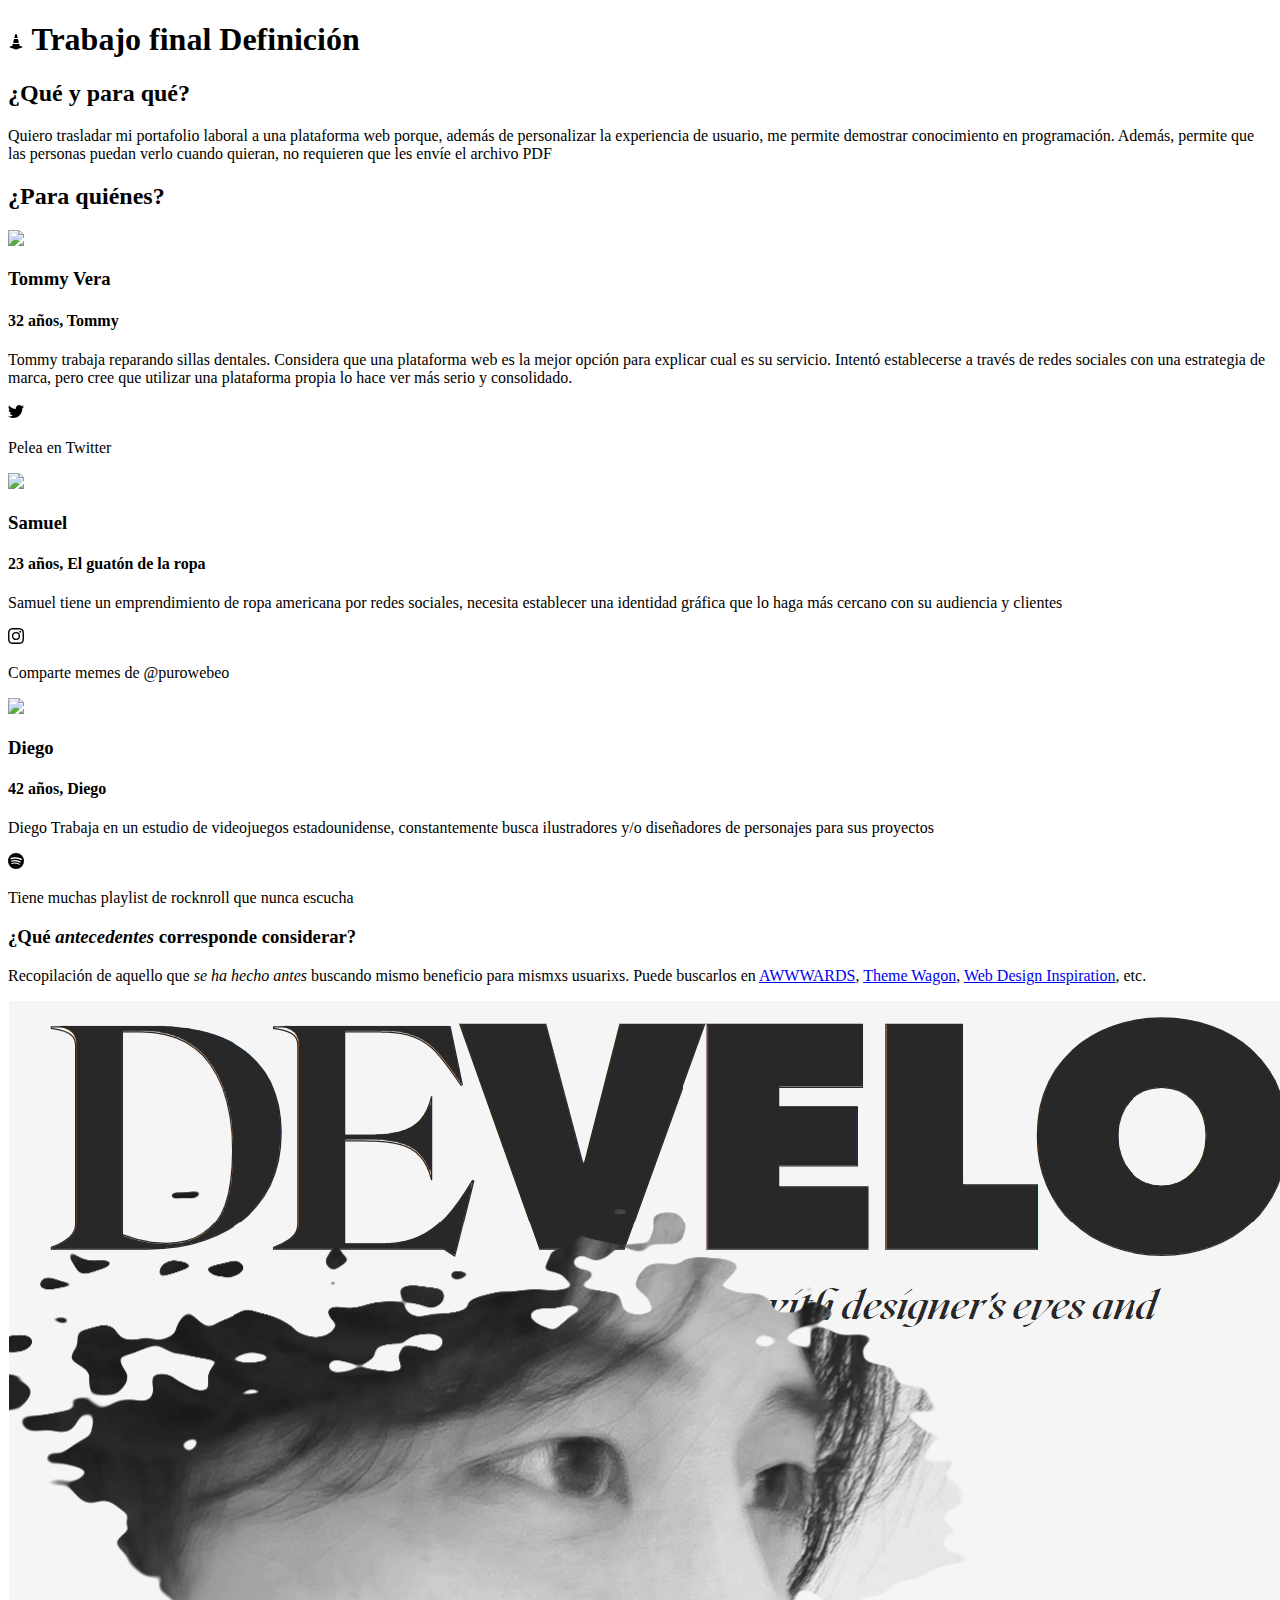
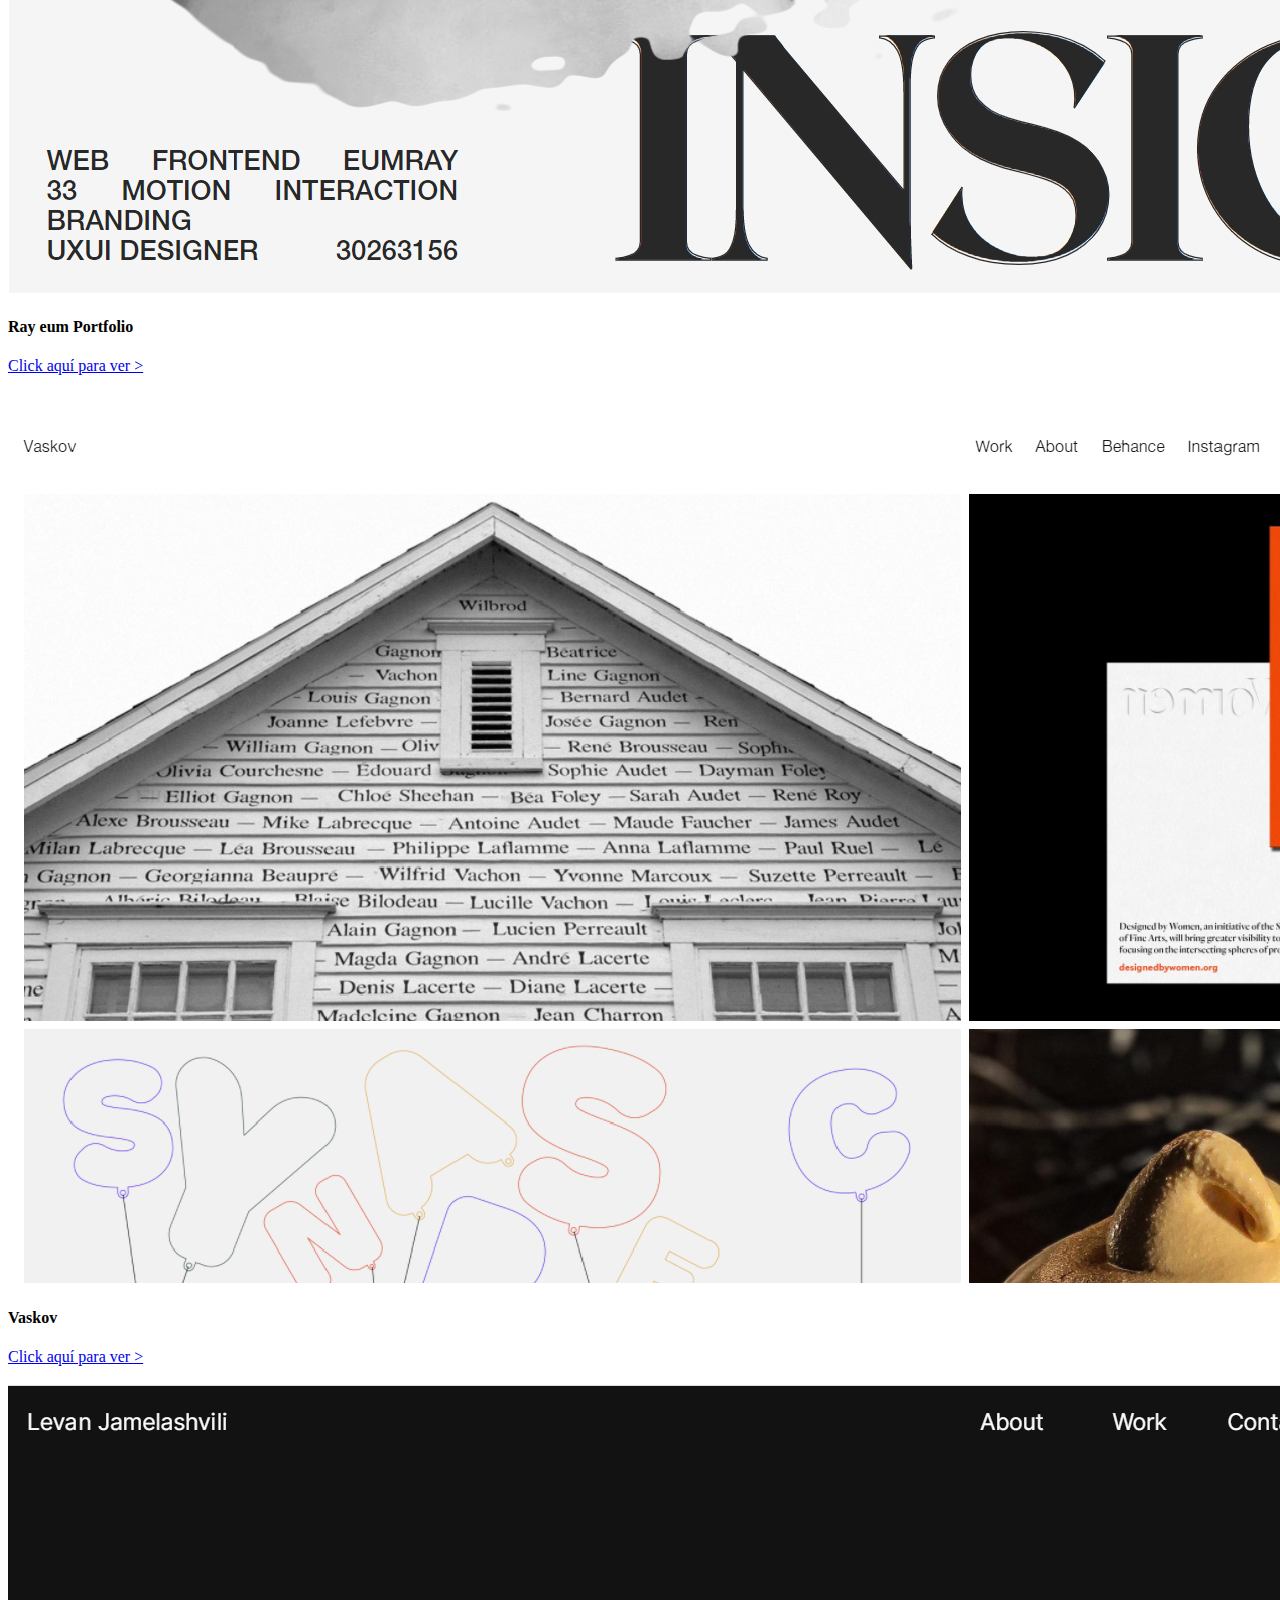
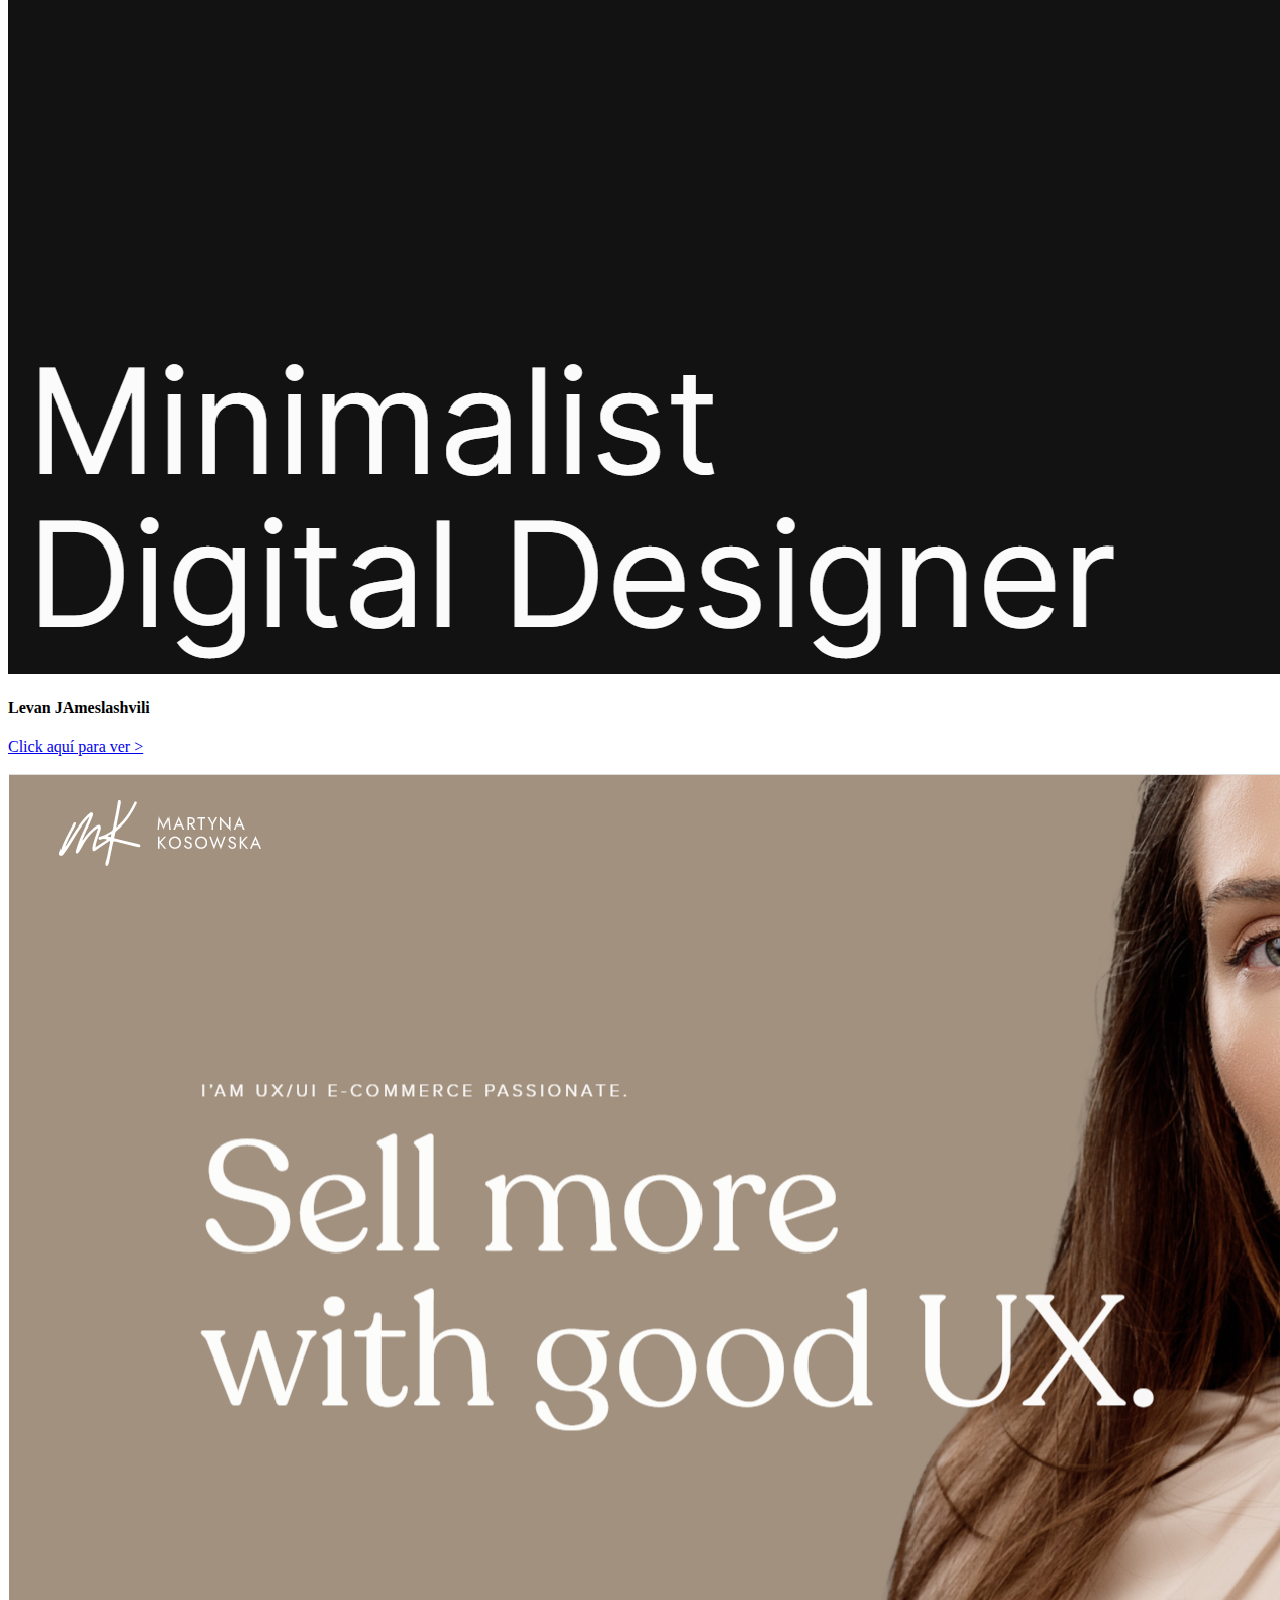
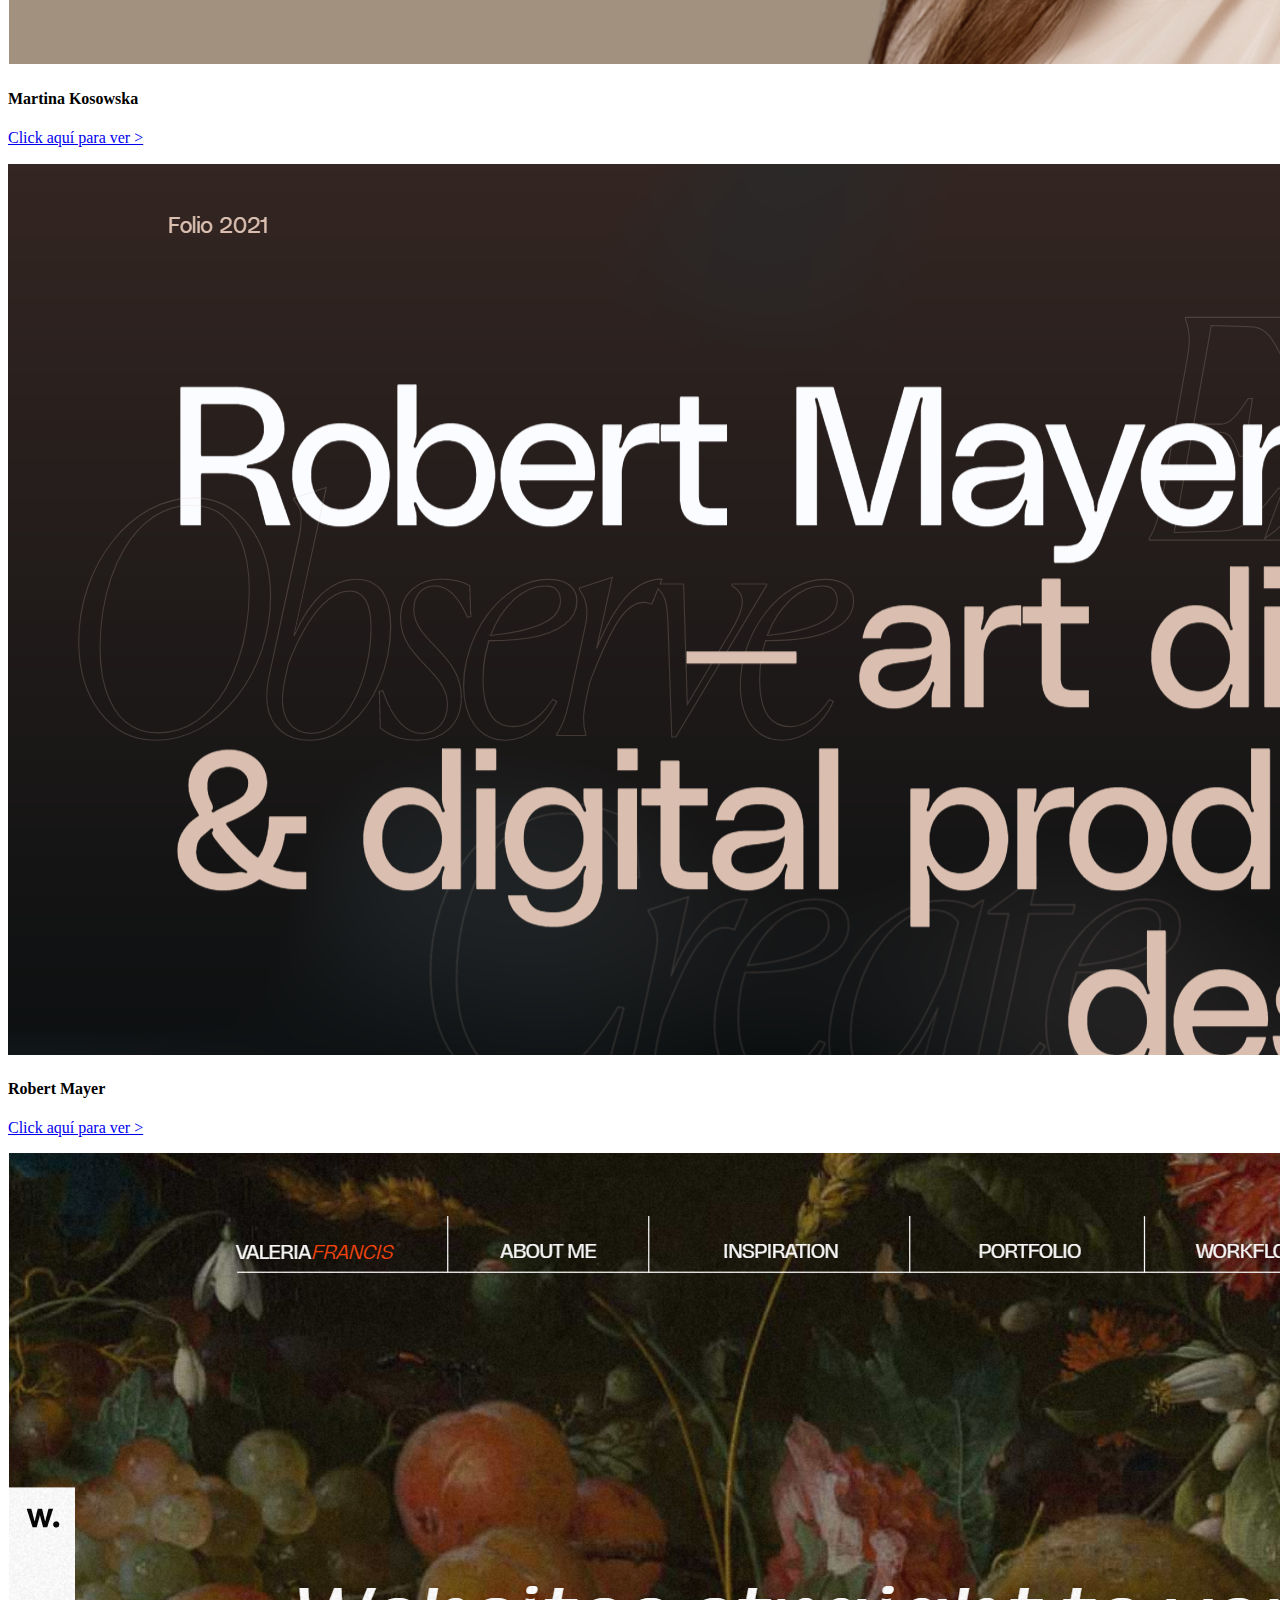
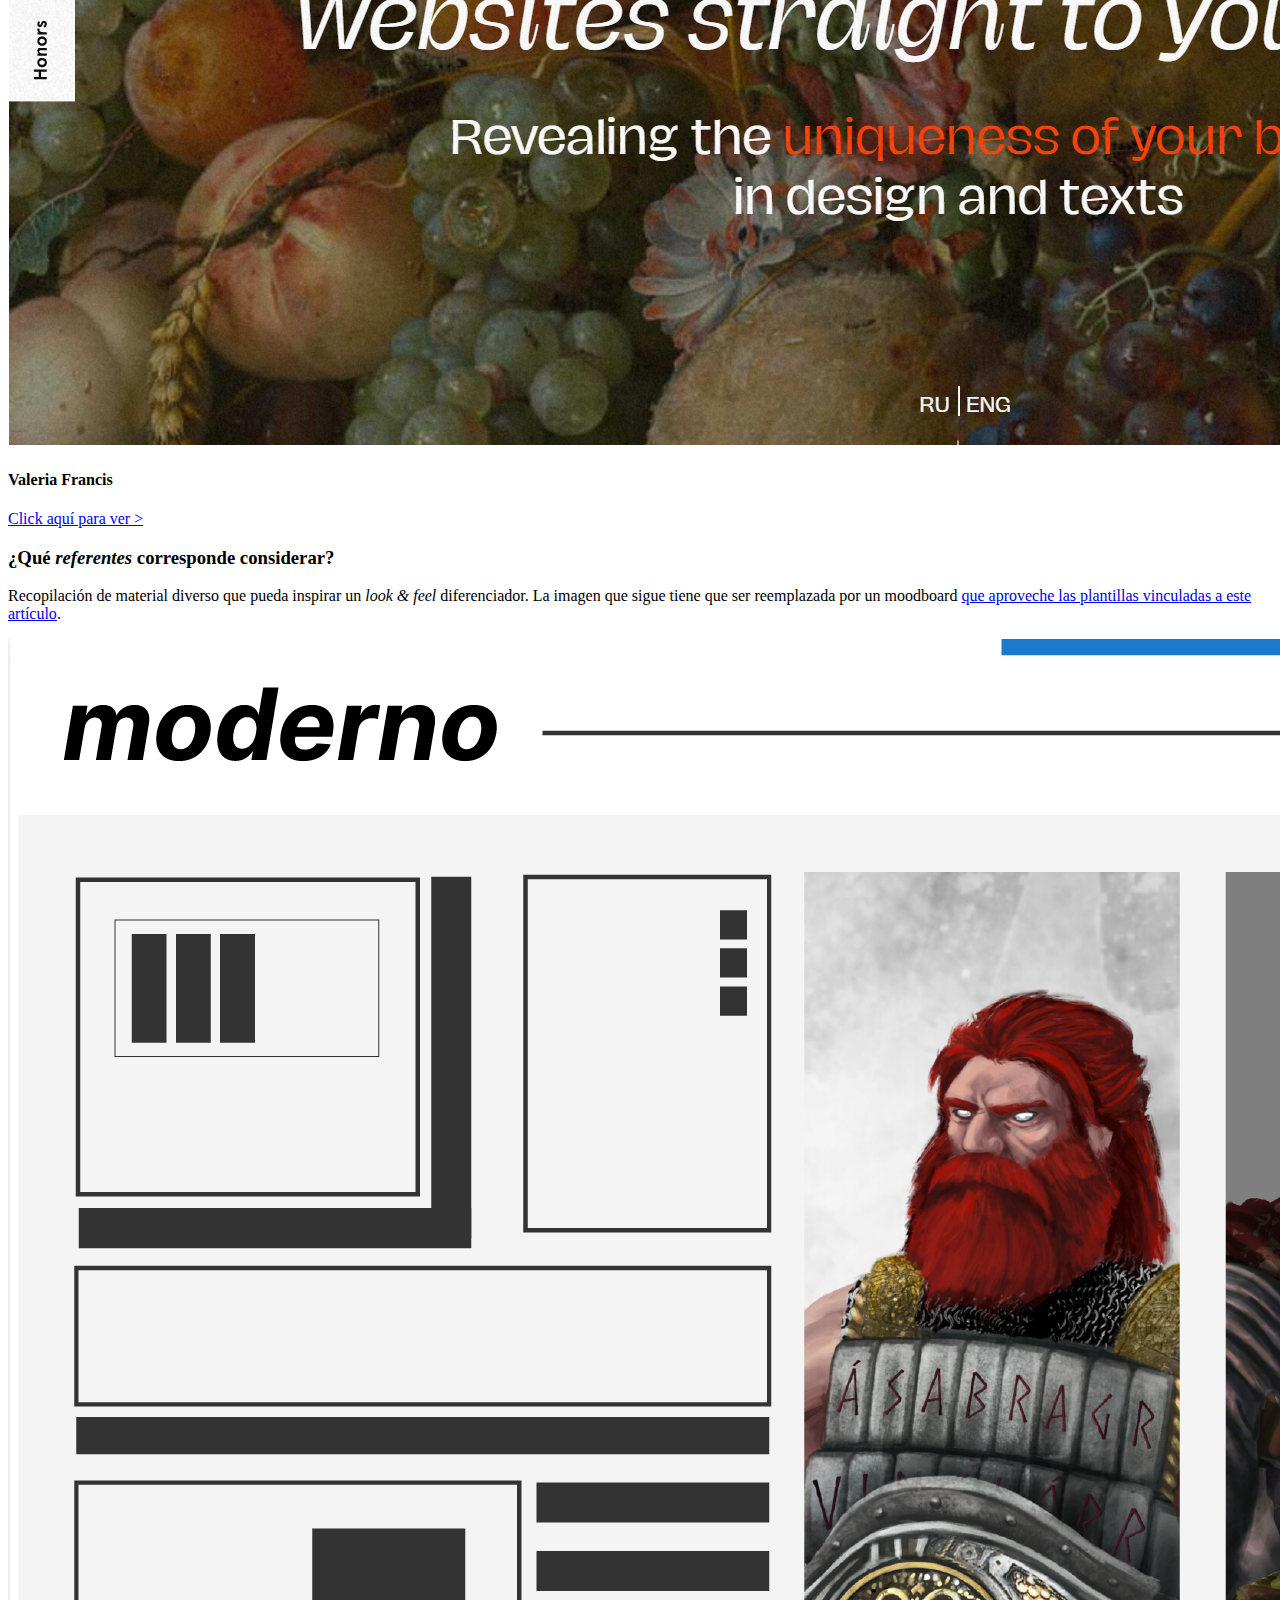
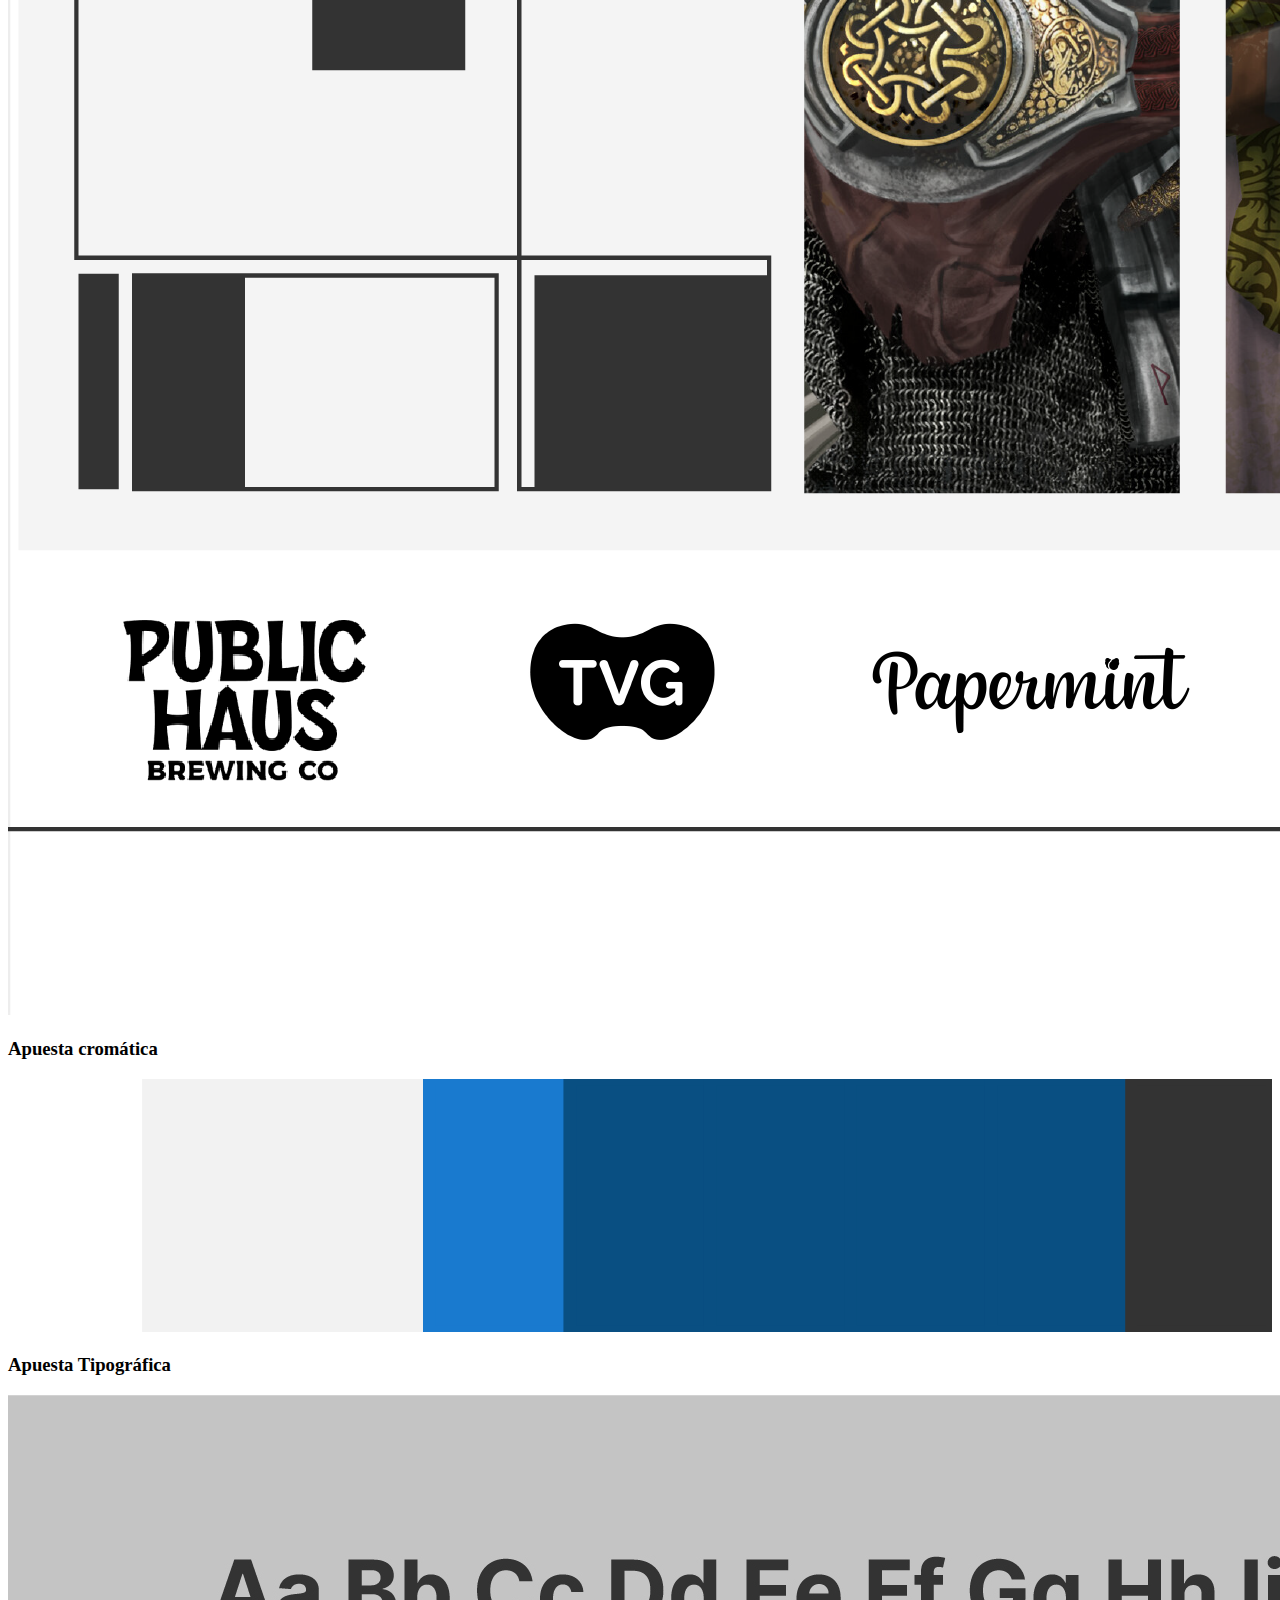
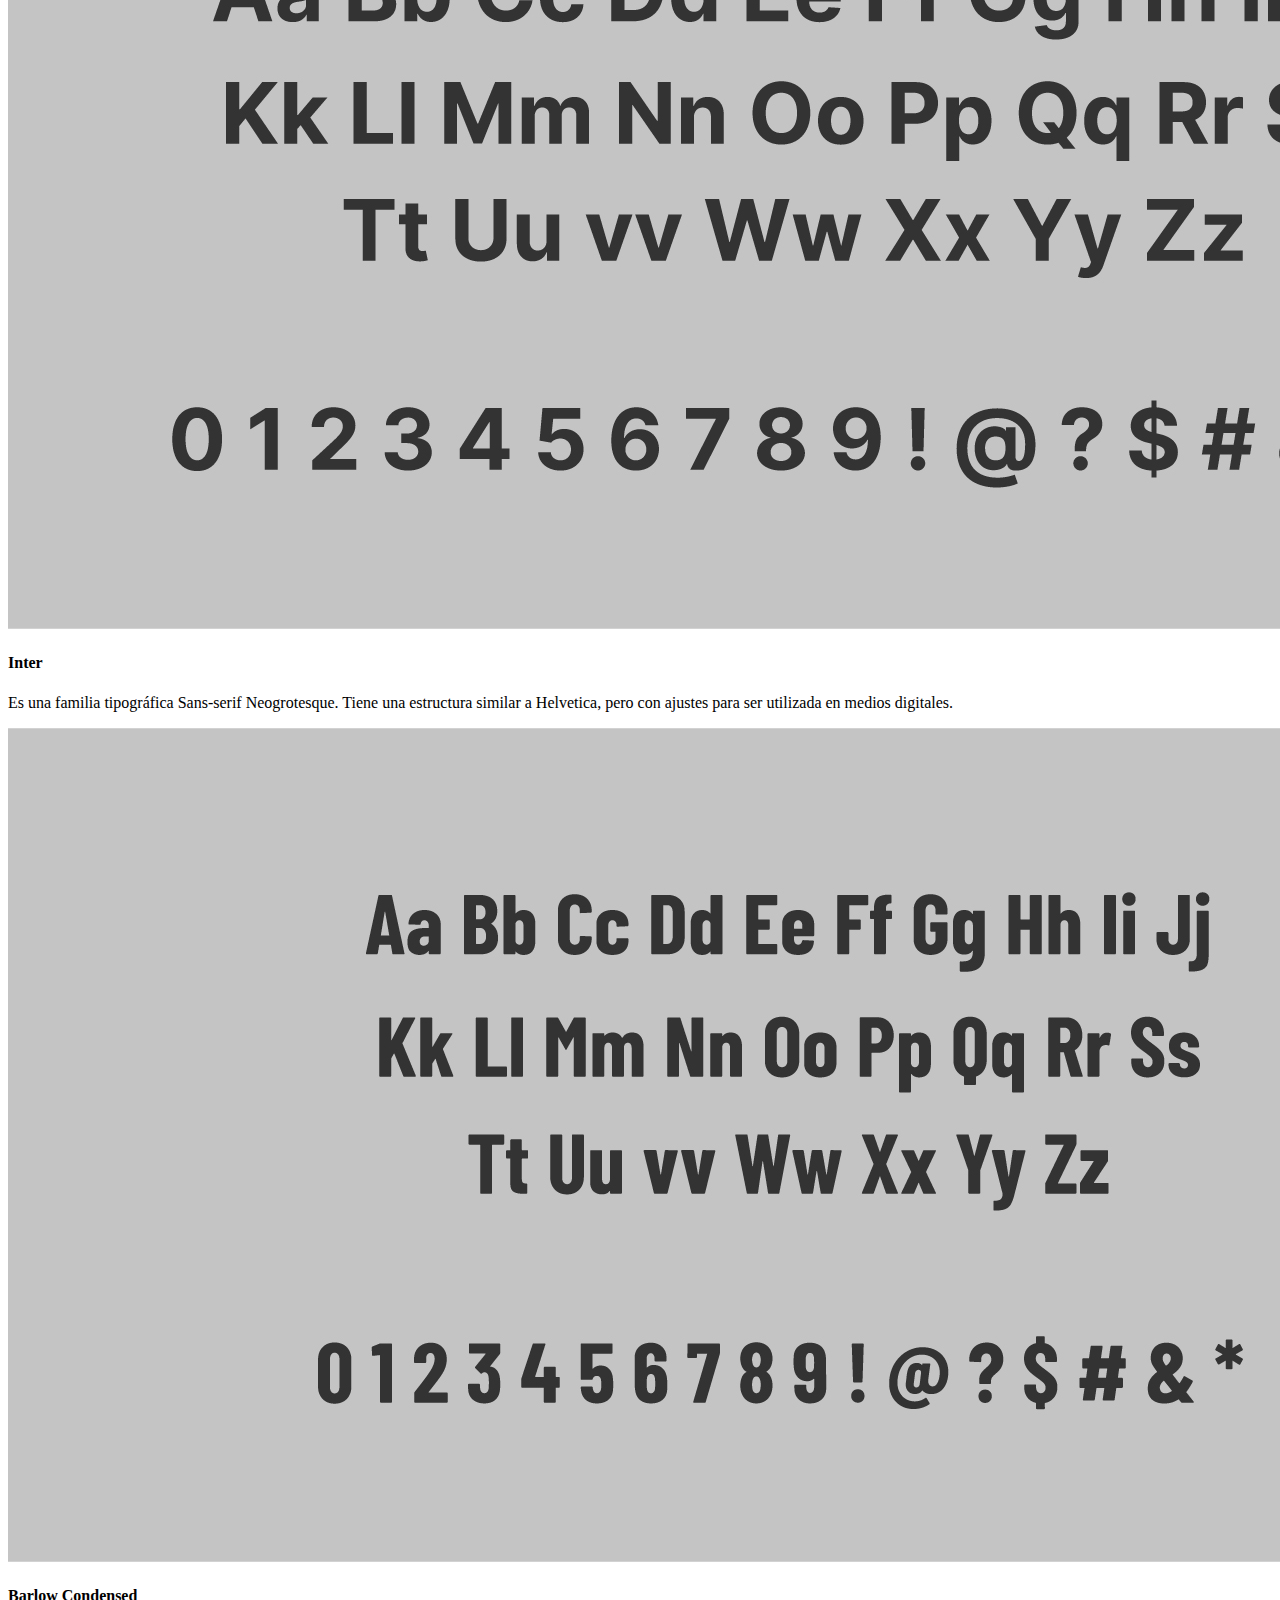
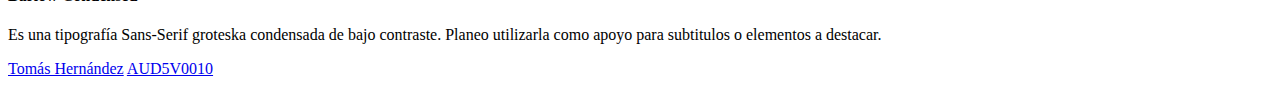
==== index.html @ 5e375512 "Add files via upload" ====
<!DOCTYPE html>
<html lang="es">
    <head>
        <meta charset="utf-8" />
        <meta name="viewport" content="width=device-width, initial-scale=1, shrink-to-fit=no" />
        <!--una vez tengas listo el trabajo en línea, ajusta lo que sigue-->
        <link href="https://cdn.jsdelivr.net/npm/bootstrap@5.1.3/dist/css/bootstrap.min.css" rel="stylesheet" integrity="sha384-1BmE4kWBq78iYhFldvKuhfTAU6auU8tT94WrHftjDbrCEXSU1oBoqyl2QvZ6jIW3" crossorigin="anonymous" />
        <!--para ese ajuste, aprovecha https://purifycss.online/ -->
        <title>Definiciones</title>
    </head>
    <body class="bg-light">
        <header class="container-fluid fixed-top bg-light">
            <div class="container">
                <div class="row">
                    <div class="col">
                        <h1 class="pt-3 pb-1 fs-5 d-flex justify-content-between align-items-center">
                            <span>
                                <svg xmlns="http://www.w3.org/2000/svg" width="16" height="16" fill="currentColor" class="bi bi-cone-striped" viewBox="0 0 16 16">
                                    <path
                                        d="m9.97 4.88.953 3.811C10.159 8.878 9.14 9 8 9c-1.14 0-2.158-.122-2.923-.309L6.03 4.88C6.635 4.957 7.3 5 8 5s1.365-.043 1.97-.12zm-.245-.978L8.97.88C8.718-.13 7.282-.13 7.03.88L6.275 3.9C6.8 3.965 7.382 4 8 4c.618 0 1.2-.036 1.725-.098zm4.396 8.613a.5.5 0 0 1 .037.96l-6 2a.5.5 0 0 1-.316 0l-6-2a.5.5 0 0 1 .037-.96l2.391-.598.565-2.257c.862.212 1.964.339 3.165.339s2.303-.127 3.165-.339l.565 2.257 2.391.598z"
                                    />
                                </svg>
                                Trabajo final
                            </span>
                            <span>Definición</span>
                        </h1>
                    </div>
                </div>
            </div>
        </header>

        <main class="container text-center py-5 mt-5">
            <!--objetivos-->
            <div class="row py-3">
                <div class="col-sm-11 col-md-10 col-lg-9 mx-auto">
                    <h2 class="mt-3 mb-5">¿Qué y para qué?</h2>
                    <p class="lead text-center">Quiero  trasladar mi portafolio laboral a una plataforma web porque, además de personalizar la experiencia de usuario, me permite demostrar conocimiento en programación. Además, permite que las personas puedan verlo cuando quieran, no requieren que les envíe el archivo PDF</p>
                </div>
            </div>
            <!--usos-->
            <div class="row g-5 pt-3 pb-5">
                <div class="col-md-12 text-center">
                    <h2 class="mt-5">¿Para quiénes?</h2>
                </div>
                <div class="col-md-4 text-center">
                    <img src="https://randomuser.me/api/portraits/men/20.jpg" class="rounded-circle w-50 mb-4 shadow-sm" />
                    <h3 class="fs-5">Tommy Vera</h3>
                    <h4 class="fs-6">32 años, Tommy</h4>
                    <p class="small">
                        Tommy trabaja reparando sillas dentales. Considera que una plataforma web es la mejor opción para explicar cual es su servicio. Intentó establecerse a través de redes sociales con una estrategia de marca, pero cree que utilizar una plataforma propia lo hace ver más serio y consolidado.
                    </p>
                    <div class="text-muted">
                        <svg xmlns="http://www.w3.org/2000/svg" width="16" height="16" fill="currentColor" class="bi bi-twitter" viewBox="0 0 16 16">
                            <path
                                d="M5.026 15c6.038 0 9.341-5.003 9.341-9.334 0-.14 0-.282-.006-.422A6.685 6.685 0 0 0 16 3.542a6.658 6.658 0 0 1-1.889.518 3.301 3.301 0 0 0 1.447-1.817 6.533 6.533 0 0 1-2.087.793A3.286 3.286 0 0 0 7.875 6.03a9.325 9.325 0 0 1-6.767-3.429 3.289 3.289 0 0 0 1.018 4.382A3.323 3.323 0 0 1 .64 6.575v.045a3.288 3.288 0 0 0 2.632 3.218 3.203 3.203 0 0 1-.865.115 3.23 3.23 0 0 1-.614-.057 3.283 3.283 0 0 0 3.067 2.277A6.588 6.588 0 0 1 .78 13.58a6.32 6.32 0 0 1-.78-.045A9.344 9.344 0 0 0 5.026 15z"
                            />
                        </svg>
                        <p class="small">Pelea en Twitter</p>
                    </div>
                </div>
                <div class="col-md-4 text-center">
                    <img src="https://randomuser.me/api/portraits/men/12.jpg" class="rounded-circle w-50 shadow-sm mb-4" />
                    <h3 class="fs-5">Samuel</h3>
                    <h4 class="fs-6">23 años, El guatón de la ropa</h4>
                    <p class="small">
                       Samuel tiene un emprendimiento de ropa americana por redes sociales, necesita establecer una identidad gráfica que lo haga más cercano con su audiencia y clientes
                    </p>
                    <div class="text-muted">
                        <svg xmlns="http://www.w3.org/2000/svg" width="16" height="16" fill="currentColor" class="bi bi-instagram" viewBox="0 0 16 16">
                            <path
                                d="M8 0C5.829 0 5.556.01 4.703.048 3.85.088 3.269.222 2.76.42a3.917 3.917 0 0 0-1.417.923A3.927 3.927 0 0 0 .42 2.76C.222 3.268.087 3.85.048 4.7.01 5.555 0 5.827 0 8.001c0 2.172.01 2.444.048 3.297.04.852.174 1.433.372 1.942.205.526.478.972.923 1.417.444.445.89.719 1.416.923.51.198 1.09.333 1.942.372C5.555 15.99 5.827 16 8 16s2.444-.01 3.298-.048c.851-.04 1.434-.174 1.943-.372a3.916 3.916 0 0 0 1.416-.923c.445-.445.718-.891.923-1.417.197-.509.332-1.09.372-1.942C15.99 10.445 16 10.173 16 8s-.01-2.445-.048-3.299c-.04-.851-.175-1.433-.372-1.941a3.926 3.926 0 0 0-.923-1.417A3.911 3.911 0 0 0 13.24.42c-.51-.198-1.092-.333-1.943-.372C10.443.01 10.172 0 7.998 0h.003zm-.717 1.442h.718c2.136 0 2.389.007 3.232.046.78.035 1.204.166 1.486.275.373.145.64.319.92.599.28.28.453.546.598.92.11.281.24.705.275 1.485.039.843.047 1.096.047 3.231s-.008 2.389-.047 3.232c-.035.78-.166 1.203-.275 1.485a2.47 2.47 0 0 1-.599.919c-.28.28-.546.453-.92.598-.28.11-.704.24-1.485.276-.843.038-1.096.047-3.232.047s-2.39-.009-3.233-.047c-.78-.036-1.203-.166-1.485-.276a2.478 2.478 0 0 1-.92-.598 2.48 2.48 0 0 1-.6-.92c-.109-.281-.24-.705-.275-1.485-.038-.843-.046-1.096-.046-3.233 0-2.136.008-2.388.046-3.231.036-.78.166-1.204.276-1.486.145-.373.319-.64.599-.92.28-.28.546-.453.92-.598.282-.11.705-.24 1.485-.276.738-.034 1.024-.044 2.515-.045v.002zm4.988 1.328a.96.96 0 1 0 0 1.92.96.96 0 0 0 0-1.92zm-4.27 1.122a4.109 4.109 0 1 0 0 8.217 4.109 4.109 0 0 0 0-8.217zm0 1.441a2.667 2.667 0 1 1 0 5.334 2.667 2.667 0 0 1 0-5.334z"
                            />
                        </svg>

                        <p class="small">Comparte memes de @purowebeo</p>
                    </div>
                </div>
                <div class="col-md-4 text-center">
                    <img src="https://randomuser.me/api/portraits/men/24.jpg" class="rounded-circle w-50 shadow-sm mb-4" />
                    <h3 class="fs-5">Diego</h3>
                    <h4 class="fs-6">42 años, Diego</h4>
                    <p class="small">
                     Diego Trabaja en un estudio de videojuegos estadounidense, constantemente busca ilustradores y/o diseñadores de personajes para sus proyectos
                    </p>
                    <div class="text-muted">
                        <svg xmlns="http://www.w3.org/2000/svg" width="16" height="16" fill="currentColor" class="bi bi-twitch" viewBox="0 0 16 16">
                            <path 
                            d="M8,16a8,8,0,1,1,8-8A8,8,0,0,1,8,16Zm5.86-9.6a.7.7,0,0,0-.38-.6,7.59,7.59,0,0,0-1.18-.58,14.38,14.38,0,0,0-4.88-1,14.9,14.9,0,0,0-3.2.21A8.2,8.2,0,0,0,3,4.74a.74.74,0,0,0-.37,1.18.77.77,0,0,0,.86.23,11.51,11.51,0,0,1,2.67-.41,16.93,16.93,0,0,1,2.36.08,12.74,12.74,0,0,1,2.8.62,10.31,10.31,0,0,1,1.43.66A.74.74,0,0,0,13.86,6.4ZM6.66,7a11.07,11.07,0,0,0-1.82.13,10.88,10.88,0,0,0-1.37.32.62.62,0,1,0,.4,1.18,9.38,9.38,0,0,1,1.66-.33,11.08,11.08,0,0,1,2.82.08,9.29,9.29,0,0,1,3.43,1.19.62.62,0,0,0,.87-.21.62.62,0,0,0-.24-.86,9.08,9.08,0,0,0-1.2-.62A11.85,11.85,0,0,0,6.66,7Zm.1,2.6-.83,0a12.57,12.57,0,0,0-2.2.33.49.49,0,0,0-.37.6.49.49,0,0,0,.59.37,14,14,0,0,1,2-.31,9.38,9.38,0,0,1,2.48.13A7.36,7.36,0,0,1,11,11.7a.5.5,0,1,0,.5-.86,5.76,5.76,0,0,0-.6-.33A9.19,9.19,0,0,0,6.76,9.59Z" />
                           
                        </svg>
                        <p class="small">Tiene muchas playlist de rocknroll que nunca escucha</p>
                    </div>
                </div>
            </div>

            <!--antecedentes-->

            <div class="row py-3">
                <div class="col-sm-11 col-md-10 col-lg-9 mx-auto mb-3">
                    <h3 class="mt-5 mb-3">¿Qué <em>antecedentes</em> corresponde considerar?</h3>

                    <p>
                        Recopilación de aquello que <em>se ha hecho antes</em> buscando mismo beneficio para mismxs usuarixs. Puede buscarlos en <a href="https://www.awwwards.com/" target="_blank">AWWWARDS</a>,
                        <a href="https://themewagon.com/theme-framework/bootstrap-5/" target="_blank">Theme Wagon</a>, <a href="https://www.webdesign-inspiration.com/" target="_blank">Web Design Inspiration</a>, etc.
                    </p>
                </div>
                <div class="col-sm-4">
                    <div class="card shadow-sm mb-4 rounded-0 border-0">
                        <img src="img/ref-05.png" class="card-img-top rounded-0" alt="Nombre de la tipo" />
                        <div class="card-body">
                            <h4 class="card-title fs-6">Ray eum Portfolio</h4>
                            <p class="card-text small"><a href="https://eumray.com/">Click aquí para ver > </a></p>
                        </div>
                    </div>
                </div>
                <div class="col-sm-4">
                    <div class="card shadow-sm mb-4 rounded-0 border-0">
                        <img src="img/ref-04.png" class="card-img-top rounded-0" alt="Nombre de la tipo" />
                        <div class="card-body">
                            <h4 class="card-title fs-6">Vaskov</h4>
                            <p class="card-text small"><a href="https://vskv.ca/">Click aquí para ver > </a></p>
                        </div>
                    </div>
                </div>
                <div class="col-sm-4">
                    <div class="card shadow-sm mb-4 rounded-0 border-0">
                        <img src="img/ref-01.png" class="card-img-top rounded-0" alt="Nombre de la tipo" />
                        <div class="card-body">
                            <h4 class="card-title fs-6">Levan JAmeslashvili</h4>
                            <p class="card-text small"><a href="https://levanjamelashvili.com/">Click aquí para ver > </a></p>
                        </div>
                    </div>
                </div>
                <div class="col-sm-4">
                    <div class="card shadow-sm mb-4 rounded-0 border-0">
                        <img src="img/ref-02.png" class="card-img-top rounded-0" alt="Nombre de la tipo" />
                        <div class="card-body">
                            <h4 class="card-title fs-6">Martina Kosowska</h4>
                            <p class="card-text small"><a href="https://www.mkosowska.com/">Click aquí para ver > </a></p>
                        </div>
                    </div>
                </div>
                <div class="col-sm-4">
                    <div class="card shadow-sm mb-4 rounded-0 border-0">
                        <img src="img/ref-03.png" class="card-img-top rounded-0" alt="Nombre de la tipo" />
                        <div class="card-body">
                            <h4 class="card-title fs-6">Robert Mayer</h4>
                            <p class="card-text small"><a href="https://mayerr.com/">Click aquí para ver > </a></p>
                        </div>
                    </div>
                </div>
                <div class="col-sm-4">
                    <div class="card shadow-sm mb-4 rounded-0 border-0">
                        <img src="img/ref-06.png" class="card-img-top rounded-0" alt="Nombre de la tipo" />
                        <div class="card-body">
                            <h4 class="card-title fs-6">Valeria Francis</h4>
                            <p class="card-text small"><a href="https://valeriafrancis.com/">Click aquí para ver > </a></p>
                        </div>
                    </div>
                </div>
            </div>

            <!--referentes-->

            <div class="row py-3">
                <div class="col-sm-11 col-md-10 col-lg-9 mx-auto mb-3">
                    <h3 class="mt-5 mb-3">¿Qué <em>referentes</em> corresponde considerar?</h3>

                    <p>
                        Recopilación de material diverso que pueda inspirar un <em>look & feel</em> diferenciador. La imagen que sigue tiene que ser reemplazada por un moodboard
                        <a href="https://www.freepik.com/blog/es/mood-boards-consejos-trucos-crearlos/" target="_blank">que aproveche las plantillas vinculadas a este artículo</a>.
                    </p>
                </div>
                <div class="col-sm-12">
                    <img src="img/moodboard-01.png" class="w-100 border border-light border-4" alt="describa la imagen" />
                </div>
            </div>
        </main>

        <aside class="container-fluid bg-white">
            <div class="row py-5">
                <div class="col-sm-11 mx-auto py-3">
                    <!--LA PALETA CROMÁTICA-->
                    <h3 class="text-center">Apuesta cromática</h3>
                    <!--Esto se define más abajo, en línea 148-->
                    <svg xmlns="http://www.w3.org/2000/svg" viewBox="0 0 100 20" class="shadow-sm my-3">
                        <g id="colores"></g>
                    </svg>
                   
                    <!--LAS FUENTES TIPOGRÁFICAS-->
                    <h3 class="text-center">Apuesta Tipográfica</h3>
                    <div class="row my-2 g-3">
                        <!-- PRIMERA FUENTE DEBE ESTAR DISPONIBLE EN GOOGLE FONTS-->
                        <!--https://fonts.google.com/ -->
                        <div class="col-md-6">
                            <div class="card shadow-sm rounded-0 border-0">
                                <img src="img/inter.jpg" class="card-img-top rounded-0" alt="Nombre de la tipo" />
                                <div class="card-body">
                                    <h4 class="card-title">Inter</h4>
                                    <p class="card-text">Es una familia tipográfica Sans-serif Neogrotesque. Tiene una estructura similar a Helvetica, pero con ajustes para ser utilizada en medios digitales. </p>
                                </div>
                            </div>
                        </div>
                        <!-- SEGUNDA FUENTE TAMBIÉN DEBE ESTAR DISPONIBLE EN GOOGLE FONTS-->
                        <!--https://fonts.google.com/ -->
                        <div class="col-md-6">
                            <div class="card shadow-sm rounded-0 border-0">
                                <img src="img/barlow.jpg" class="card-img-top rounded-0" alt="Nombre de la tipo" />
                                <div class="card-body">
                                    <h4 class="card-title">Barlow Condensed</h4>
                                    <p class="card-text">Es una tipografía Sans-Serif groteska condensada de bajo contraste. Planeo utilizarla como apoyo para subtitulos o elementos a destacar.</p>
                                </div>
                            </div>
                        </div>
                    </div>
                </div>
            </div>
        </aside>

        <footer class="container">
            <div class="row">
                <div class="col pt-3">
                    <p class="d-flex justify-content-between align-items-center small"><a href="https://github.com/TomasHernandezMarti" class="link-secondary">Tomás Hernández</a> <a href="https://github.com/profesorfaco/interaccion" class="link-secondary">AUD5V0010</a></p>
                </div>
            </div>
        </footer>

        <script>
            //para la sombra del header
            window.addEventListener("scroll", (event) => {
                let scroll = this.scrollY;
                console.log(scroll);
                var element = document.getElementsByTagName("header")[0];
                if (scroll > 24) {
                    element.classList.add("shadow-sm");
                } else {
                    element.classList.remove("shadow-sm");
                }
            });
        </script>

        <script>
            // Para la paleta cromatica
            var colores = ["#fff",  "#f2f2f2",  "#f2f2f2","#197acf", "#094f82","#094f82","#094f82","#094f82","#333", ];
            var n = colores.length;
            var w = 100 / n;
            for (var x = 0; x < n; x++) {
                document.getElementById("colores").innerHTML += '<rect width="' + w + '" height="20" x="' + x * w + '" y="0" fill="' + colores[x] + '" stroke="' + colores[x] + '"/>';
            }
        </script>
    </body>
</html>
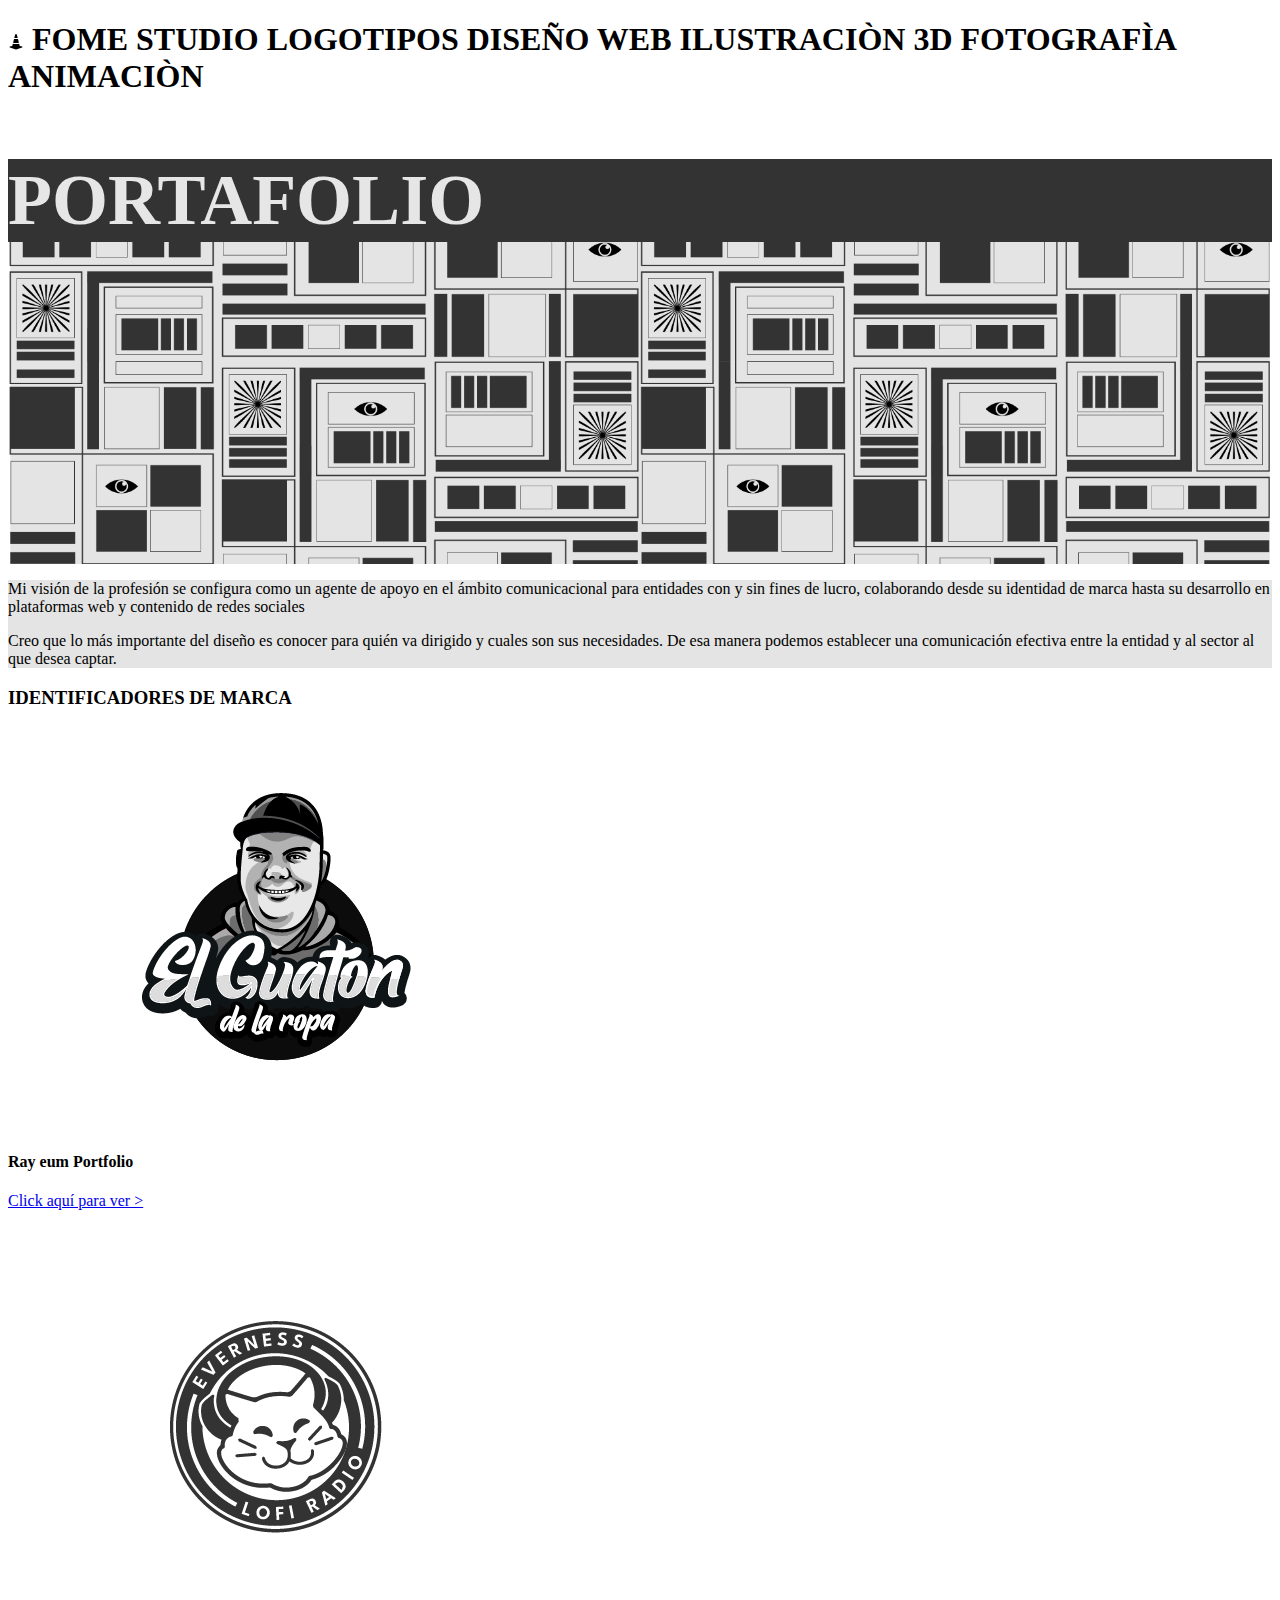
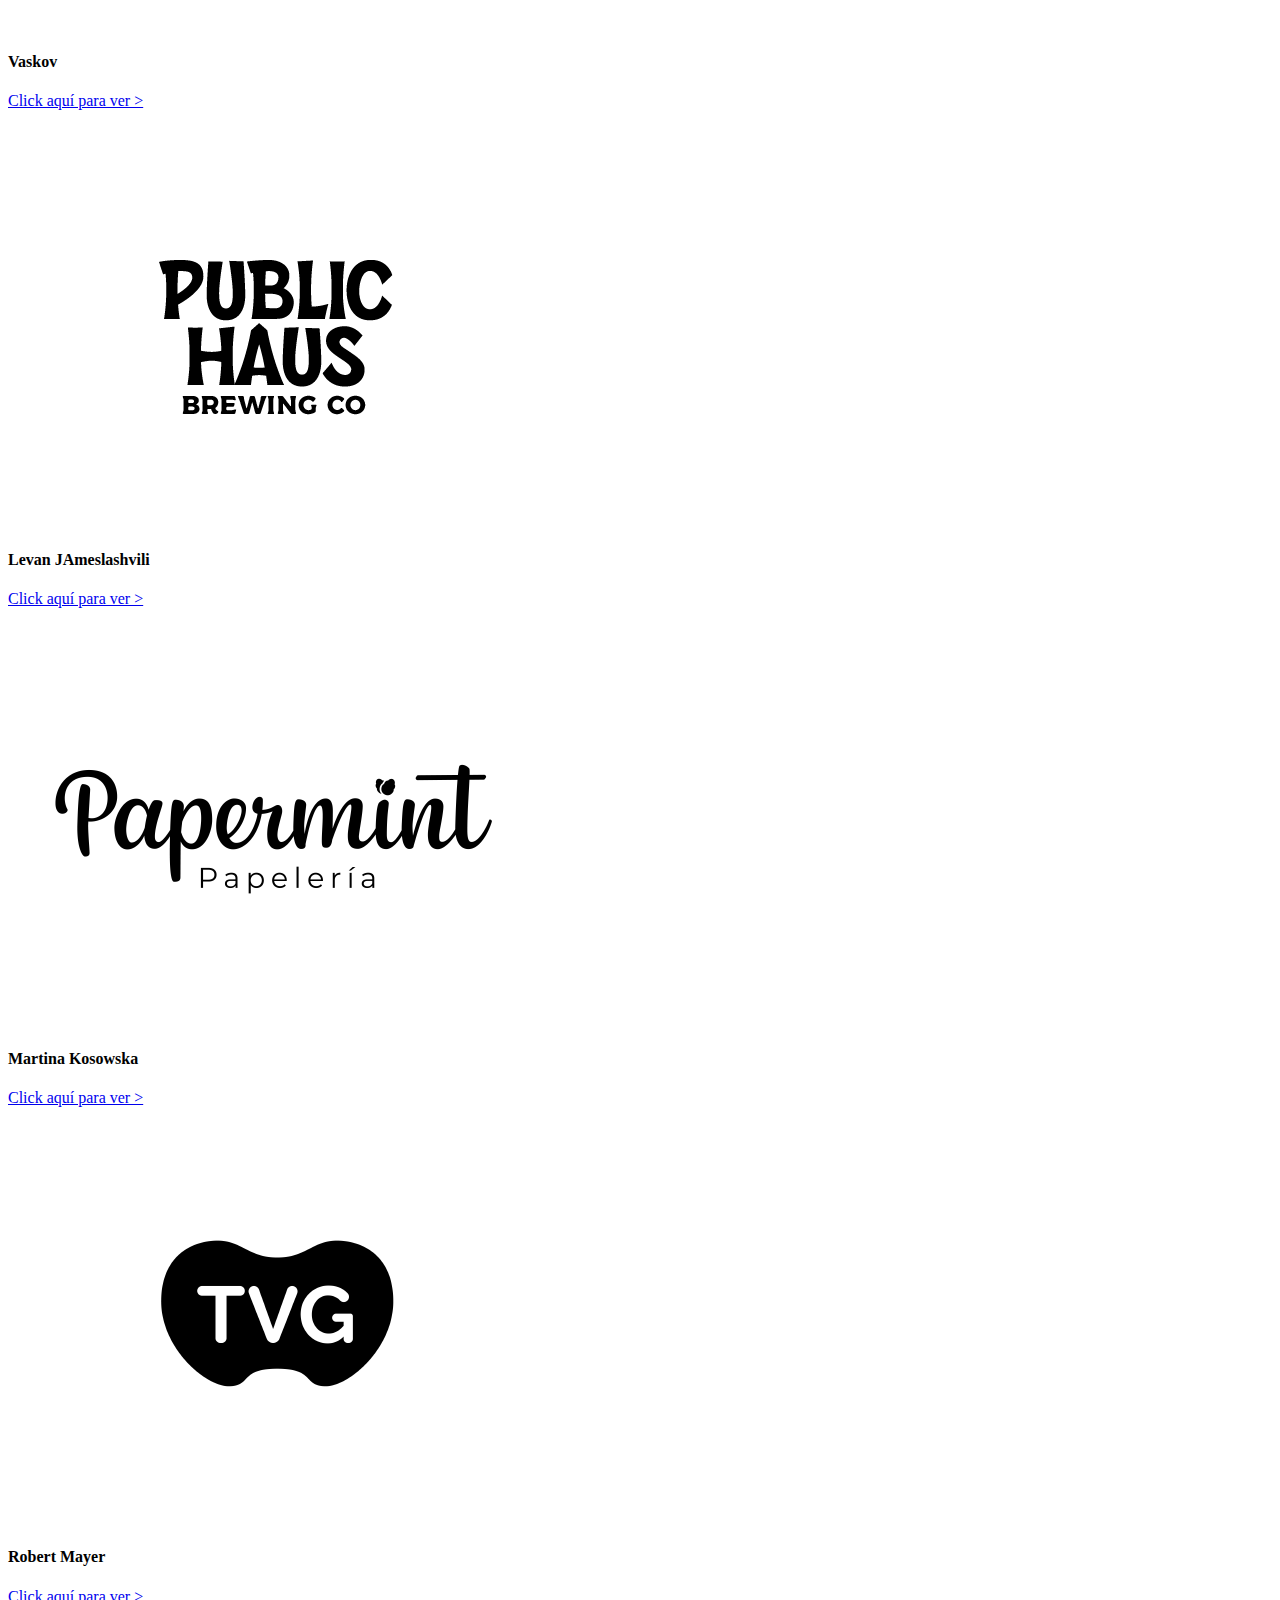
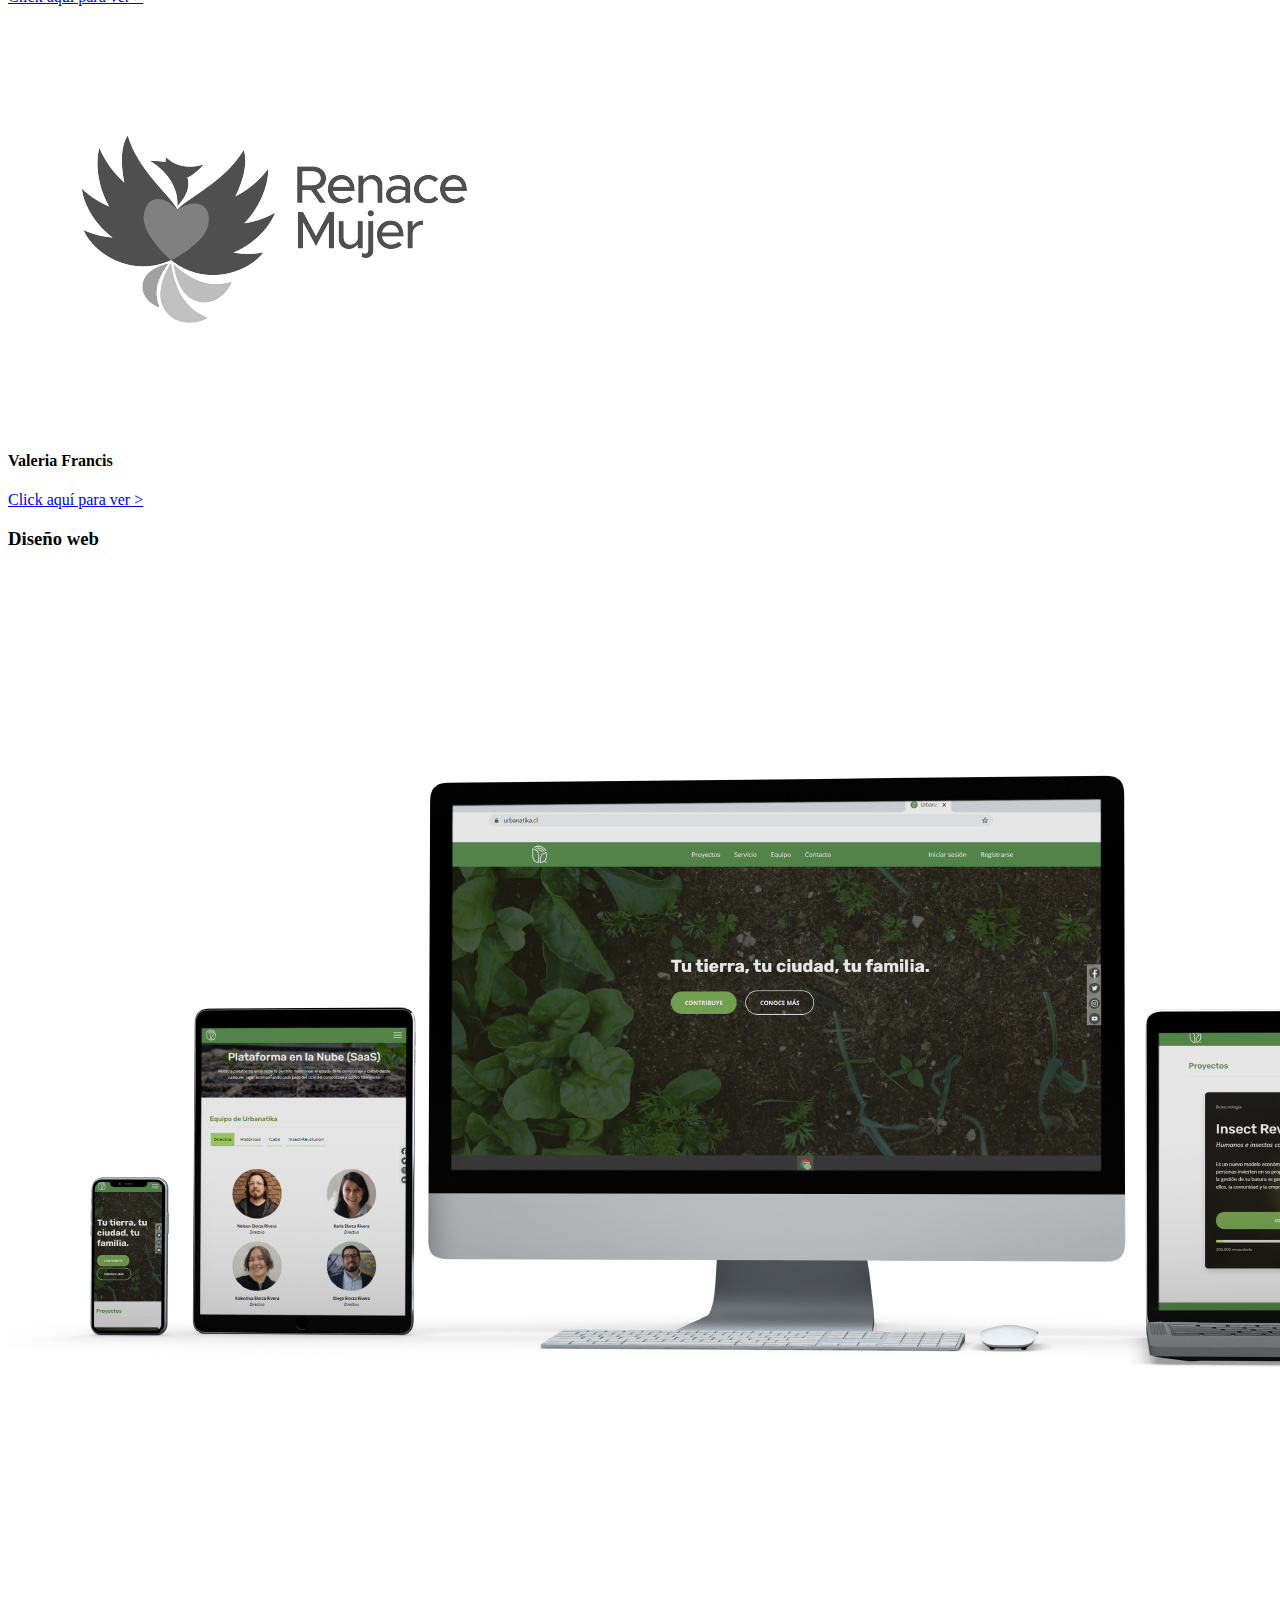
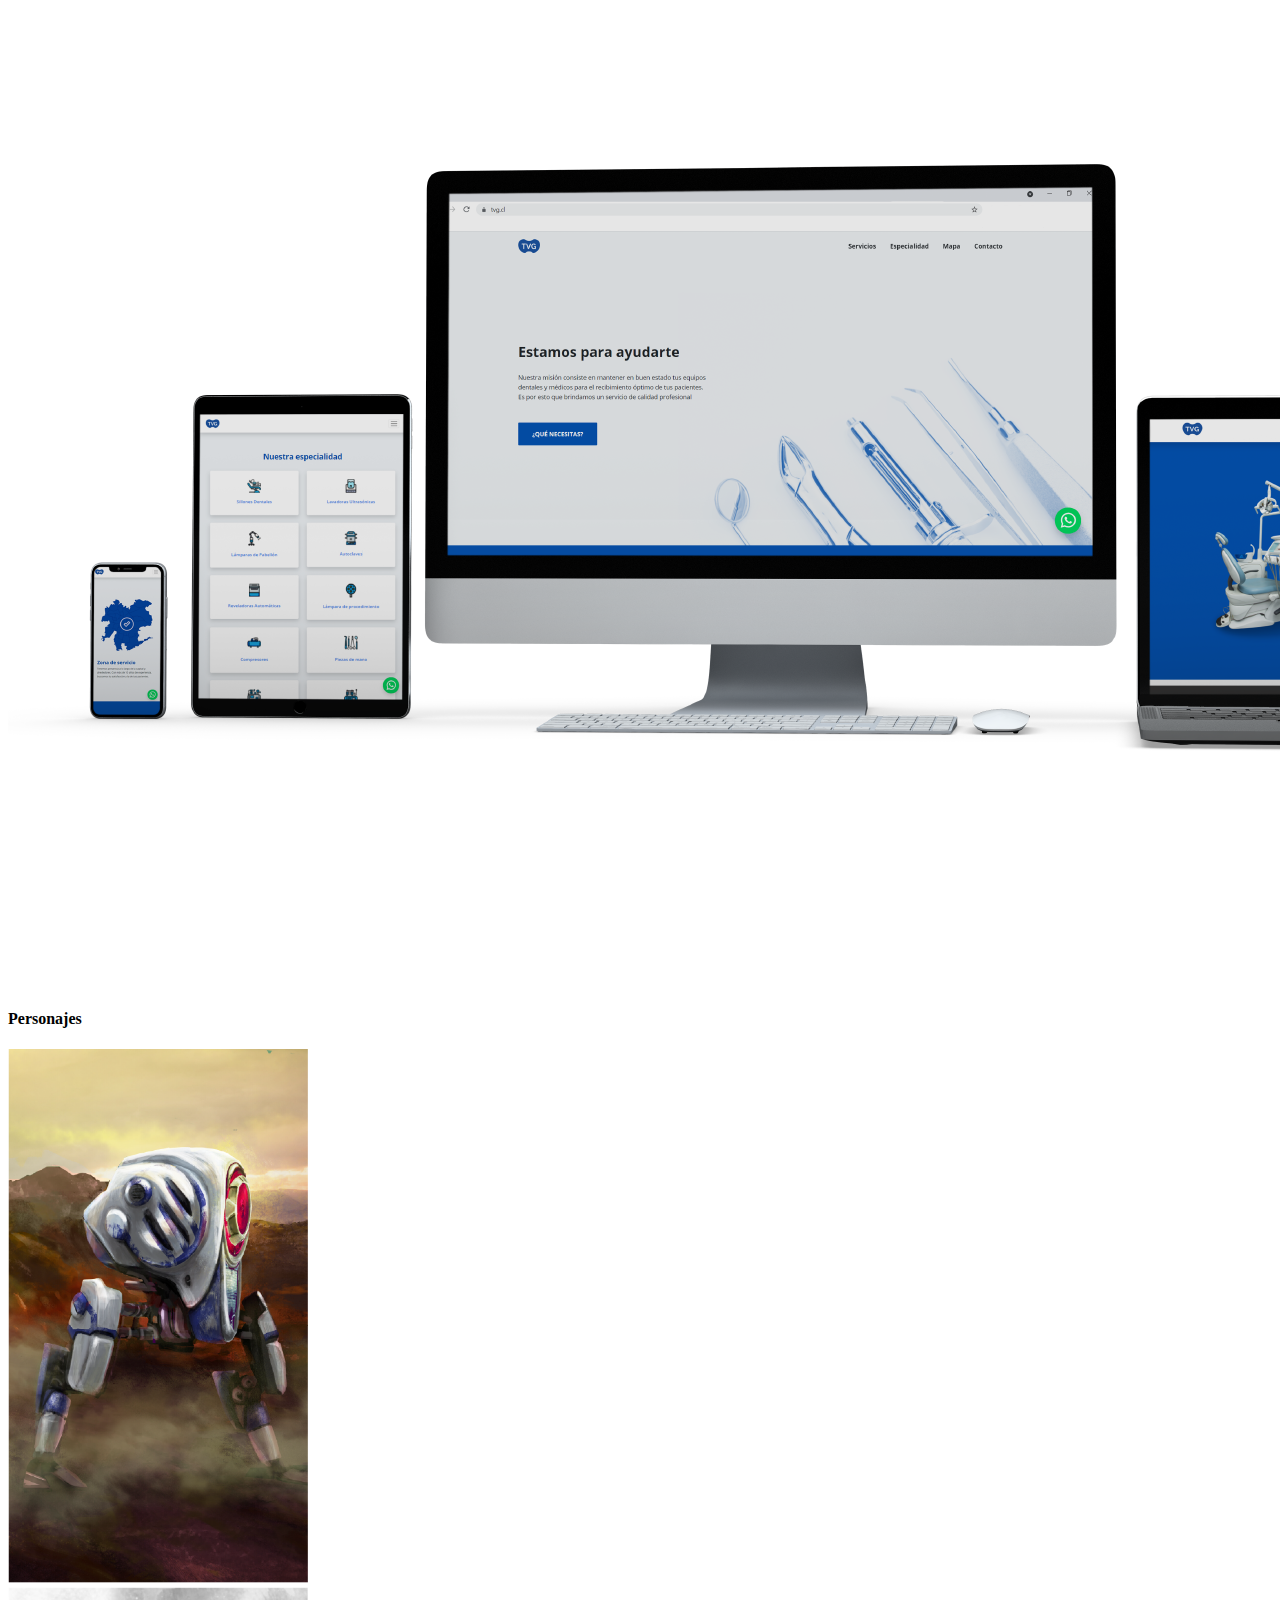
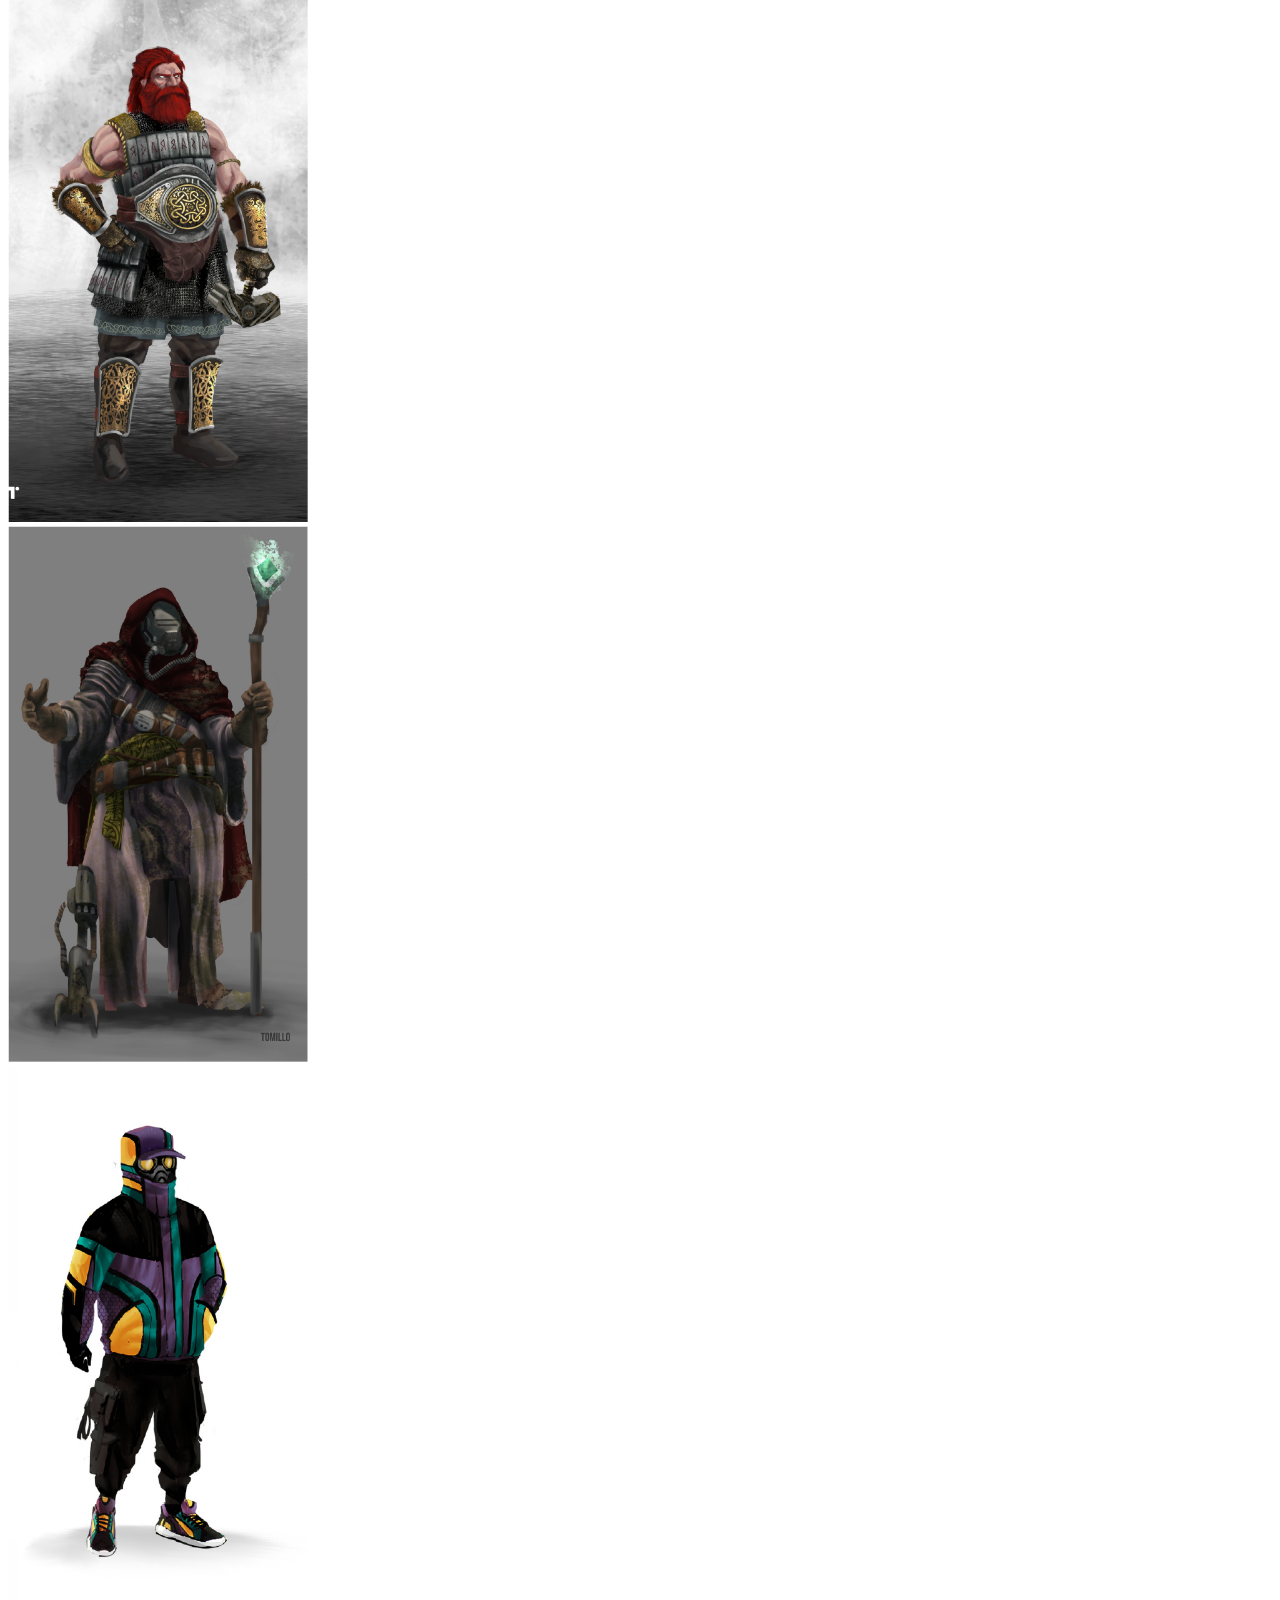
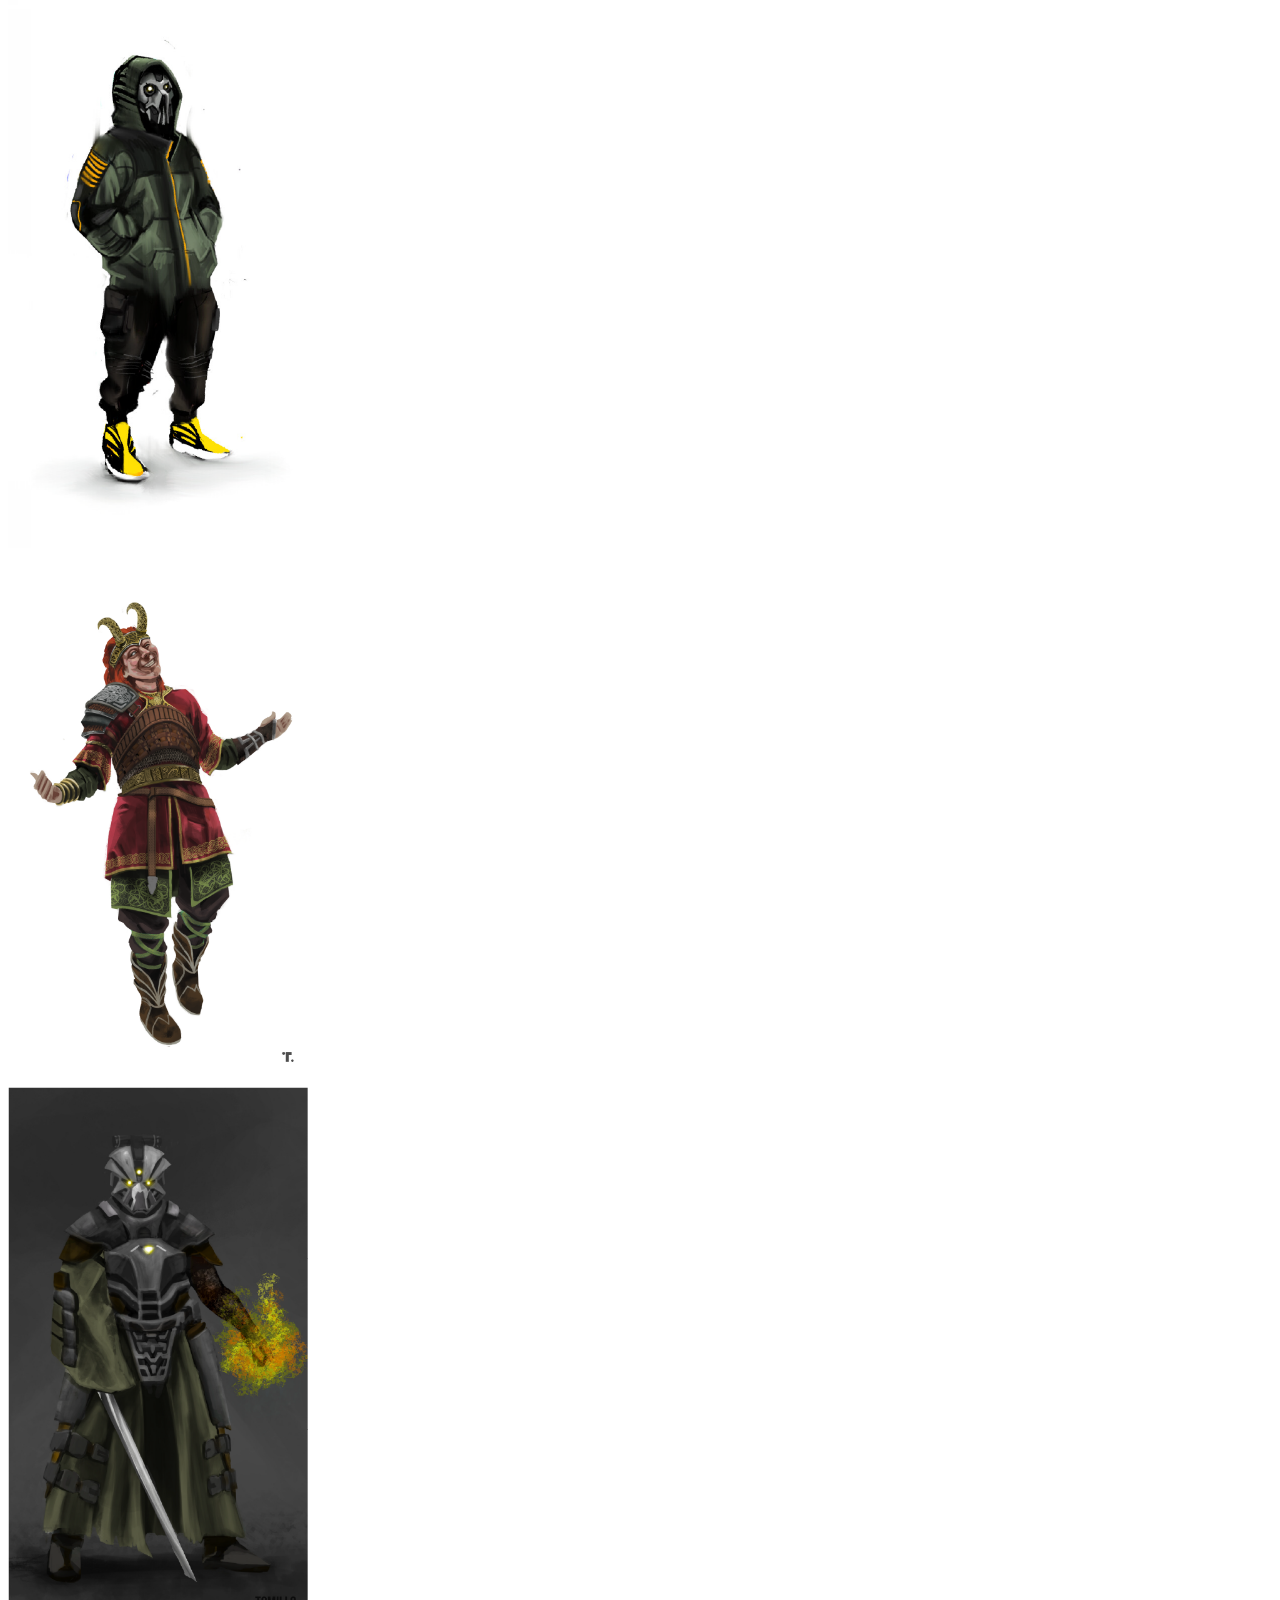
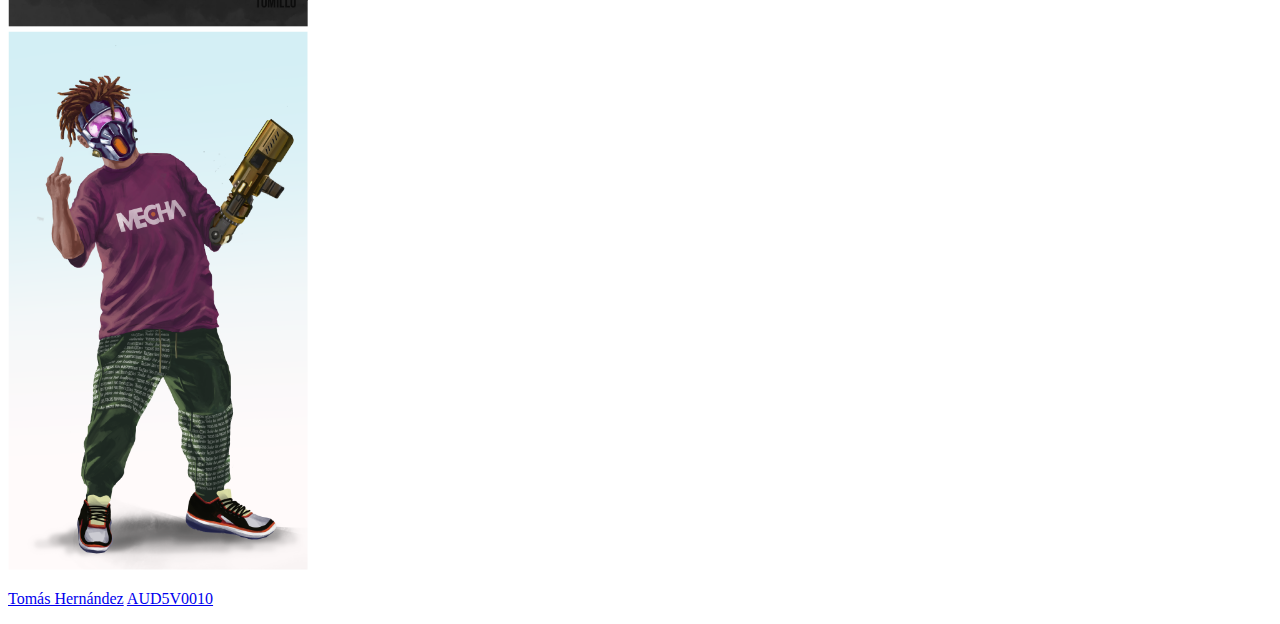
==== commit 0781e7cb: "Add files via upload" ====
--- a/index.html
+++ b/index.html
@@ -10,209 +10,310 @@
     </head>
     <body class="bg-light">
         <header class="container-fluid fixed-top bg-light">
+         
+
+
+
+
+
+<!-- navegaciòn-->
+
+
             <div class="container">
                 <div class="row">
                     <div class="col">
                         <h1 class="pt-3 pb-1 fs-5 d-flex justify-content-between align-items-center">
+                          
+
+
                             <span>
                                 <svg xmlns="http://www.w3.org/2000/svg" width="16" height="16" fill="currentColor" class="bi bi-cone-striped" viewBox="0 0 16 16">
                                     <path
                                         d="m9.97 4.88.953 3.811C10.159 8.878 9.14 9 8 9c-1.14 0-2.158-.122-2.923-.309L6.03 4.88C6.635 4.957 7.3 5 8 5s1.365-.043 1.97-.12zm-.245-.978L8.97.88C8.718-.13 7.282-.13 7.03.88L6.275 3.9C6.8 3.965 7.382 4 8 4c.618 0 1.2-.036 1.725-.098zm4.396 8.613a.5.5 0 0 1 .037.96l-6 2a.5.5 0 0 1-.316 0l-6-2a.5.5 0 0 1 .037-.96l2.391-.598.565-2.257c.862.212 1.964.339 3.165.339s2.303-.127 3.165-.339l.565 2.257 2.391.598z"
                                     />
                                 </svg>
-                                Trabajo final
+                                FOME STUDIO
                             </span>
-                            <span>Definición</span>
+
+                            <span>LOGOTIPOS</span>
+                              <span>DISEÑO WEB</span>
+                                <span>ILUSTRACIÒN</span>
+                                  <span>3D</span>
+                                  <span>FOTOGRAFÌA</span>
+                                    <span>ANIMACIÒN</span>
                         </h1>
                     </div>
                 </div>
             </div>
         </header>
 
-        <main class="container text-center py-5 mt-5">
+<!-- landing-->
+
+<div  style=" background-image: url('img/landing1.png'); background-position: center; background-repeat: no-repeat; background-attachment: scroll; background-size: cover;">
+
+
+<div class="container"  style="height:45vh; ">
+
+          <section class="page-section py-5 mt-5" id="landing">
+
+
+
+
+
+        
+            <div class="row py-3">
+
+
+                <div class="col-sm-11 col-md-10 col-lg-8 mx-auto" style=" height:100%">
+                    <h1 class=" mb-5  py-2 text-center" style="background-color: #333333; color: #E6E6E6; margin-top: 4rem !important; font-size:8vh " >PORTAFOLIO</h1>
+                  
+                </div>
+            </div>
+
+
+   
+
+</section>
+
+
+</div>
+
+</div>
+ <!--sobre mi-->
+
+<div style="background-color: #e4e4e4"> 
+
+  <div class="container py-5  ">
             <!--objetivos-->
             <div class="row py-3">
-                <div class="col-sm-11 col-md-10 col-lg-9 mx-auto">
-                    <h2 class="mt-3 mb-5">¿Qué y para qué?</h2>
-                    <p class="lead text-center">Quiero  trasladar mi portafolio laboral a una plataforma web porque, además de personalizar la experiencia de usuario, me permite demostrar conocimiento en programación. Además, permite que las personas puedan verlo cuando quieran, no requieren que les envíe el archivo PDF</p>
-                </div>
-            </div>
-            <!--usos-->
-            <div class="row g-5 pt-3 pb-5">
-                <div class="col-md-12 text-center">
-                    <h2 class="mt-5">¿Para quiénes?</h2>
-                </div>
-                <div class="col-md-4 text-center">
-                    <img src="https://randomuser.me/api/portraits/men/20.jpg" class="rounded-circle w-50 mb-4 shadow-sm" />
-                    <h3 class="fs-5">Tommy Vera</h3>
-                    <h4 class="fs-6">32 años, Tommy</h4>
-                    <p class="small">
-                        Tommy trabaja reparando sillas dentales. Considera que una plataforma web es la mejor opción para explicar cual es su servicio. Intentó establecerse a través de redes sociales con una estrategia de marca, pero cree que utilizar una plataforma propia lo hace ver más serio y consolidado.
-                    </p>
-                    <div class="text-muted">
-                        <svg xmlns="http://www.w3.org/2000/svg" width="16" height="16" fill="currentColor" class="bi bi-twitter" viewBox="0 0 16 16">
-                            <path
-                                d="M5.026 15c6.038 0 9.341-5.003 9.341-9.334 0-.14 0-.282-.006-.422A6.685 6.685 0 0 0 16 3.542a6.658 6.658 0 0 1-1.889.518 3.301 3.301 0 0 0 1.447-1.817 6.533 6.533 0 0 1-2.087.793A3.286 3.286 0 0 0 7.875 6.03a9.325 9.325 0 0 1-6.767-3.429 3.289 3.289 0 0 0 1.018 4.382A3.323 3.323 0 0 1 .64 6.575v.045a3.288 3.288 0 0 0 2.632 3.218 3.203 3.203 0 0 1-.865.115 3.23 3.23 0 0 1-.614-.057 3.283 3.283 0 0 0 3.067 2.277A6.588 6.588 0 0 1 .78 13.58a6.32 6.32 0 0 1-.78-.045A9.344 9.344 0 0 0 5.026 15z"
-                            />
-                        </svg>
-                        <p class="small">Pelea en Twitter</p>
-                    </div>
-                </div>
-                <div class="col-md-4 text-center">
-                    <img src="https://randomuser.me/api/portraits/men/12.jpg" class="rounded-circle w-50 shadow-sm mb-4" />
-                    <h3 class="fs-5">Samuel</h3>
-                    <h4 class="fs-6">23 años, El guatón de la ropa</h4>
-                    <p class="small">
-                       Samuel tiene un emprendimiento de ropa americana por redes sociales, necesita establecer una identidad gráfica que lo haga más cercano con su audiencia y clientes
-                    </p>
-                    <div class="text-muted">
-                        <svg xmlns="http://www.w3.org/2000/svg" width="16" height="16" fill="currentColor" class="bi bi-instagram" viewBox="0 0 16 16">
-                            <path
-                                d="M8 0C5.829 0 5.556.01 4.703.048 3.85.088 3.269.222 2.76.42a3.917 3.917 0 0 0-1.417.923A3.927 3.927 0 0 0 .42 2.76C.222 3.268.087 3.85.048 4.7.01 5.555 0 5.827 0 8.001c0 2.172.01 2.444.048 3.297.04.852.174 1.433.372 1.942.205.526.478.972.923 1.417.444.445.89.719 1.416.923.51.198 1.09.333 1.942.372C5.555 15.99 5.827 16 8 16s2.444-.01 3.298-.048c.851-.04 1.434-.174 1.943-.372a3.916 3.916 0 0 0 1.416-.923c.445-.445.718-.891.923-1.417.197-.509.332-1.09.372-1.942C15.99 10.445 16 10.173 16 8s-.01-2.445-.048-3.299c-.04-.851-.175-1.433-.372-1.941a3.926 3.926 0 0 0-.923-1.417A3.911 3.911 0 0 0 13.24.42c-.51-.198-1.092-.333-1.943-.372C10.443.01 10.172 0 7.998 0h.003zm-.717 1.442h.718c2.136 0 2.389.007 3.232.046.78.035 1.204.166 1.486.275.373.145.64.319.92.599.28.28.453.546.598.92.11.281.24.705.275 1.485.039.843.047 1.096.047 3.231s-.008 2.389-.047 3.232c-.035.78-.166 1.203-.275 1.485a2.47 2.47 0 0 1-.599.919c-.28.28-.546.453-.92.598-.28.11-.704.24-1.485.276-.843.038-1.096.047-3.232.047s-2.39-.009-3.233-.047c-.78-.036-1.203-.166-1.485-.276a2.478 2.478 0 0 1-.92-.598 2.48 2.48 0 0 1-.6-.92c-.109-.281-.24-.705-.275-1.485-.038-.843-.046-1.096-.046-3.233 0-2.136.008-2.388.046-3.231.036-.78.166-1.204.276-1.486.145-.373.319-.64.599-.92.28-.28.546-.453.92-.598.282-.11.705-.24 1.485-.276.738-.034 1.024-.044 2.515-.045v.002zm4.988 1.328a.96.96 0 1 0 0 1.92.96.96 0 0 0 0-1.92zm-4.27 1.122a4.109 4.109 0 1 0 0 8.217 4.109 4.109 0 0 0 0-8.217zm0 1.441a2.667 2.667 0 1 1 0 5.334 2.667 2.667 0 0 1 0-5.334z"
-                            />
-                        </svg>
-
-                        <p class="small">Comparte memes de @purowebeo</p>
-                    </div>
-                </div>
-                <div class="col-md-4 text-center">
-                    <img src="https://randomuser.me/api/portraits/men/24.jpg" class="rounded-circle w-50 shadow-sm mb-4" />
-                    <h3 class="fs-5">Diego</h3>
-                    <h4 class="fs-6">42 años, Diego</h4>
-                    <p class="small">
-                     Diego Trabaja en un estudio de videojuegos estadounidense, constantemente busca ilustradores y/o diseñadores de personajes para sus proyectos
-                    </p>
-                    <div class="text-muted">
-                        <svg xmlns="http://www.w3.org/2000/svg" width="16" height="16" fill="currentColor" class="bi bi-twitch" viewBox="0 0 16 16">
-                            <path 
-                            d="M8,16a8,8,0,1,1,8-8A8,8,0,0,1,8,16Zm5.86-9.6a.7.7,0,0,0-.38-.6,7.59,7.59,0,0,0-1.18-.58,14.38,14.38,0,0,0-4.88-1,14.9,14.9,0,0,0-3.2.21A8.2,8.2,0,0,0,3,4.74a.74.74,0,0,0-.37,1.18.77.77,0,0,0,.86.23,11.51,11.51,0,0,1,2.67-.41,16.93,16.93,0,0,1,2.36.08,12.74,12.74,0,0,1,2.8.62,10.31,10.31,0,0,1,1.43.66A.74.74,0,0,0,13.86,6.4ZM6.66,7a11.07,11.07,0,0,0-1.82.13,10.88,10.88,0,0,0-1.37.32.62.62,0,1,0,.4,1.18,9.38,9.38,0,0,1,1.66-.33,11.08,11.08,0,0,1,2.82.08,9.29,9.29,0,0,1,3.43,1.19.62.62,0,0,0,.87-.21.62.62,0,0,0-.24-.86,9.08,9.08,0,0,0-1.2-.62A11.85,11.85,0,0,0,6.66,7Zm.1,2.6-.83,0a12.57,12.57,0,0,0-2.2.33.49.49,0,0,0-.37.6.49.49,0,0,0,.59.37,14,14,0,0,1,2-.31,9.38,9.38,0,0,1,2.48.13A7.36,7.36,0,0,1,11,11.7a.5.5,0,1,0,.5-.86,5.76,5.76,0,0,0-.6-.33A9.19,9.19,0,0,0,6.76,9.59Z" />
-                           
-                        </svg>
-                        <p class="small">Tiene muchas playlist de rocknroll que nunca escucha</p>
-                    </div>
-                </div>
-            </div>
-
-            <!--antecedentes-->
+                <div class="col-sm-11 col-md-10 col-lg-8 mx-auto">
+                   
+                    <p class="lead"> Mi visión de la profesión se configura como un agente de  apoyo en el ámbito comunicacional para entidades con y sin fines de lucro, colaborando desde su identidad de marca hasta su desarrollo en plataformas web y contenido de redes sociales</p>
+
+
+                     <p class="lead"> Creo que lo más importante del diseño es conocer para quién va dirigido y cuales son sus necesidades. De esa manera podemos establecer una comunicación efectiva entre la entidad y al sector al que desea captar.</p>
+                </div>
+            </div>
+
+    
+</div>
+
+                    
+</div>
+
+
+
+
+<main class="container text-center py-5 mt-5">
+        
+
+
+      
+
+
+
+
+
+            <!--LOGOTIPOS-->
+
+            <div class="row py-3" ID="logotipos">
+                <div class="col-sm-11 col-md-10 col-lg-9 mx-auto mb-3">
+                    <h3 class="mt-5 mb-3">IDENTIFICADORES DE MARCA</h3>
+
+                </div>
+                <div class="col-sm-4">
+                    <div class="card shadow-sm mb-4 rounded-0 border-0">
+                        <img src="img/logo1.png" class="card-img-top rounded-0" alt="Nombre de la tipo" />
+                        <div class="card-body">
+                            <h4 class="card-title fs-6">Ray eum Portfolio</h4>
+                            <p class="card-text small"><a href="https://eumray.com/">Click aquí para ver > </a></p>
+                        </div>
+                    </div>
+                </div>
+                <div class="col-sm-4">
+                    <div class="card shadow-sm mb-4 rounded-0 border-0">
+                        <img src="img/logo2.png" class="card-img-top rounded-0" alt="Nombre de la tipo" />
+                        <div class="card-body">
+                            <h4 class="card-title fs-6">Vaskov</h4>
+                            <p class="card-text small"><a href="https://vskv.ca/">Click aquí para ver > </a></p>
+                        </div>
+                    </div>
+                </div>
+                <div class="col-sm-4">
+                    <div class="card shadow-sm mb-4 rounded-0 border-0">
+                        <img src="img/logo3.png" class="card-img-top rounded-0" alt="Nombre de la tipo" />
+                        <div class="card-body">
+                            <h4 class="card-title fs-6">Levan JAmeslashvili</h4>
+                            <p class="card-text small"><a href="https://levanjamelashvili.com/">Click aquí para ver > </a></p>
+                        </div>
+                    </div>
+                </div>
+                <div class="col-sm-4">
+                    <div class="card shadow-sm mb-4 rounded-0 border-0">
+                        <img src="img/logo4.png" class="card-img-top rounded-0" alt="Nombre de la tipo" />
+                        <div class="card-body">
+                            <h4 class="card-title fs-6">Martina Kosowska</h4>
+                            <p class="card-text small"><a href="https://www.mkosowska.com/">Click aquí para ver > </a></p>
+                        </div>
+                    </div>
+                </div>
+                <div class="col-sm-4">
+                    <div class="card shadow-sm mb-4 rounded-0 border-0">
+                        <img src="img/logo5.png" class="card-img-top rounded-0" alt="Nombre de la tipo" />
+                        <div class="card-body">
+                            <h4 class="card-title fs-6">Robert Mayer</h4>
+                            <p class="card-text small"><a href="https://mayerr.com/">Click aquí para ver > </a></p>
+                        </div>
+                    </div>
+                </div>
+                <div class="col-sm-4">
+                    <div class="card shadow-sm mb-4 rounded-0 border-0">
+                        <img src="img/logo6.png" class="card-img-top rounded-0" alt="Nombre de la tipo" />
+                        <div class="card-body">
+                            <h4 class="card-title fs-6">Valeria Francis</h4>
+                            <p class="card-text small"><a href="https://valeriafrancis.com/">Click aquí para ver > </a></p>
+                        </div>
+                    </div>
+                </div>
+            </div>
+
+            <!--referentes-->
 
             <div class="row py-3">
                 <div class="col-sm-11 col-md-10 col-lg-9 mx-auto mb-3">
-                    <h3 class="mt-5 mb-3">¿Qué <em>antecedentes</em> corresponde considerar?</h3>
-
-                    <p>
-                        Recopilación de aquello que <em>se ha hecho antes</em> buscando mismo beneficio para mismxs usuarixs. Puede buscarlos en <a href="https://www.awwwards.com/" target="_blank">AWWWARDS</a>,
-                        <a href="https://themewagon.com/theme-framework/bootstrap-5/" target="_blank">Theme Wagon</a>, <a href="https://www.webdesign-inspiration.com/" target="_blank">Web Design Inspiration</a>, etc.
-                    </p>
-                </div>
-                <div class="col-sm-4">
-                    <div class="card shadow-sm mb-4 rounded-0 border-0">
-                        <img src="img/ref-05.png" class="card-img-top rounded-0" alt="Nombre de la tipo" />
-                        <div class="card-body">
-                            <h4 class="card-title fs-6">Ray eum Portfolio</h4>
-                            <p class="card-text small"><a href="https://eumray.com/">Click aquí para ver > </a></p>
-                        </div>
-                    </div>
-                </div>
-                <div class="col-sm-4">
-                    <div class="card shadow-sm mb-4 rounded-0 border-0">
-                        <img src="img/ref-04.png" class="card-img-top rounded-0" alt="Nombre de la tipo" />
-                        <div class="card-body">
-                            <h4 class="card-title fs-6">Vaskov</h4>
-                            <p class="card-text small"><a href="https://vskv.ca/">Click aquí para ver > </a></p>
-                        </div>
-                    </div>
-                </div>
-                <div class="col-sm-4">
-                    <div class="card shadow-sm mb-4 rounded-0 border-0">
-                        <img src="img/ref-01.png" class="card-img-top rounded-0" alt="Nombre de la tipo" />
-                        <div class="card-body">
-                            <h4 class="card-title fs-6">Levan JAmeslashvili</h4>
-                            <p class="card-text small"><a href="https://levanjamelashvili.com/">Click aquí para ver > </a></p>
-                        </div>
-                    </div>
-                </div>
-                <div class="col-sm-4">
-                    <div class="card shadow-sm mb-4 rounded-0 border-0">
-                        <img src="img/ref-02.png" class="card-img-top rounded-0" alt="Nombre de la tipo" />
-                        <div class="card-body">
-                            <h4 class="card-title fs-6">Martina Kosowska</h4>
-                            <p class="card-text small"><a href="https://www.mkosowska.com/">Click aquí para ver > </a></p>
-                        </div>
-                    </div>
-                </div>
-                <div class="col-sm-4">
-                    <div class="card shadow-sm mb-4 rounded-0 border-0">
-                        <img src="img/ref-03.png" class="card-img-top rounded-0" alt="Nombre de la tipo" />
-                        <div class="card-body">
-                            <h4 class="card-title fs-6">Robert Mayer</h4>
-                            <p class="card-text small"><a href="https://mayerr.com/">Click aquí para ver > </a></p>
-                        </div>
-                    </div>
-                </div>
-                <div class="col-sm-4">
-                    <div class="card shadow-sm mb-4 rounded-0 border-0">
-                        <img src="img/ref-06.png" class="card-img-top rounded-0" alt="Nombre de la tipo" />
-                        <div class="card-body">
-                            <h4 class="card-title fs-6">Valeria Francis</h4>
-                            <p class="card-text small"><a href="https://valeriafrancis.com/">Click aquí para ver > </a></p>
-                        </div>
-                    </div>
-                </div>
-            </div>
-
-            <!--referentes-->
-
-            <div class="row py-3">
-                <div class="col-sm-11 col-md-10 col-lg-9 mx-auto mb-3">
-                    <h3 class="mt-5 mb-3">¿Qué <em>referentes</em> corresponde considerar?</h3>
-
-                    <p>
-                        Recopilación de material diverso que pueda inspirar un <em>look & feel</em> diferenciador. La imagen que sigue tiene que ser reemplazada por un moodboard
-                        <a href="https://www.freepik.com/blog/es/mood-boards-consejos-trucos-crearlos/" target="_blank">que aproveche las plantillas vinculadas a este artículo</a>.
-                    </p>
+                    <h3 class="mt-5 mb-3">Diseño web</h3>
+
+                  
                 </div>
                 <div class="col-sm-12">
-                    <img src="img/moodboard-01.png" class="w-100 border border-light border-4" alt="describa la imagen" />
-                </div>
+                   <a href="https://urbanatika.cl"> <img src="img/web1.png" class="w-100 border border-light border-4" alt="Urbanatika" /></a>
+                </div>
+
+<div class="col-sm-12">
+                     <a href="https://www.tvg.cl"><img src="img/web2.png" class="w-100 border border-light border-4" alt="TVG.cl" /></a>
+                </div>
+
             </div>
         </main>
 
         <aside class="container-fluid bg-white">
             <div class="row py-5">
-                <div class="col-sm-11 mx-auto py-3">
-                    <!--LA PALETA CROMÁTICA-->
-                    <h3 class="text-center">Apuesta cromática</h3>
-                    <!--Esto se define más abajo, en línea 148-->
-                    <svg xmlns="http://www.w3.org/2000/svg" viewBox="0 0 100 20" class="shadow-sm my-3">
-                        <g id="colores"></g>
-                    </svg>
-                   
-                    <!--LAS FUENTES TIPOGRÁFICAS-->
-                    <h3 class="text-center">Apuesta Tipográfica</h3>
-                    <div class="row my-2 g-3">
-                        <!-- PRIMERA FUENTE DEBE ESTAR DISPONIBLE EN GOOGLE FONTS-->
-                        <!--https://fonts.google.com/ -->
-                        <div class="col-md-6">
-                            <div class="card shadow-sm rounded-0 border-0">
-                                <img src="img/inter.jpg" class="card-img-top rounded-0" alt="Nombre de la tipo" />
-                                <div class="card-body">
-                                    <h4 class="card-title">Inter</h4>
-                                    <p class="card-text">Es una familia tipográfica Sans-serif Neogrotesque. Tiene una estructura similar a Helvetica, pero con ajustes para ser utilizada en medios digitales. </p>
-                                </div>
-                            </div>
-                        </div>
-                        <!-- SEGUNDA FUENTE TAMBIÉN DEBE ESTAR DISPONIBLE EN GOOGLE FONTS-->
-                        <!--https://fonts.google.com/ -->
-                        <div class="col-md-6">
-                            <div class="card shadow-sm rounded-0 border-0">
-                                <img src="img/barlow.jpg" class="card-img-top rounded-0" alt="Nombre de la tipo" />
-                                <div class="card-body">
-                                    <h4 class="card-title">Barlow Condensed</h4>
-                                    <p class="card-text">Es una tipografía Sans-Serif groteska condensada de bajo contraste. Planeo utilizarla como apoyo para subtitulos o elementos a destacar.</p>
-                                </div>
-                            </div>
-                        </div>
-                    </div>
+            
+
+
+
+
+
+
+
+
+
+            <!-- personajes -->
+
+
+            <section class="page-section" id="proyectos" style="padding-top:3rem;">
+        <div class="container">
+
+
+
+
+            <h4 class="text-left mb-3">Personajes</h4>
+
+
+           <div class="row">
+        
+                 
+              
+            <div class="col-md-3">
+
+             
+ <img src="img/psj1.png" class="card-img-top rounded-0" style="max-width: 300px;" alt="personaje" />
+                   </div>
+                 
+
+              
+          <div class="col-md-3">
+
+             
+ <img src="img/psj2.png" class="card-img-top rounded-0" style="max-width: 300px;" alt="personaje" />
+                   </div>
+                   
+                  
+
+          
+              
+       <div class="col-md-3">
+  
+             
+ <img src="img/psj3.png" class="card-img-top rounded-0" style="max-width: 300px;" alt="personaje" />
+                   </div>
+                 
+                  
+
+          
+              
+   <div class="col-md-3">
+
+             
+ <img src="img/psj4.png" class="card-img-top rounded-0" style="max-width: 300px;" alt="personaje" />
+                   </div>
+                
+                  
+
+          
+              
+         <div class="col-md-3">
+
+             
+ <img src="img/psj5.png" class="card-img-top rounded-0" style="max-width: 300px;" alt="personaje" />
+                   </div>
+                
+
+          
+         <div class="col-md-3">
+
+             
+ <img src="img/psj6.png" class="card-img-top rounded-0" style="max-width: 300px;" alt="personaje" />
+                   </div>
+                 
+                  
+
+          
+              
+           <div class="col-md-3">
+
+             
+ <img src="img/psj7.png" class="card-img-top rounded-0" style="max-width: 300px;" alt="personaje" />
+                   </div>
+                
+                  
+
+  
+
+              
+         <div class="col-md-3">
+
+             
+ <img src="img/psj8.png" class="card-img-top rounded-0" style="max-width: 300px;" alt="personaje" />
+                   </div>
+                   
+                  
+</div>
+
+</div>
+
+
+
+
+</div>
+    </section>
+
+                   
+
+
+   
+                   
+         
                 </div>
             </div>
         </aside>
@@ -239,14 +340,8 @@
             });
         </script>
 
-        <script>
-            // Para la paleta cromatica
-            var colores = ["#fff",  "#f2f2f2",  "#f2f2f2","#197acf", "#094f82","#094f82","#094f82","#094f82","#333", ];
-            var n = colores.length;
-            var w = 100 / n;
-            for (var x = 0; x < n; x++) {
-                document.getElementById("colores").innerHTML += '<rect width="' + w + '" height="20" x="' + x * w + '" y="0" fill="' + colores[x] + '" stroke="' + colores[x] + '"/>';
-            }
-        </script>
+      
     </body>
-</html>+</html>
+
+
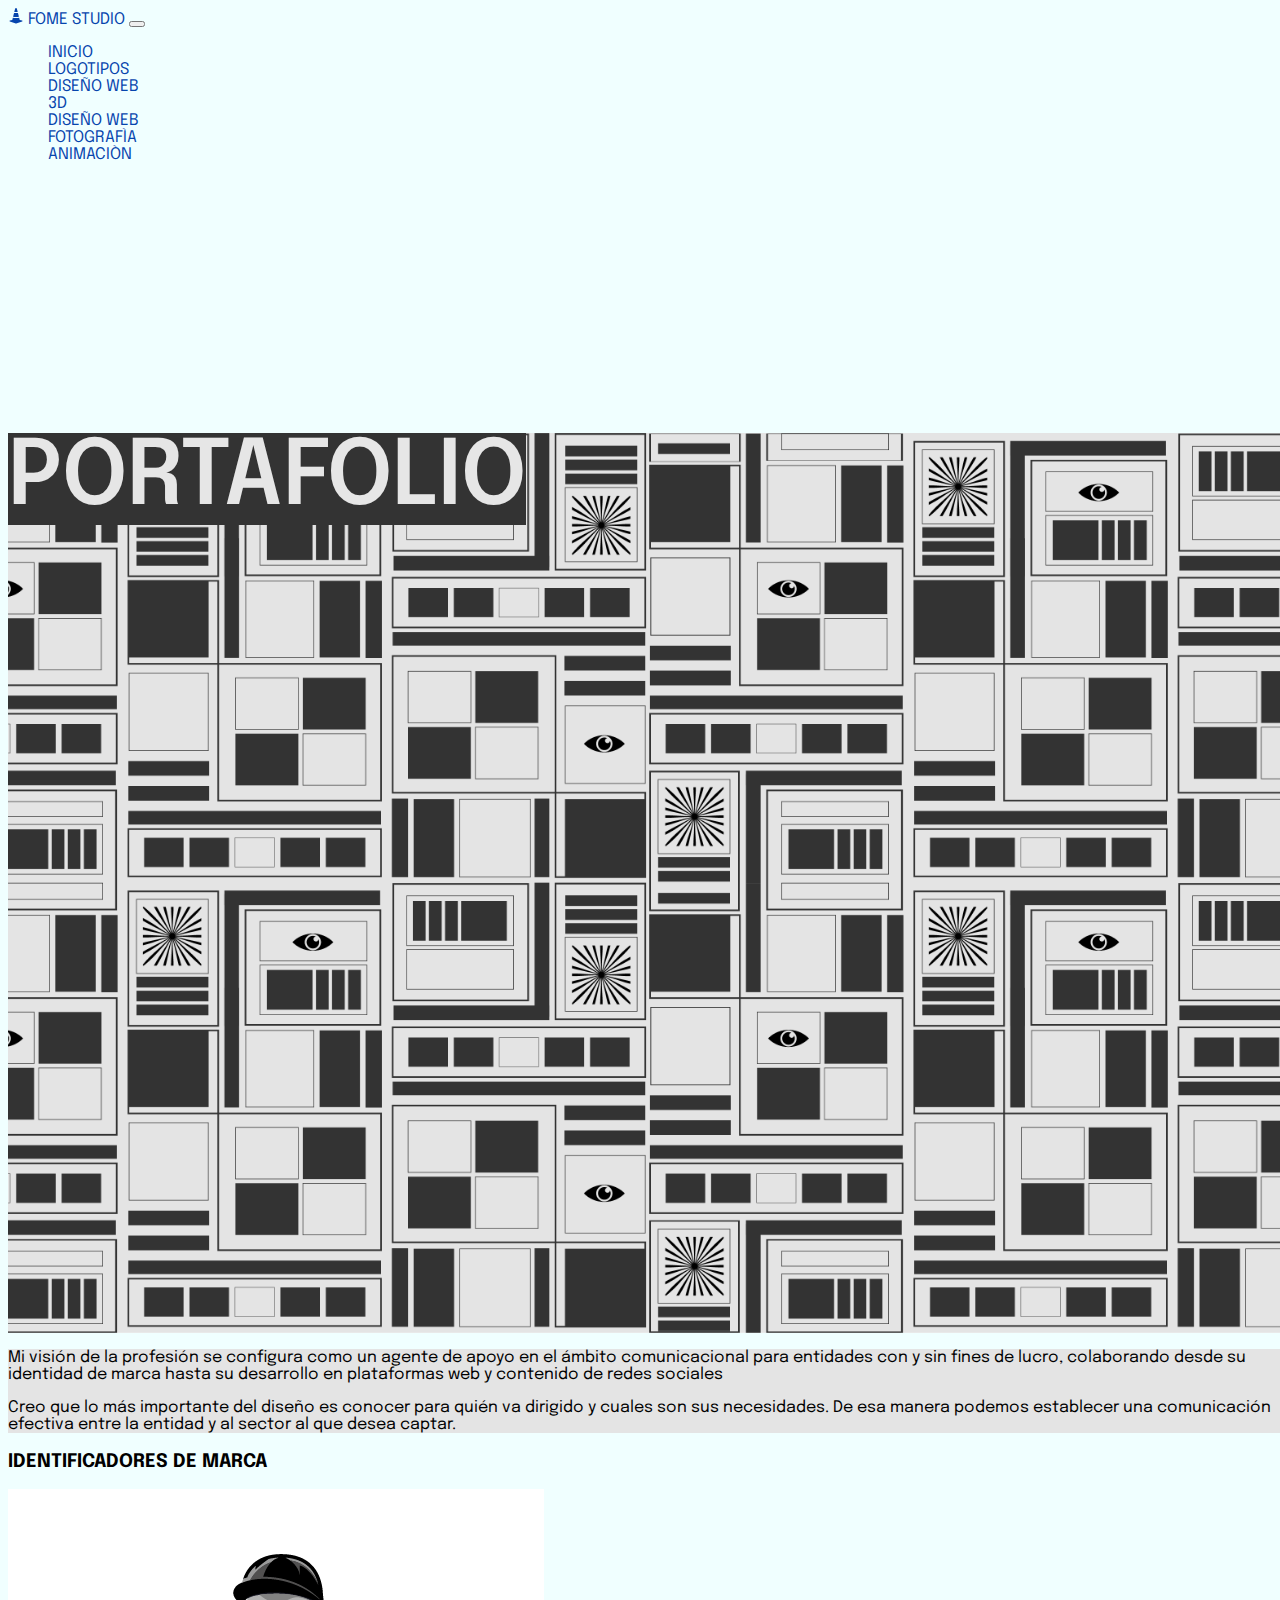
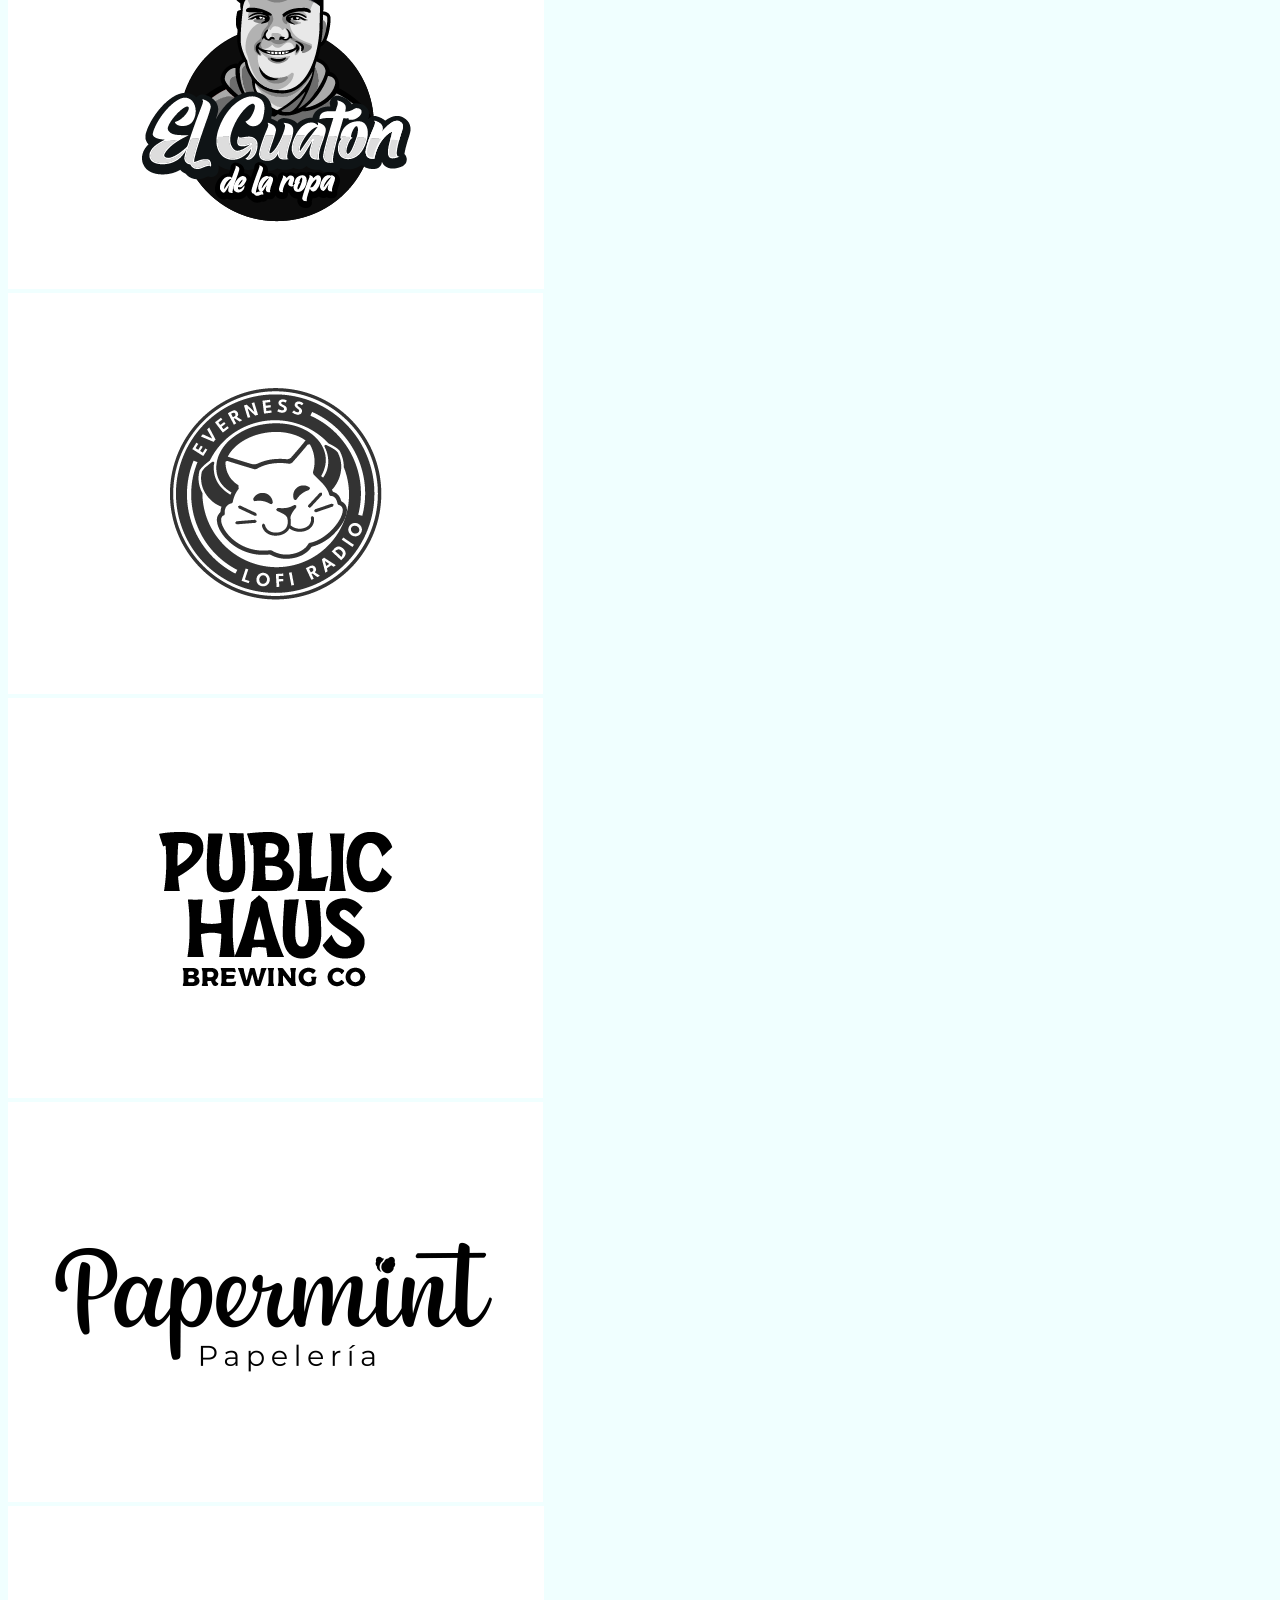
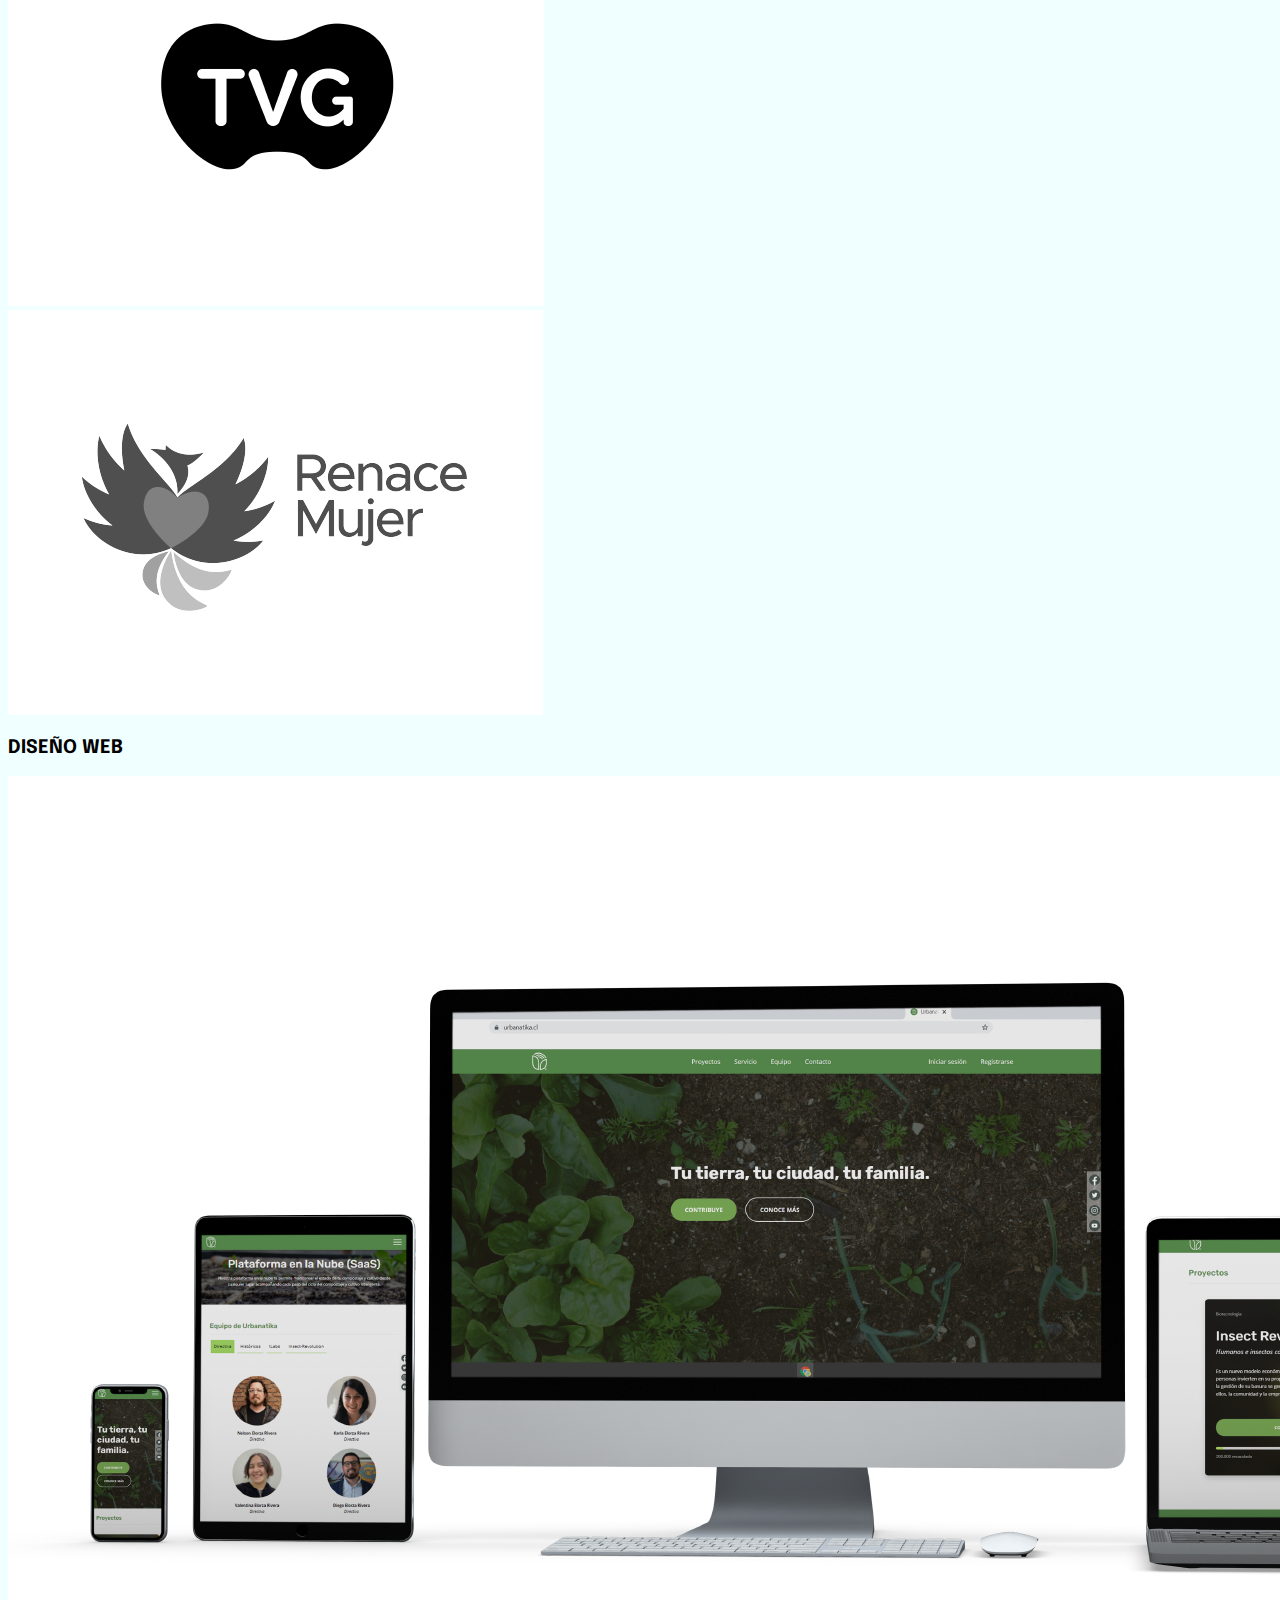
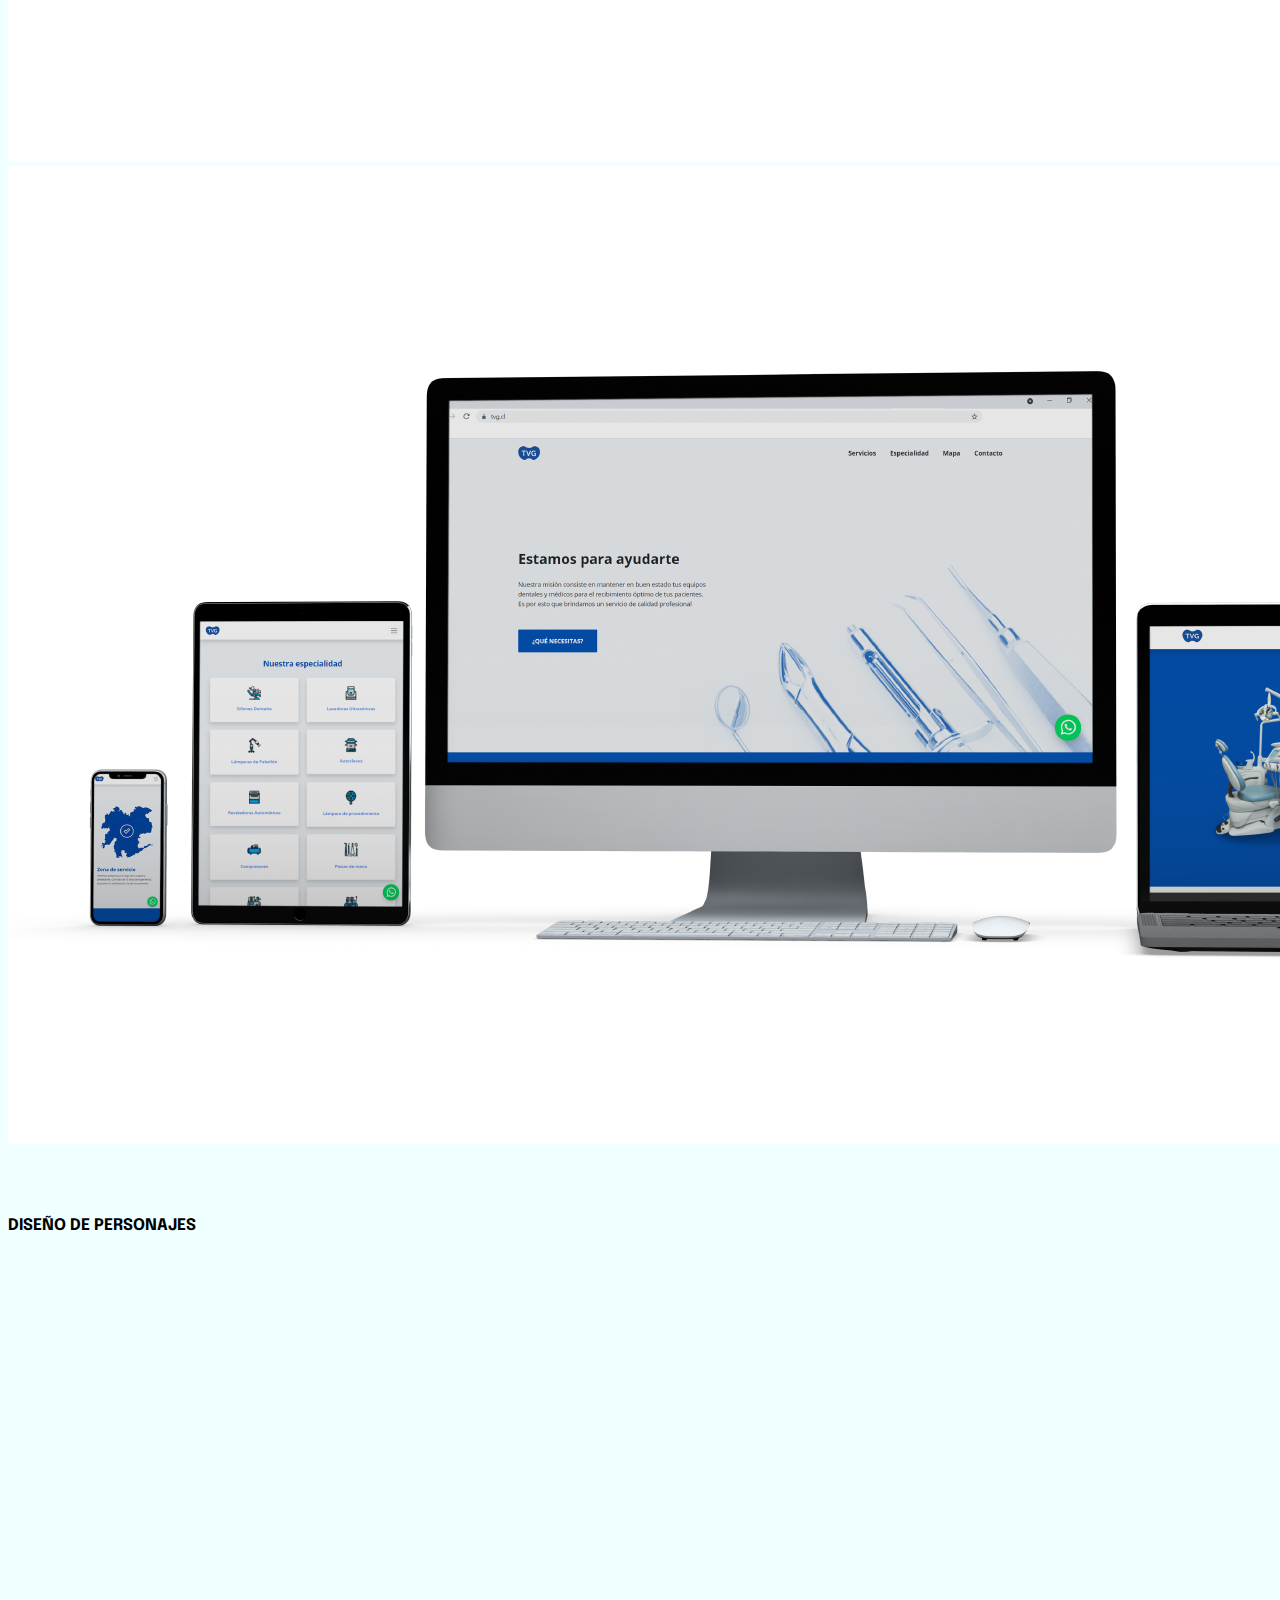
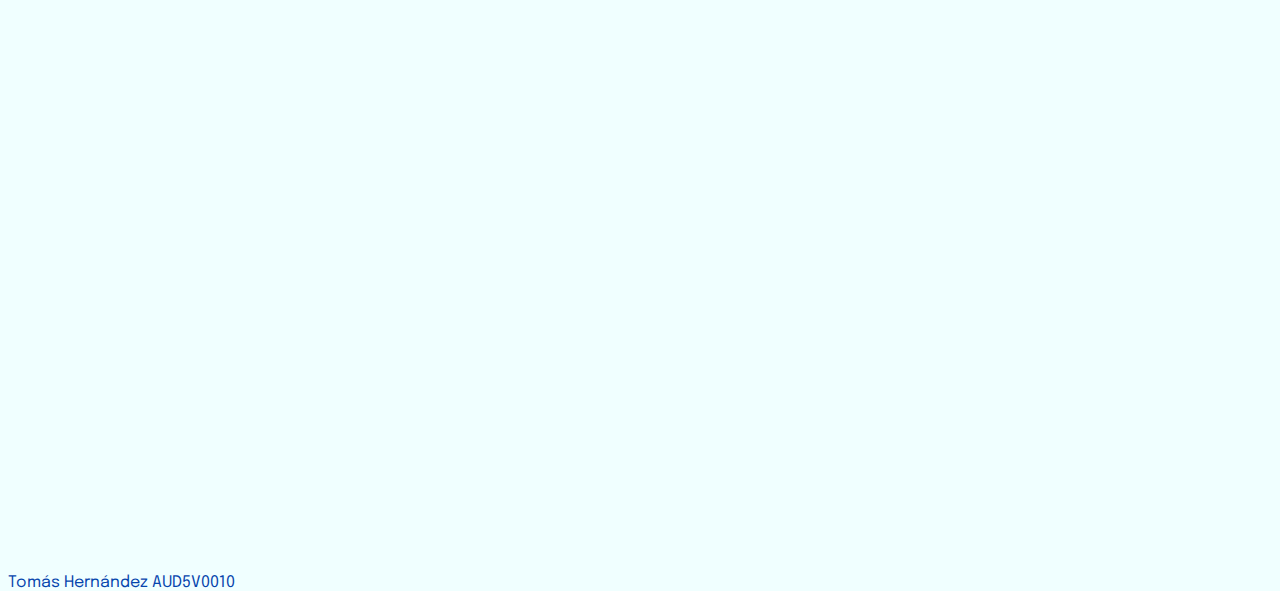
==== commit b6566e06: "Add files via upload" ====
--- a/index.html
+++ b/index.html
@@ -3,21 +3,76 @@
     <head>
         <meta charset="utf-8" />
         <meta name="viewport" content="width=device-width, initial-scale=1, shrink-to-fit=no" />
+
+
         <!--una vez tengas listo el trabajo en línea, ajusta lo que sigue-->
         <link href="https://cdn.jsdelivr.net/npm/bootstrap@5.1.3/dist/css/bootstrap.min.css" rel="stylesheet" integrity="sha384-1BmE4kWBq78iYhFldvKuhfTAU6auU8tT94WrHftjDbrCEXSU1oBoqyl2QvZ6jIW3" crossorigin="anonymous" />
+
+<link href="style.css" rel="stylesheet" />
+
         <!--para ese ajuste, aprovecha https://purifycss.online/ -->
         <title>Definiciones</title>
     </head>
     <body class="bg-light">
-        <header class="container-fluid fixed-top bg-light">
+       
+
+
+
+
+
+     
+
+
+
+        <header class="container-fluid fixed-top bg-light py-3" >
          
 
-
-
-
-
 <!-- navegaciòn-->
-
+<nav class="navbar navbar-expand-lg navbar-light fixed-top">
+            <div class="container">
+                <a class="navbar-brand" href="index.html">   <svg xmlns="http://www.w3.org/2000/svg" width="16" height="16" fill="currentColor" class="bi bi-cone-striped" viewBox="0 0 16 16">
+                                    <path
+                                        d="m9.97 4.88.953 3.811C10.159 8.878 9.14 9 8 9c-1.14 0-2.158-.122-2.923-.309L6.03 4.88C6.635 4.957 7.3 5 8 5s1.365-.043 1.97-.12zm-.245-.978L8.97.88C8.718-.13 7.282-.13 7.03.88L6.275 3.9C6.8 3.965 7.382 4 8 4c.618 0 1.2-.036 1.725-.098zm4.396 8.613a.5.5 0 0 1 .037.96l-6 2a.5.5 0 0 1-.316 0l-6-2a.5.5 0 0 1 .037-.96l2.391-.598.565-2.257c.862.212 1.964.339 3.165.339s2.303-.127 3.165-.339l.565 2.257 2.391.598z"
+                                    />
+                                </svg>
+
+
+                            FOME STUDIO</a>
+
+
+
+                <button class="navbar-toggler" type="button" data-bs-toggle="collapse" data-bs-target="#elMenu" aria-controls="elMenu" aria-expanded="false" aria-label="Toggle navigation">
+                    <span class="navbar-toggler-icon"></span>
+                </button>
+
+                <div class="collapse navbar-collapse" id="elMenu">
+                    <ul class="navbar-nav ms-auto  mb-lg-0">
+                        <li class="nav-item">
+                            <a class="nav-link active" href="index.html">INICIO</a>
+                        </li>
+                        <li class="nav-item">
+                            <a class="nav-link" href="page.html?n=1">LOGOTIPOS</a>
+                        </li>
+                        <li class="nav-item">
+                            <a class="nav-link" href="page.html?n=2">DISEÑO WEB</a>
+                        </li>
+                       <li class="nav-item">
+                            <a class="nav-link" href="page.html?n=1">3D</a>
+                        </li>
+                        <li class="nav-item">
+                            <a class="nav-link" href="page.html?n=2">DISEÑO WEB</a>
+                        </li>
+                        <li class="nav-item">
+                            <a class="nav-link" href="page.html?n=1">FOTOGRAFÌA</a>
+                        </li>
+                        <li class="nav-item">
+                            <a class="nav-link" href="page.html?n=2">ANIMACIÒN</a>
+                        </li>
+
+                    </ul>
+                </div>
+            </div>
+        </nav>
 
             <div class="container">
                 <div class="row">
@@ -26,21 +81,7 @@
                           
 
 
-                            <span>
-                                <svg xmlns="http://www.w3.org/2000/svg" width="16" height="16" fill="currentColor" class="bi bi-cone-striped" viewBox="0 0 16 16">
-                                    <path
-                                        d="m9.97 4.88.953 3.811C10.159 8.878 9.14 9 8 9c-1.14 0-2.158-.122-2.923-.309L6.03 4.88C6.635 4.957 7.3 5 8 5s1.365-.043 1.97-.12zm-.245-.978L8.97.88C8.718-.13 7.282-.13 7.03.88L6.275 3.9C6.8 3.965 7.382 4 8 4c.618 0 1.2-.036 1.725-.098zm4.396 8.613a.5.5 0 0 1 .037.96l-6 2a.5.5 0 0 1-.316 0l-6-2a.5.5 0 0 1 .037-.96l2.391-.598.565-2.257c.862.212 1.964.339 3.165.339s2.303-.127 3.165-.339l.565 2.257 2.391.598z"
-                                    />
-                                </svg>
-                                FOME STUDIO
-                            </span>
-
-                            <span>LOGOTIPOS</span>
-                              <span>DISEÑO WEB</span>
-                                <span>ILUSTRACIÒN</span>
-                                  <span>3D</span>
-                                  <span>FOTOGRAFÌA</span>
-                                    <span>ANIMACIÒN</span>
+
                         </h1>
                     </div>
                 </div>
@@ -49,11 +90,13 @@
 
 <!-- landing-->
 
-<div  style=" background-image: url('img/landing1.png'); background-position: center; background-repeat: no-repeat; background-attachment: scroll; background-size: cover;">
-
-
-<div class="container"  style="height:45vh; ">
-
+
+ <div  style=" background-image: url('img/landing1.png'); background-position: center; background-repeat: no-repeat; background-attachment: scroll; background-size: cover;">
+
+
+<div class="container"  style="height:100vh; ">
+
+       
           <section class="page-section py-5 mt-5" id="landing">
 
 
@@ -64,12 +107,13 @@
             <div class="row py-3">
 
 
-                <div class="col-sm-11 col-md-10 col-lg-8 mx-auto" style=" height:100%">
-                    <h1 class=" mb-5  py-2 text-center" style="background-color: #333333; color: #E6E6E6; margin-top: 4rem !important; font-size:8vh " >PORTAFOLIO</h1>
-                  
-                </div>
-            </div>
-
+                <div class="col-sm-11 col-md-10 col-lg-9 mx-auto" style= " height:100%">
+                    <h1 class=" mb-5 text-center " style="color: #E6E6E6; margin-top: 30vh !important; margin-bottom: 20vh; "> <span class=" py-3 px-3 titular" style="background-color: #333333;" > PORTAFOLIO </span></h1>
+                  
+                </div>
+            </div>
+
+</div>
 
    
 
@@ -78,7 +122,7 @@
 
 </div>
 
-</div>
+
  <!--sobre mi-->
 
 <div style="background-color: #e4e4e4"> 
@@ -121,67 +165,82 @@
                     <h3 class="mt-5 mb-3">IDENTIFICADORES DE MARCA</h3>
 
                 </div>
-                <div class="col-sm-4">
-                    <div class="card shadow-sm mb-4 rounded-0 border-0">
+
+
+
+
+
+
+<div class="col-sm-4">
+      <div class="card shadow-sm mb-4 rounded-0 border-0">
                         <img src="img/logo1.png" class="card-img-top rounded-0" alt="Nombre de la tipo" />
-                        <div class="card-body">
-                            <h4 class="card-title fs-6">Ray eum Portfolio</h4>
-                            <p class="card-text small"><a href="https://eumray.com/">Click aquí para ver > </a></p>
-                        </div>
-                    </div>
-                </div>
+                        
+                    </div>
+                </div>
+              
+
+
                 <div class="col-sm-4">
                     <div class="card shadow-sm mb-4 rounded-0 border-0">
                         <img src="img/logo2.png" class="card-img-top rounded-0" alt="Nombre de la tipo" />
-                        <div class="card-body">
-                            <h4 class="card-title fs-6">Vaskov</h4>
-                            <p class="card-text small"><a href="https://vskv.ca/">Click aquí para ver > </a></p>
-                        </div>
-                    </div>
-                </div>
-                <div class="col-sm-4">
+                        
+                    </div>
+                </div>
+              
+
+
+               <div class="col-sm-4">
                     <div class="card shadow-sm mb-4 rounded-0 border-0">
                         <img src="img/logo3.png" class="card-img-top rounded-0" alt="Nombre de la tipo" />
-                        <div class="card-body">
-                            <h4 class="card-title fs-6">Levan JAmeslashvili</h4>
-                            <p class="card-text small"><a href="https://levanjamelashvili.com/">Click aquí para ver > </a></p>
-                        </div>
-                    </div>
-                </div>
+                       
+                    </div>
+                </div>
+                
+
+
+
                 <div class="col-sm-4">
                     <div class="card shadow-sm mb-4 rounded-0 border-0">
                         <img src="img/logo4.png" class="card-img-top rounded-0" alt="Nombre de la tipo" />
-                        <div class="card-body">
-                            <h4 class="card-title fs-6">Martina Kosowska</h4>
-                            <p class="card-text small"><a href="https://www.mkosowska.com/">Click aquí para ver > </a></p>
-                        </div>
-                    </div>
-                </div>
+                        
+
+
+                    </div>
+                </div>
+               
+
+
                 <div class="col-sm-4">
                     <div class="card shadow-sm mb-4 rounded-0 border-0">
                         <img src="img/logo5.png" class="card-img-top rounded-0" alt="Nombre de la tipo" />
-                        <div class="card-body">
-                            <h4 class="card-title fs-6">Robert Mayer</h4>
-                            <p class="card-text small"><a href="https://mayerr.com/">Click aquí para ver > </a></p>
-                        </div>
-                    </div>
-                </div>
+                        
+                    </div>
+                </div>
+
+
+
                 <div class="col-sm-4">
                     <div class="card shadow-sm mb-4 rounded-0 border-0">
                         <img src="img/logo6.png" class="card-img-top rounded-0" alt="Nombre de la tipo" />
-                        <div class="card-body">
-                            <h4 class="card-title fs-6">Valeria Francis</h4>
-                            <p class="card-text small"><a href="https://valeriafrancis.com/">Click aquí para ver > </a></p>
-                        </div>
-                    </div>
-                </div>
-            </div>
+                       
+                    </div>
+                </div>
+            </div>
+
+
+
+
+
+
+
+
+
 
             <!--referentes-->
 
             <div class="row py-3">
                 <div class="col-sm-11 col-md-10 col-lg-9 mx-auto mb-3">
-                    <h3 class="mt-5 mb-3">Diseño web</h3>
+                    <h3 class="mt-5 mb-3">DISEÑO WEB</h3>
 
                   
                 </div>
@@ -217,86 +276,92 @@
 
 
 
-            <h4 class="text-left mb-3">Personajes</h4>
-
-
-           <div class="row">
+            <h4 class="text-center mb-3">DISEÑO DE PERSONAJES</h4>
+
+            <div class="row wow bounceInUp" >
+                <div id="owl-demo" class="owl-carousel">
+
+          <!-- <div class="row"> -->
         
+                 <div class="item" > 
+              
+           
+
+             
+ <img src="img/psj1.png" class="card-img-top rounded-0"  alt="personaje" />
+                   </div>
                  
+
+             <div class="item" >   
+        
+
+             
+ <img src="img/psj2.png" class="card-img-top rounded-0"  alt="personaje" />
+                   </div>
+                   
+
+                  
+
+          
+               <div class="item" >   
+      
+  
+             
+ <img src="img/psj3.png" class="card-img-top rounded-0" alt="personaje" />
+                   </div>
+                  
+                  
+
+          
+               <div class="item" >   
+  
+             
+ <img src="img/psj4.png" class="card-img-top rounded-0" alt="personaje" />
+                   </div>
+                
+                  
+
+           <div class="item" >   
               
-            <div class="col-md-3">
-
-             
- <img src="img/psj1.png" class="card-img-top rounded-0" style="max-width: 300px;" alt="personaje" />
+        
+
+             
+ <img src="img/psj5.png" class="card-img-top rounded-0" alt="personaje" />
+                   </div>
+                
+
+          
+
+
+
+
+           <div class="item" >   
+       
+
+             
+ <img src="img/psj6.png" class="card-img-top rounded-0" alt="personaje" />
+                   </div>
+                  
+
+          
+               <div class="item" >   
+          
+
+             
+ <img src="img/psj7.png" class="card-img-top rounded-0" alt="personaje" />
                    </div>
                  
-
+                  
+
+  
+ <div class="item" >   
               
-          <div class="col-md-3">
-
-             
- <img src="img/psj2.png" class="card-img-top rounded-0" style="max-width: 300px;" alt="personaje" />
-                   </div>
-                   
-                  
-
-          
-              
-       <div class="col-md-3">
-  
-             
- <img src="img/psj3.png" class="card-img-top rounded-0" style="max-width: 300px;" alt="personaje" />
-                   </div>
-                 
-                  
-
-          
-              
-   <div class="col-md-3">
-
-             
- <img src="img/psj4.png" class="card-img-top rounded-0" style="max-width: 300px;" alt="personaje" />
-                   </div>
-                
-                  
-
-          
-              
-         <div class="col-md-3">
-
-             
- <img src="img/psj5.png" class="card-img-top rounded-0" style="max-width: 300px;" alt="personaje" />
-                   </div>
-                
-
-          
-         <div class="col-md-3">
-
-             
- <img src="img/psj6.png" class="card-img-top rounded-0" style="max-width: 300px;" alt="personaje" />
-                   </div>
-                 
-                  
-
-          
-              
-           <div class="col-md-3">
-
-             
- <img src="img/psj7.png" class="card-img-top rounded-0" style="max-width: 300px;" alt="personaje" />
-                   </div>
-                
-                  
-
-  
-
-              
-         <div class="col-md-3">
-
-             
- <img src="img/psj8.png" class="card-img-top rounded-0" style="max-width: 300px;" alt="personaje" />
-                   </div>
-                   
+         
+
+             
+ <img src="img/psj8.png" class="card-img-top rounded-0" alt="personaje" />
+                   </div>
+                    
                   
 </div>
 
@@ -344,4 +409,8 @@
     </body>
 </html>
 
-
+ <script src="js/jquery-1.10.2.js"></script>
+ <script src="js/owl.carousel.js"></script>
+ <script src="js/script.js"></script>
+ <script src="js/wow.min.js"></script>
+ <script src="js/jquery.magnific-popup.js"></script> --- a/style.css
+++ b/style.css
@@ -0,0 +1,268 @@
+
+
+
+@charset "UTF-8";
+
+
+
+@import url('https://fonts.googleapis.com/css2?family=Epilogue:ital,wght@0,100;0,200;0,300;0,400;0,500;0,600;0,700;0,800;0,900;1,100;1,200;1,300;1,400;1,500;1,600;1,700;1,800;1,900&display=swap');
+
+:root {
+      --bs-body-font-family: 'Epilogue', sans-serif;}
+
+
+html, body{
+    min-height: 100%;
+
+font-family: 'Epilogue', sans-serif;}
+
+
+
+
+
+
+h1 span:first-child{
+    font-weight: 600;
+}
+
+a{
+    color: #0645AD;
+    text-decoration: none;
+}
+
+ul{
+    list-style: none ;
+}
+
+body{
+    background-color: azure;
+    width: 100vw;
+    height: 100vh;
+}
+
+
+
+
+
+
+
+
+
+
+
+@media only screen and (min-width: 300px) {
+
+
+
+ .titular {font-size: 8vh !important;} 
+
+}
+
+@media only screen and (min-width: 640px) {
+
+
+
+ .titular {font-size: 8vh !important;} 
+
+}
+
+
+
+
+}
+
+@media only screen and (min-width: 768px) {
+
+
+
+ .titular {font-size: 10vh  !important;}
+
+}
+
+@media only screen and (min-width: 992px) {
+
+
+
+ #landing 
+ .titular {font-size: 10vh !important;}
+
+
+}
+
+
+
+
+
+
+
+
+
+
+.owl-item{
+    float: left;
+    padding-right:1rem !important;
+  max-width: max-content;
+  max-height: max-content;
+}
+
+
+
+
+
+
+
+/* 
+ *  Core Owl Carousel CSS File
+ *  v1.3.3
+ */
+
+/* clearfix */
+.owl-carousel .owl-wrapper:after {
+    content: ".";
+    display: block;
+    clear: both;
+    visibility: hidden;
+    line-height: 0;
+    height: 0;
+}
+/* display none until init */
+.owl-carousel{
+    display: none;
+    position: relative;
+    width: 100%;
+    -ms-touch-action: pan-y;
+}
+.owl-carousel .owl-wrapper{
+    display: none;
+    position: relative;
+    -webkit-transform: translate3d(0px, 0px, 0px);
+}
+.owl-carousel .owl-wrapper-outer{
+    overflow: hidden;
+    position: relative;
+    width: 100%;
+}
+.owl-carousel .owl-wrapper-outer.autoHeight{
+    -webkit-transition: height 500ms ease-in-out;
+    -moz-transition: height 500ms ease-in-out;
+    -ms-transition: height 500ms ease-in-out;
+    -o-transition: height 500ms ease-in-out;
+    transition: height 500ms ease-in-out;
+}
+    
+.owl-carousel .owl-item{
+    float: left;
+}
+.owl-controls .owl-page,
+.owl-controls .owl-buttons div{
+    cursor: pointer;
+}
+.owl-controls {
+    -webkit-user-select: none;
+    -khtml-user-select: none;
+    -moz-user-select: none;
+    -ms-user-select: none;
+    user-select: none;
+    -webkit-tap-highlight-color: rgba(0, 0, 0, 0);
+}
+
+/* mouse grab icon */
+.grabbing { 
+    cursor:url(grabbing.png) 8 8, move;
+}
+
+/* fix */
+.owl-carousel  .owl-wrapper,
+.owl-carousel  .owl-item{
+    -webkit-backface-visibility: hidden;
+    -moz-backface-visibility:    hidden;
+    -ms-backface-visibility:     hidden;
+  -webkit-transform: translate3d(0,0,0);
+  -moz-transform: translate3d(0,0,0);
+  -ms-transform: translate3d(0,0,0);
+}
+
+
+
+/*
+*   Owl Carousel Owl Demo Theme 
+*   v1.3.3
+*/
+
+.owl-theme .owl-controls{
+    margin-top: 10px;
+    text-align:center;
+}
+
+/* Styling Next and Prev buttons */
+
+.owl-theme .owl-controls .owl-buttons div{
+    color: #FFF;
+    display: inline-block;
+    zoom: 1;
+    *display: inline;/*IE7 life-saver */
+    margin: 5px;
+    padding: 3px 10px;
+    font-size: 12px;
+    -webkit-border-radius: 30px;
+    -moz-border-radius: 30px;
+    border-radius: 30px;
+    background: none;
+    filter: Alpha(Opacity=50);/*IE7 fix*/
+    opacity: 0.5;
+}
+/* Clickable class fix problem with hover on touch devices */
+/* Use it for non-touch hover action */
+.owl-theme .owl-controls.clickable .owl-buttons div:hover{
+    filter: Alpha(Opacity=100);/*IE7 fix*/
+    opacity: 1;
+    text-decoration: none;
+}
+
+/* Styling Pagination*/
+
+.owl-theme .owl-controls .owl-page{
+    display: inline-block;
+    zoom: 1;
+    *display: inline;/*IE7 life-saver */
+}
+.owl-theme .owl-controls .owl-page span{
+    display: block;
+    width: 12px;
+    height: 12px;
+    margin: 5px 3px;
+    filter: Alpha(Opacity=50);/*IE7 fix*/
+    opacity: 0.5;
+    -webkit-border-radius: 20px;
+    -moz-border-radius: 20px;
+    border-radius: 20px;
+    background: #869791;
+}
+
+.owl-theme .owl-controls .owl-page.active span,
+.owl-theme .owl-controls.clickable .owl-page:hover span{
+    filter: Alpha(Opacity=100);/*IE7 fix*/
+    opacity: 1;
+}
+
+/* If PaginationNumbers is true */
+
+.owl-theme .owl-controls .owl-page span.owl-numbers{
+    height: auto;
+    width: auto;
+    color: #FFF;
+    padding: 2px 8px;
+    font-size: 12px;
+    -webkit-border-radius: 30px;
+    -moz-border-radius: 30px;
+    border-radius: 30px;
+}
+
+/* preloading images */
+.owl-item.loading{
+    min-height: 150px;
+    background: url(AjaxLoader.gif) no-repeat center center
+}
+ 
+ 
+
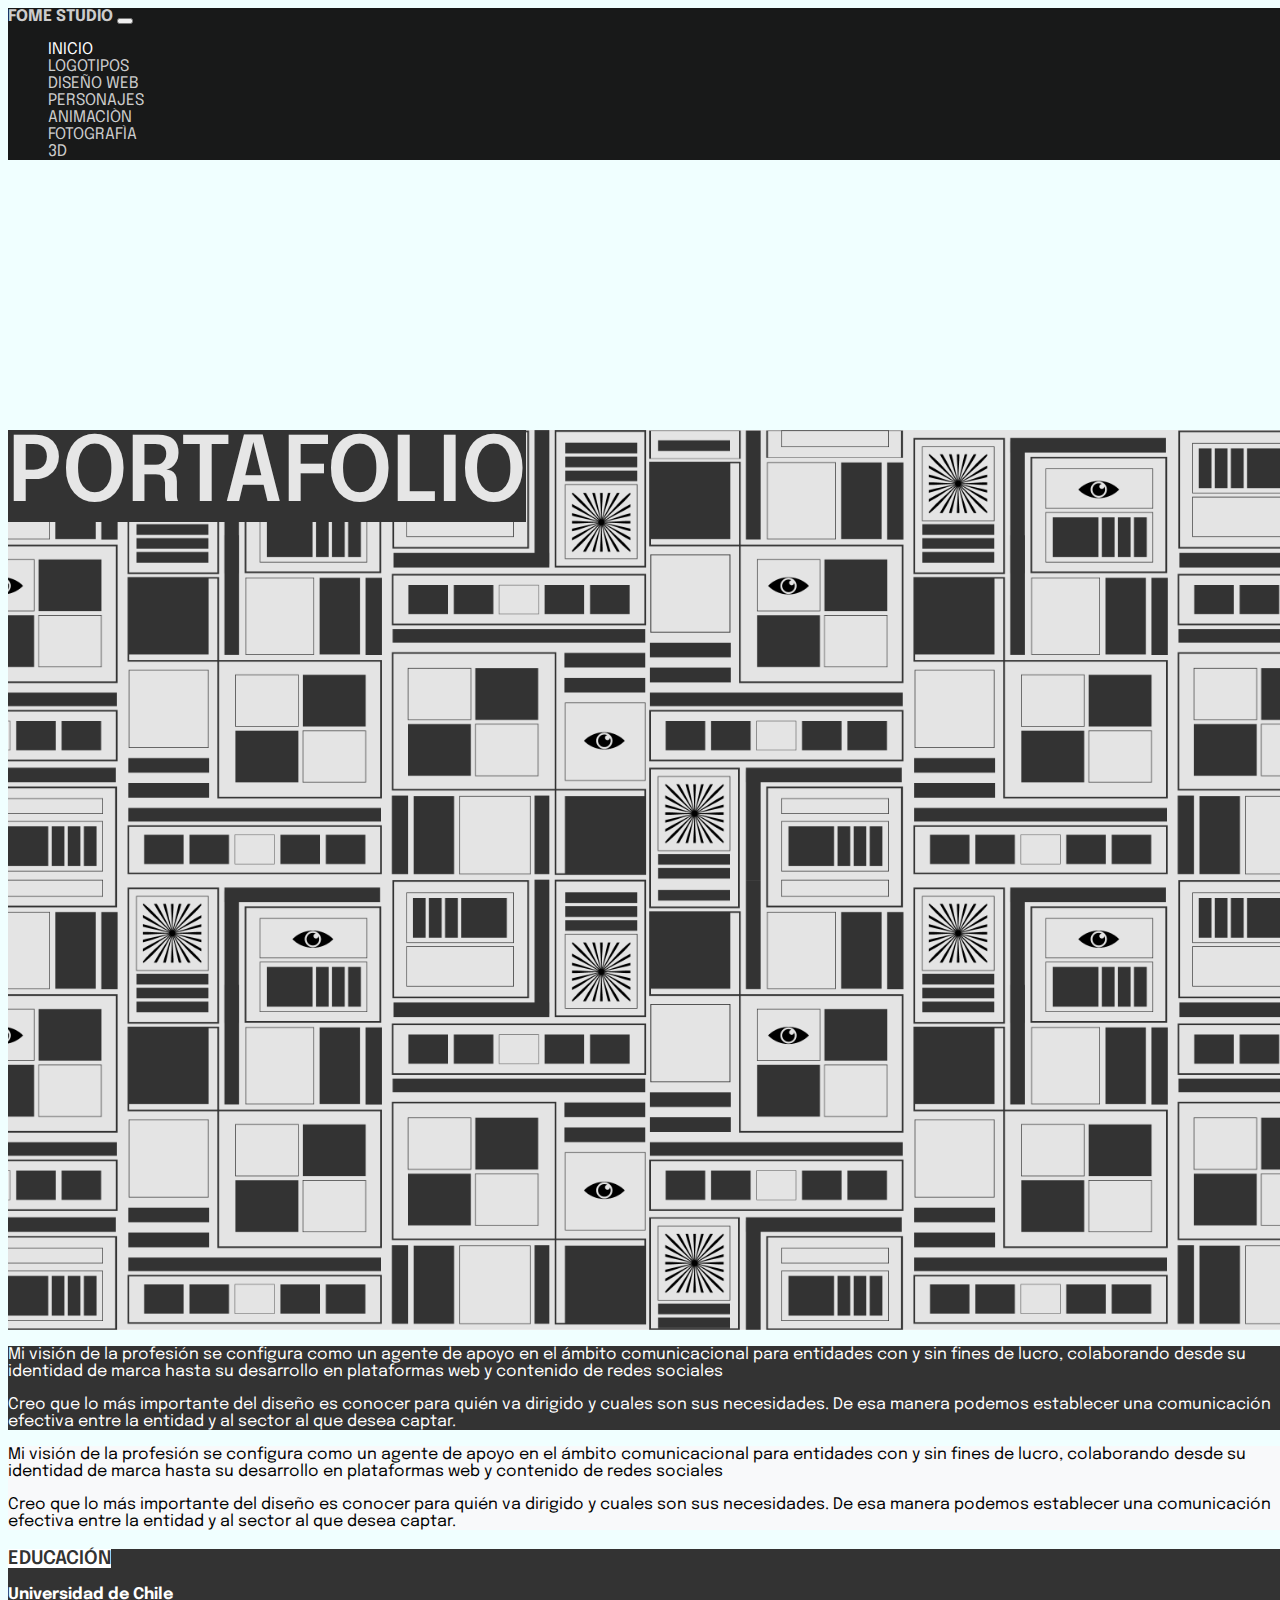
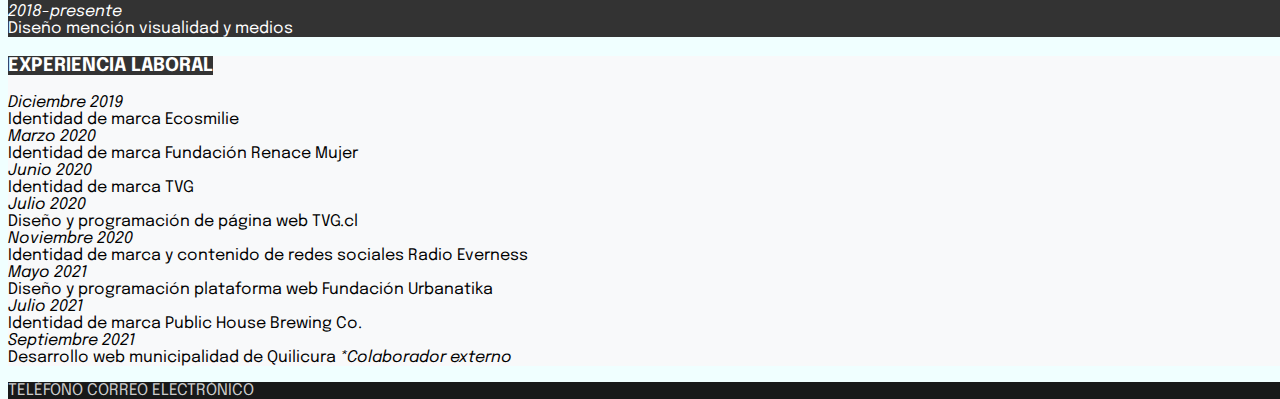
==== commit b7848630: "Add files via upload" ====
--- a/index.html
+++ b/index.html
@@ -11,7 +11,7 @@
 <link href="style.css" rel="stylesheet" />
 
         <!--para ese ajuste, aprovecha https://purifycss.online/ -->
-        <title>Definiciones</title>
+        <title>Tomás Hernández Diseño</title>
     </head>
     <body class="bg-light">
        
@@ -24,20 +24,18 @@
 
 
 
-        <header class="container-fluid fixed-top bg-light py-3" >
+        <header class="container-fluid fixed-top bg-light py-4 " >    
+                          
          
 
 <!-- navegaciòn-->
-<nav class="navbar navbar-expand-lg navbar-light fixed-top">
+<nav class="navbar navbar-expand-lg  fixed-top" id="mainNav" style="background-color: rgba(0,0,0,.9)">
             <div class="container">
-                <a class="navbar-brand" href="index.html">   <svg xmlns="http://www.w3.org/2000/svg" width="16" height="16" fill="currentColor" class="bi bi-cone-striped" viewBox="0 0 16 16">
-                                    <path
-                                        d="m9.97 4.88.953 3.811C10.159 8.878 9.14 9 8 9c-1.14 0-2.158-.122-2.923-.309L6.03 4.88C6.635 4.957 7.3 5 8 5s1.365-.043 1.97-.12zm-.245-.978L8.97.88C8.718-.13 7.282-.13 7.03.88L6.275 3.9C6.8 3.965 7.382 4 8 4c.618 0 1.2-.036 1.725-.098zm4.396 8.613a.5.5 0 0 1 .037.96l-6 2a.5.5 0 0 1-.316 0l-6-2a.5.5 0 0 1 .037-.96l2.391-.598.565-2.257c.862.212 1.964.339 3.165.339s2.303-.127 3.165-.339l.565 2.257 2.391.598z"
-                                    />
-                                </svg>
-
-
-                            FOME STUDIO</a>
+                <a class="navbar-brand" href="index.html">  
+
+
+
+                           <strong>  FOME STUDIO </strong></a>
 
 
 
@@ -51,41 +49,33 @@
                             <a class="nav-link active" href="index.html">INICIO</a>
                         </li>
                         <li class="nav-item">
-                            <a class="nav-link" href="page.html?n=1">LOGOTIPOS</a>
-                        </li>
-                        <li class="nav-item">
-                            <a class="nav-link" href="page.html?n=2">DISEÑO WEB</a>
-                        </li>
-                       <li class="nav-item">
+                            <a class="nav-link" href="pagelogo.html">LOGOTIPOS</a>
+                        </li>
+                        <li class="nav-item">
+                            <a class="nav-link" href="pageweb.html">DISEÑO WEB</a>
+                        </li>
+                      
+                        <li class="nav-item">
+                            <a class="nav-link" href="pagepsj.html">PERSONAJES</a>
+                        </li>
+                       
+                        <li class="nav-item">
+                            <a class="nav-link" href="https://www.youtube.com/watch?v=ne0Ug3OGD4o">ANIMACIÒN</a>
+                        </li>
+
+                        <li class="nav-item">
+                            <a class="nav-link" href="page.html?n=1">FOTOGRAFÌA</a>
+                        </li>
+
+                        <li class="nav-item">
                             <a class="nav-link" href="page.html?n=1">3D</a>
                         </li>
-                        <li class="nav-item">
-                            <a class="nav-link" href="page.html?n=2">DISEÑO WEB</a>
-                        </li>
-                        <li class="nav-item">
-                            <a class="nav-link" href="page.html?n=1">FOTOGRAFÌA</a>
-                        </li>
-                        <li class="nav-item">
-                            <a class="nav-link" href="page.html?n=2">ANIMACIÒN</a>
-                        </li>
-
                     </ul>
                 </div>
             </div>
         </nav>
 
-            <div class="container">
-                <div class="row">
-                    <div class="col">
-                        <h1 class="pt-3 pb-1 fs-5 d-flex justify-content-between align-items-center">
-                          
-
-
-
-                        </h1>
-                    </div>
-                </div>
-            </div>
+           
         </header>
 
 <!-- landing-->
@@ -125,12 +115,12 @@
 
  <!--sobre mi-->
 
-<div style="background-color: #e4e4e4"> 
+<div style="background-color: #333333">
 
   <div class="container py-5  ">
             <!--objetivos-->
             <div class="row py-3">
-                <div class="col-sm-11 col-md-10 col-lg-8 mx-auto">
+                <div class="col-sm-11 col-md-10 col-lg-8 mx-auto" style="color: #fff">
                    
                     <p class="lead"> Mi visión de la profesión se configura como un agente de  apoyo en el ámbito comunicacional para entidades con y sin fines de lucro, colaborando desde su identidad de marca hasta su desarrollo en plataformas web y contenido de redes sociales</p>
 
@@ -147,250 +137,233 @@
 
 
 
-
-<main class="container text-center py-5 mt-5">
-        
-
-
-      
-
-
-
-
-
-            <!--LOGOTIPOS-->
-
-            <div class="row py-3" ID="logotipos">
-                <div class="col-sm-11 col-md-10 col-lg-9 mx-auto mb-3">
-                    <h3 class="mt-5 mb-3">IDENTIFICADORES DE MARCA</h3>
-
-                </div>
-
-
-
-
-
-
-<div class="col-sm-4">
-      <div class="card shadow-sm mb-4 rounded-0 border-0">
-                        <img src="img/logo1.png" class="card-img-top rounded-0" alt="Nombre de la tipo" />
-                        
-                    </div>
-                </div>
-              
-
-
-                <div class="col-sm-4">
-                    <div class="card shadow-sm mb-4 rounded-0 border-0">
-                        <img src="img/logo2.png" class="card-img-top rounded-0" alt="Nombre de la tipo" />
-                        
-                    </div>
-                </div>
-              
-
-
-               <div class="col-sm-4">
-                    <div class="card shadow-sm mb-4 rounded-0 border-0">
-                        <img src="img/logo3.png" class="card-img-top rounded-0" alt="Nombre de la tipo" />
-                       
-                    </div>
-                </div>
-                
-
-
-
-                <div class="col-sm-4">
-                    <div class="card shadow-sm mb-4 rounded-0 border-0">
-                        <img src="img/logo4.png" class="card-img-top rounded-0" alt="Nombre de la tipo" />
-                        
-
-
-                    </div>
-                </div>
-               
-
-
-                <div class="col-sm-4">
-                    <div class="card shadow-sm mb-4 rounded-0 border-0">
-                        <img src="img/logo5.png" class="card-img-top rounded-0" alt="Nombre de la tipo" />
-                        
-                    </div>
-                </div>
-
-
-
-                <div class="col-sm-4">
-                    <div class="card shadow-sm mb-4 rounded-0 border-0">
-                        <img src="img/logo6.png" class="card-img-top rounded-0" alt="Nombre de la tipo" />
-                       
-                    </div>
-                </div>
-            </div>
-
-
-
-
-
-
-
-
-
-
-            <!--referentes-->
-
+<!--habilidades-->
+
+<div  style="background-color: #f8f9fa"> 
+
+  <div class="container py-5  ">
+            <!--objetivos-->
             <div class="row py-3">
-                <div class="col-sm-11 col-md-10 col-lg-9 mx-auto mb-3">
-                    <h3 class="mt-5 mb-3">DISEÑO WEB</h3>
-
+                <div class="col-sm-11 col-md-10 col-lg-8 mx-auto" >
+                   
+                    <p class="lead"> Mi visión de la profesión se configura como un agente de  apoyo en el ámbito comunicacional para entidades con y sin fines de lucro, colaborando desde su identidad de marca hasta su desarrollo en plataformas web y contenido de redes sociales</p>
+
+
+                     <p class="lead"> Creo que lo más importante del diseño es conocer para quién va dirigido y cuales son sus necesidades. De esa manera podemos establecer una comunicación efectiva entre la entidad y al sector al que desea captar.</p>
+                </div>
+            </div>
+
+    
+</div>
+
+                    
+</div>
+
+
+<!--educación-->
+
+<div style="background-color: #333333"> 
+
+  <div class="container py-5">
+            <!--objetivos-->
+           
+             
+<div class="col-sm-11 col-md-10 col-lg-12  mb-3">
+                    <h3 class="mt-5 mb-3" >  <span class="pt-2 pb-1  px-2" style="background-color: #ffffff; color:#333333; font-weight: 600 !important;">EDUCACIÓN </span></h3>
+
+                </div>
+
+ <div class="row py-3">
+
+                <div class="col-sm-11 col-md-10 col-lg-2  mb-3    "style="color: #fff">
+                   
+                    <span> <b> Universidad de Chile </b> <br> <i> 2018-presente </i></span>
+                    
+                   
+
+ </div>
+
+                 <div class="col-sm-11 col-md-10 col-lg-4 " style="color: #fff">
+                   
                   
-                </div>
-                <div class="col-sm-12">
-                   <a href="https://urbanatika.cl"> <img src="img/web1.png" class="w-100 border border-light border-4" alt="Urbanatika" /></a>
-                </div>
-
-<div class="col-sm-12">
-                     <a href="https://www.tvg.cl"><img src="img/web2.png" class="w-100 border border-light border-4" alt="TVG.cl" /></a>
-                </div>
-
-            </div>
-        </main>
-
-        <aside class="container-fluid bg-white">
-            <div class="row py-5">
-            
-
-
-
-
-
-
-
-
-
-            <!-- personajes -->
-
-
-            <section class="page-section" id="proyectos" style="padding-top:3rem;">
-        <div class="container">
-
-
-
-
-            <h4 class="text-center mb-3">DISEÑO DE PERSONAJES</h4>
-
-            <div class="row wow bounceInUp" >
-                <div id="owl-demo" class="owl-carousel">
-
-          <!-- <div class="row"> -->
-        
-                 <div class="item" > 
-              
-           
-
+                         <span class="lead"> Diseño mención visualidad y medios </span>
+                 </div>
+
+  </div>
+
+    
+</div>                 
+</div>
+
+
+<!--curriculum-->
+
+
+<DIV STYLE="background-color: #f8f9fa ;" ID="EXPLAB">
+
+
+  <div class="container py-5  ">
+            <!--objetivos-->
+            <div class="row py-3">
              
- <img src="img/psj1.png" class="card-img-top rounded-0"  alt="personaje" />
-                   </div>
-                 
-
-             <div class="item" >   
-        
-
-             
- <img src="img/psj2.png" class="card-img-top rounded-0"  alt="personaje" />
-                   </div>
-                   
-
+
+
+
+<div class="col-sm-11 col-md-10 col-lg-12 mb-3">
+                    <h3 class="mt-5 mb-3"> <span class="pt-2 pb-1  px-2" style="background-color: #333333; color:white">EXPERIENCIA LABORAL </span></h3>
+
+</div>
+
+
+
+
+<div class="col-sm-11 col-md-10 col-lg-2    ">
+                   
+                    <span> <i> Diciembre 2019 </i></span>
+</div>
+
+                 <div class="col-sm-11 col-md-10 col-lg-10 mb-3  " >
+                   
+                         <span class="lead">Identidad de marca Ecosmilie </span>
+                 </div>
+
+
+
+
+
+
+<div class="col-sm-11 col-md-10 col-lg-2 ">
+                   
+                    <span> <i> Marzo 2020 </i></span>
+</div>
+
+                 <div class="col-sm-11 col-md-10 col-lg-10  mb-3 ">
+                   
                   
-
-          
-               <div class="item" >   
-      
-  
-             
- <img src="img/psj3.png" class="card-img-top rounded-0" alt="personaje" />
-                   </div>
-                  
-                  
-
-          
-               <div class="item" >   
-  
-             
- <img src="img/psj4.png" class="card-img-top rounded-0" alt="personaje" />
-                   </div>
-                
-                  
-
-           <div class="item" >   
-              
-        
-
-             
- <img src="img/psj5.png" class="card-img-top rounded-0" alt="personaje" />
-                   </div>
-                
-
-          
-
-
-
-
-           <div class="item" >   
-       
-
-             
- <img src="img/psj6.png" class="card-img-top rounded-0" alt="personaje" />
-                   </div>
-                  
-
-          
-               <div class="item" >   
-          
-
-             
- <img src="img/psj7.png" class="card-img-top rounded-0" alt="personaje" />
-                   </div>
-                 
-                  
-
-  
- <div class="item" >   
-              
-         
-
-             
- <img src="img/psj8.png" class="card-img-top rounded-0" alt="personaje" />
-                   </div>
+                         <span class="lead">Identidad de marca Fundación Renace Mujer</span>
+                 </div>
+
+
+
+
+
+
+
+ <div class="col-sm-11 col-md-10 col-lg-2">
+                   
+                    <span> <i> Junio 2020</i></span>
+ </div>
+
+                 <div class="col-sm-11 col-md-10 col-lg-10  mb-3 " >
+                   
+                    <span class="lead"> Identidad de marca TVG</span>
+                 </div>
+
+
+
+
+
+ <div class="col-sm-11 col-md-10 col-lg-2">
+                   
+                    <span> <i> Julio 2020</i></span>
+ </div>
+
+                 <div class="col-sm-11 col-md-10 col-lg-10  mb-3 " >
+                   
+                    <span class="lead">Diseño y programación de página web TVG.cl</span>
+                 </div>
+
+
+
+ <div class="col-sm-11 col-md-10 col-lg-2">
+                   
+                    <span> <i> Noviembre 2020</i></span>
+ </div>
+
+                 <div class="col-sm-11 col-md-10 col-lg-10 mb-3 " >
+                   
+                   <span class="lead">Identidad de marca y contenido de redes sociales Radio Everness</span>
+                 </div>
+
+
+
+
+
+ <div class="col-sm-11 col-md-10 col-lg-2 " >
+                   
+                    <span> <i> Mayo 2021</i></span>                              
+ </div>
+
+                 <div class="col-sm-11 col-md-10 col-lg-10  mb-3  " >
+                   
+                   <span class="lead"> Diseño y programación plataforma web Fundación Urbanatika</span>
+                 </div>
+
+
+
+
+
+ <div class="col-sm-11 col-md-10 col-lg-2"  >
+                   
+                    <span> <i> Julio 2021</i></span>                              
+ </div>
+
+                 <div class="col-sm-11 col-md-10 col-lg-10  mb-3 ">
+                   
+                   <span class="lead"> Identidad de marca Public House Brewing Co.</span>
+                 </div>
+
+
+
+
+ <div class="col-sm-11 col-md-10 col-lg-2">
+                   
+                    <span> <i> Septiembre 2021</i></span>                              
+ </div>
+
+                 <div class="col-sm-11 col-md-10 col-lg-10  mb-3 " >
+                   
+                   <span class="lead">  Desarrollo web municipalidad de Quilicura <i>*Colaborador externo</i> </span>
+                 </div>
+
+
+
+
+
+
+                     
+                </div>
+            </div>
+
+    
+</div>
+</DIV>
                     
-                  
-</div>
-
-</div>
-
-
-
-
-</div>
-    </section>
-
-                   
-
-
-   
-                   
-         
-                </div>
-            </div>
-        </aside>
-
-        <footer class="container">
+
+
+
+
+
+<DIV style="background-color: rgba(0,0,0,.9)" >
+
+        <footer class="container" >
             <div class="row">
                 <div class="col pt-3">
-                    <p class="d-flex justify-content-between align-items-center small"><a href="https://github.com/TomasHernandezMarti" class="link-secondary">Tomás Hernández</a> <a href="https://github.com/profesorfaco/interaccion" class="link-secondary">AUD5V0010</a></p>
+
+
+
+
+
+                    <p class="d-flex justify-content-between align-items-center LEAD" >  <a href="tel: +56 9 42272926 "> TELÉFONO </a>  <a href="mailto:hernandez.marti.tomas@gmail.com"> CORREO ELECTRÓNICO</a></p>
+
+
+
+
+
                 </div>
             </div>
         </footer>
-
+</DIV>
         <script>
             //para la sombra del header
             window.addEventListener("scroll", (event) => {
@@ -409,8 +382,4 @@
     </body>
 </html>
 
- <script src="js/jquery-1.10.2.js"></script>
- <script src="js/owl.carousel.js"></script>
- <script src="js/script.js"></script>
- <script src="js/wow.min.js"></script>
- <script src="js/jquery.magnific-popup.js"></script> + --- a/style.css
+++ b/style.css
@@ -25,9 +25,17 @@
     font-weight: 600;
 }
 
+
+
+
 a{
-    color: #0645AD;
+    color: rgba(255,255,255,0.8)!IMPORTANT;
     text-decoration: none;
+}
+
+
+a:hover {
+    color: WHITE !IMPORTANT;
 }
 
 ul{
@@ -43,10 +51,16 @@
 
 
 
-
-
-
-
+.nav-link {
+    color:rgba(255,255,255,0.8) !IMPORTANT;
+}
+
+  #mainNav .navbar-nav .nav-item .nav-link:hover, #mainNav .navbar-nav .nav-item .nav-link:active {
+            color: WHITE !IMPORTANT;
+        }
+        #mainNav .navbar-nav .nav-item .nav-link.active {
+            color: WHITE !important;
+        }
 
 
 
@@ -266,3 +280,8 @@
  
  
 
+
+
+#EXPLAB .LEAD{
+    font-weight: 500 !IMPORTANT;
+}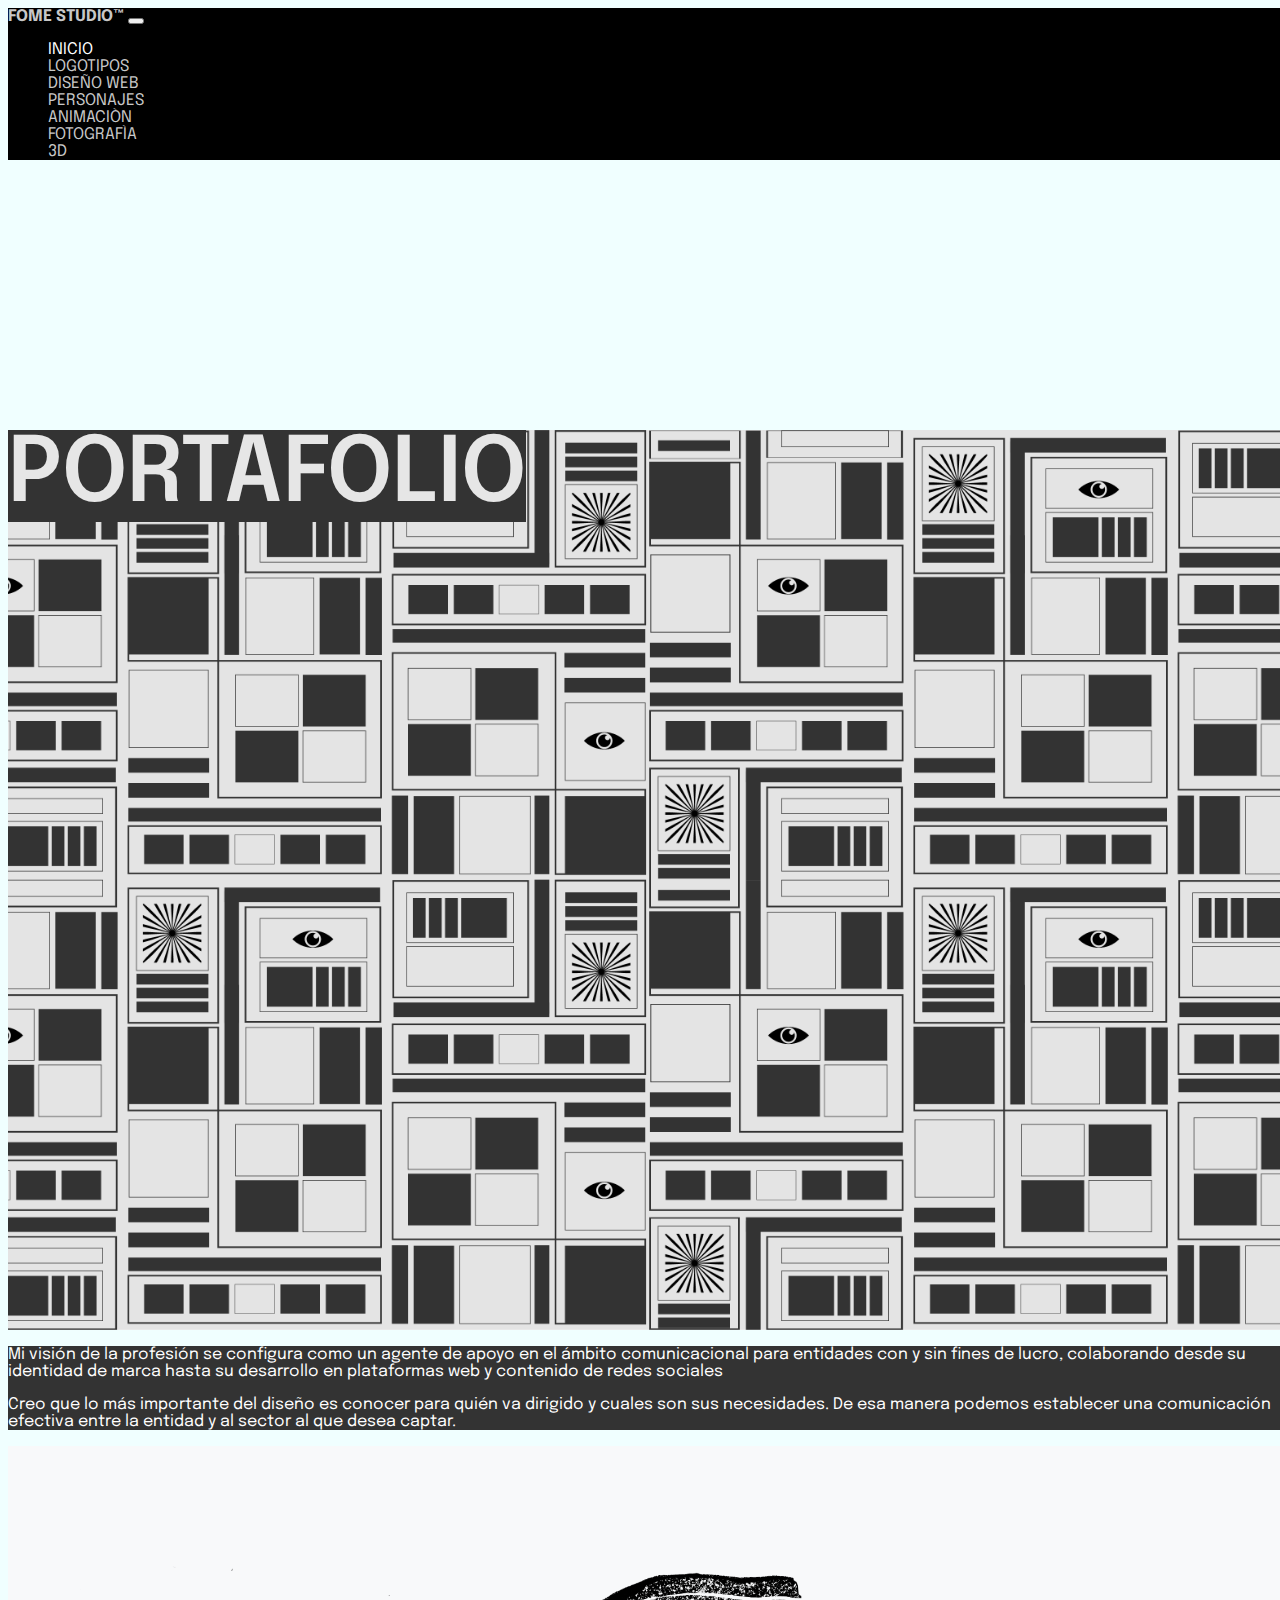
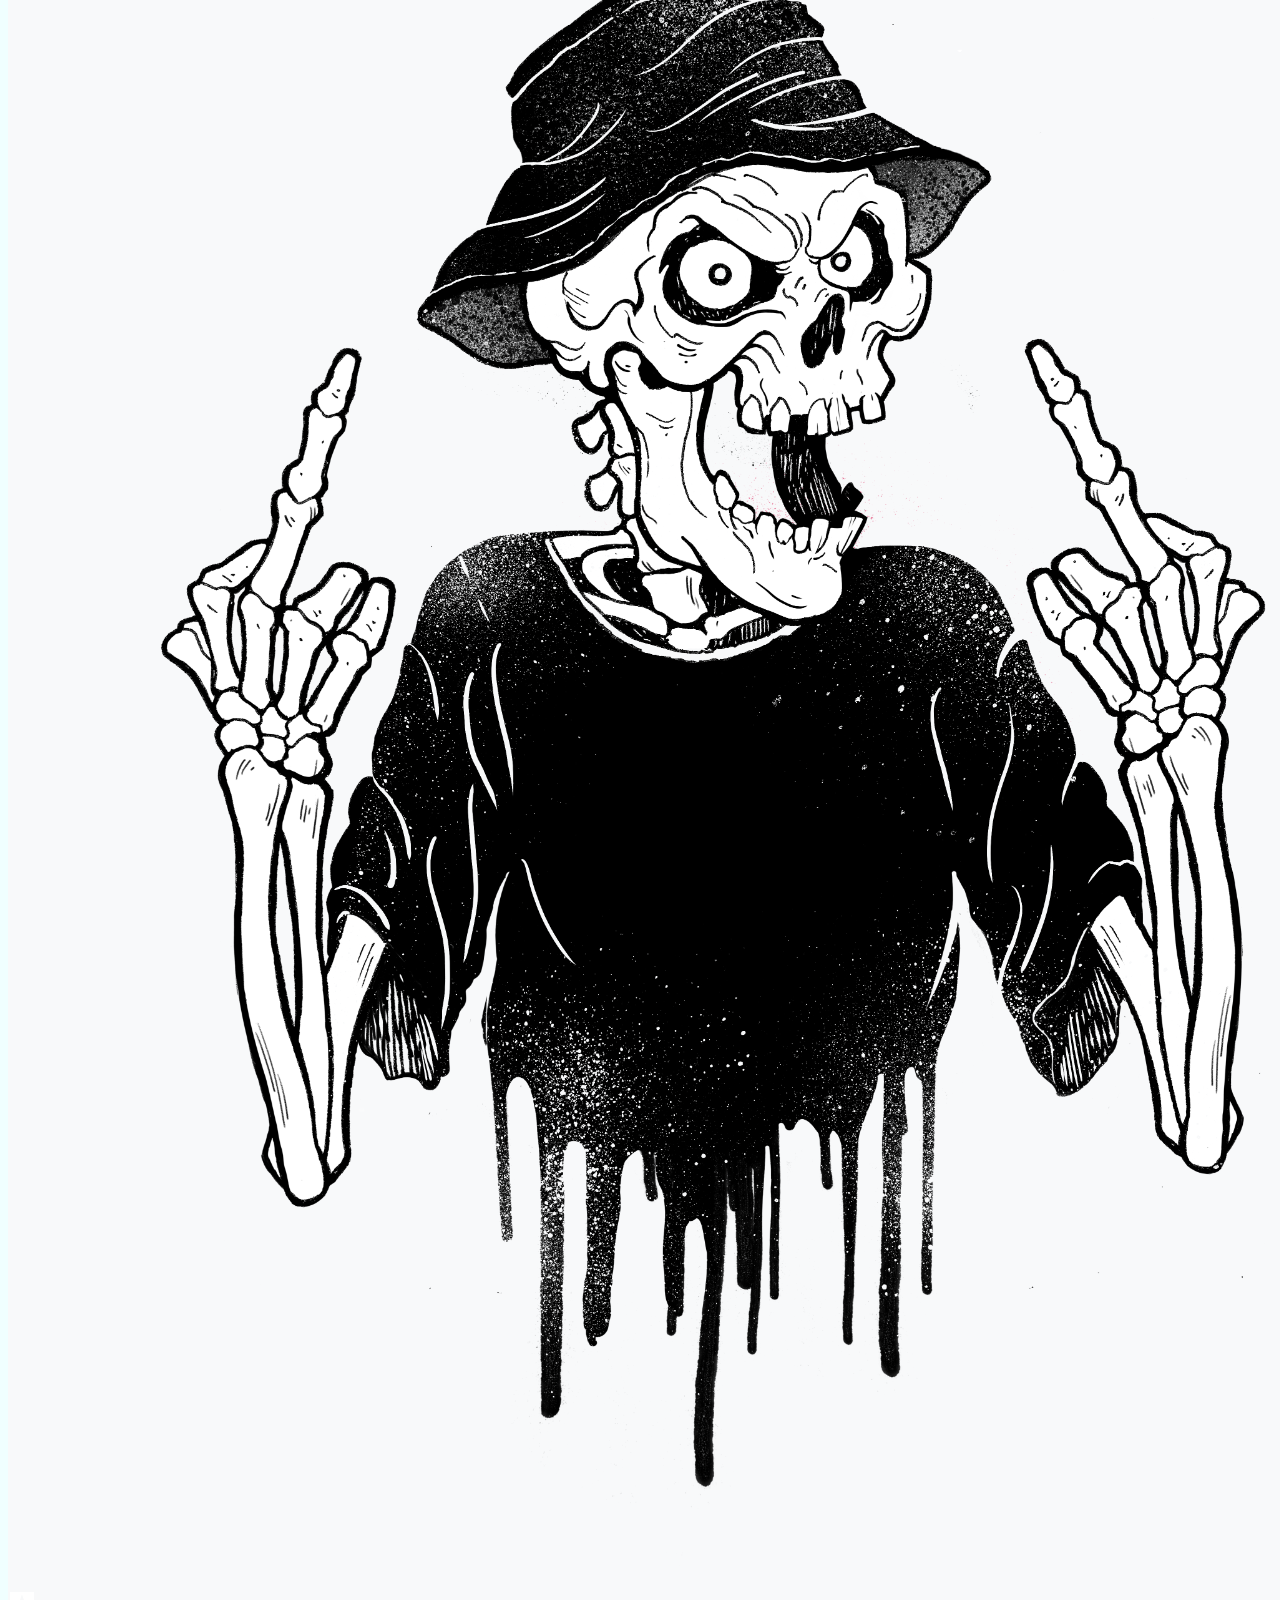
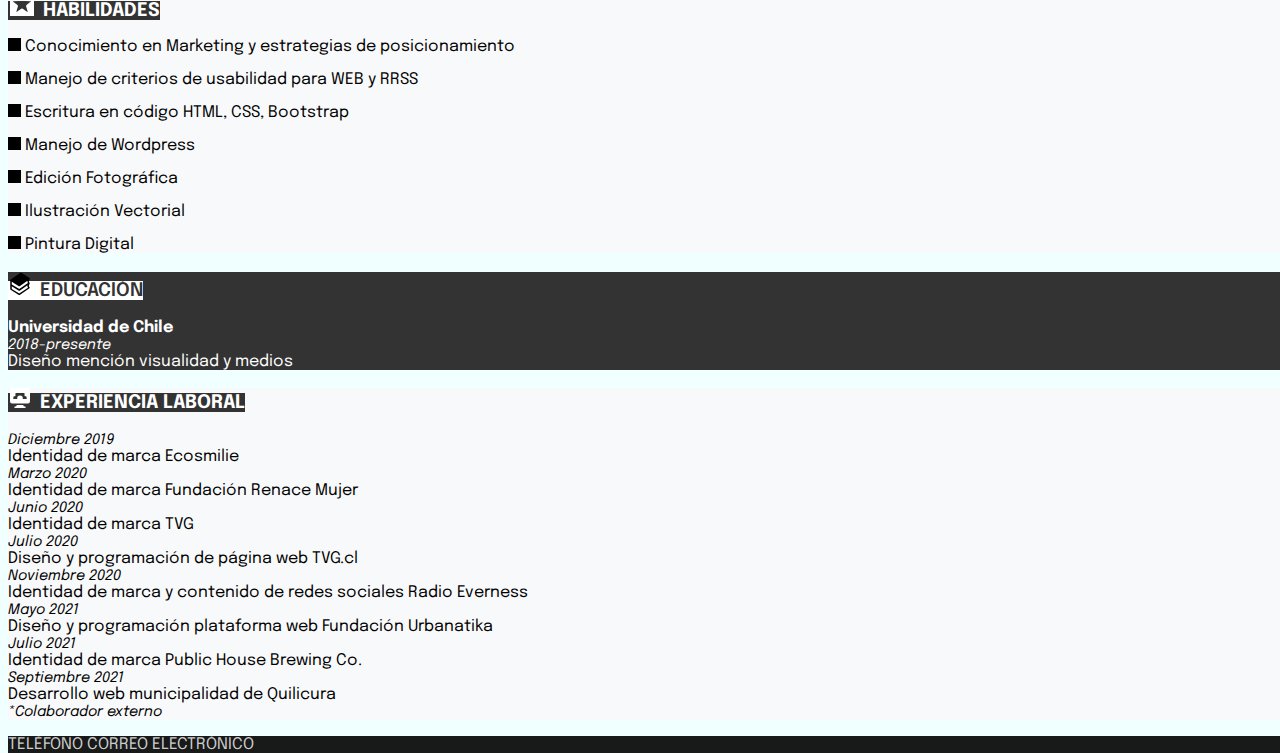
==== commit c5f39618: "Add files via upload" ====
--- a/index.html
+++ b/index.html
@@ -4,47 +4,50 @@
         <meta charset="utf-8" />
         <meta name="viewport" content="width=device-width, initial-scale=1, shrink-to-fit=no" />
 
-
-        <!--una vez tengas listo el trabajo en línea, ajusta lo que sigue-->
         <link href="https://cdn.jsdelivr.net/npm/bootstrap@5.1.3/dist/css/bootstrap.min.css" rel="stylesheet" integrity="sha384-1BmE4kWBq78iYhFldvKuhfTAU6auU8tT94WrHftjDbrCEXSU1oBoqyl2QvZ6jIW3" crossorigin="anonymous" />
 
+
+
+
+
+
 <link href="style.css" rel="stylesheet" />
+
+
+
+
+
 
         <!--para ese ajuste, aprovecha https://purifycss.online/ -->
         <title>Tomás Hernández Diseño</title>
     </head>
+
+
+
+
     <body class="bg-light">
        
 
 
-
-
-
-     
-
-
-
-        <header class="container-fluid fixed-top bg-light py-4 " >    
-                          
+        <header class="container-fluid fixed-top bg-light py-3" >
          
 
 <!-- navegaciòn-->
-<nav class="navbar navbar-expand-lg  fixed-top" id="mainNav" style="background-color: rgba(0,0,0,.9)">
+<nav class="navbar navbar-expand-lg  fixed-top" id="mainNav" style="background-color: rgb(0,0,0)">
             <div class="container">
-                <a class="navbar-brand" href="index.html">  
-
-
-
-                           <strong>  FOME STUDIO </strong></a>
-
-
-
-                <button class="navbar-toggler" type="button" data-bs-toggle="collapse" data-bs-target="#elMenu" aria-controls="elMenu" aria-expanded="false" aria-label="Toggle navigation">
+                <a class="navbar-brand" href="index.html">  <strong>  FOME STUDIO™ </strong></a>
+
+
+
+                <button class="navbar-toggler" type="button" data-bs-toggle="collapse" data-bs-target="#navbarResponsive" aria-controls="navbarResponsive" aria-expanded="false" aria-label="Toggle navigation">
                     <span class="navbar-toggler-icon"></span>
                 </button>
 
-                <div class="collapse navbar-collapse" id="elMenu">
-                    <ul class="navbar-nav ms-auto  mb-lg-0">
+                <div class="collapse navbar-collapse" id="navbarResponsive">
+
+
+
+                    <ul class="navbar-nav ms-auto mb-lg-0">
                         <li class="nav-item">
                             <a class="nav-link active" href="index.html">INICIO</a>
                         </li>
@@ -70,12 +73,18 @@
                         <li class="nav-item">
                             <a class="nav-link" href="page.html?n=1">3D</a>
                         </li>
+                       
+                      
+                        </li>
+
                     </ul>
                 </div>
             </div>
         </nav>
 
-           
+
+
+     
         </header>
 
 <!-- landing-->
@@ -120,7 +129,7 @@
   <div class="container py-5  ">
             <!--objetivos-->
             <div class="row py-3">
-                <div class="col-sm-11 col-md-10 col-lg-8 mx-auto" style="color: #fff">
+                <div class="col-sm-11 col-md-10 col-lg-7 mx-auto" style="color: #fff">
                    
                     <p class="lead"> Mi visión de la profesión se configura como un agente de  apoyo en el ámbito comunicacional para entidades con y sin fines de lucro, colaborando desde su identidad de marca hasta su desarrollo en plataformas web y contenido de redes sociales</p>
 
@@ -143,14 +152,58 @@
 
   <div class="container py-5  ">
             <!--objetivos-->
-            <div class="row py-3">
-                <div class="col-sm-11 col-md-10 col-lg-8 mx-auto" >
-                   
-                    <p class="lead"> Mi visión de la profesión se configura como un agente de  apoyo en el ámbito comunicacional para entidades con y sin fines de lucro, colaborando desde su identidad de marca hasta su desarrollo en plataformas web y contenido de redes sociales</p>
-
-
-                     <p class="lead"> Creo que lo más importante del diseño es conocer para quién va dirigido y cuales son sus necesidades. De esa manera podemos establecer una comunicación efectiva entre la entidad y al sector al que desea captar.</p>
-                </div>
+            <div class="row py-3 align-items-center mx-auto ">
+               
+
+
+
+
+ <div class="col-sm-12 col-md-4 col-lg-4 mx-auto"  >
+
+ <img src="img/calavera.png" class="calavera" style="max-width: 100%"  /> 
+
+
+</div>
+
+
+<div class="col-sm-11 col-md-10 col-lg-6  mx-auto">
+                 
+                    <h3 class="mt-5 mb-4"> <span class="pt-2 pb-1  px-2" style="background-color: #333333; color:white">
+   <img src="Iconos/Habilidades.svg"  class=" cuadrado-habilidades pb-1" fill="white" />
+                   HABILIDADES </span></h3>
+
+
+
+
+
+                   <p> <img src="Iconos/square-full-solid.svg"  class=" cuadrado pb-1" /> Conocimiento en Marketing
+                         y estrategias de posicionamiento</p> 
+
+                     <p > <img src="Iconos/square-full-solid.svg"  class=" cuadrado pb-1" /> Manejo de criterios de usabilidad
+                    para WEB y RRSS</p> 
+
+                    <p > <img src="Iconos/square-full-solid.svg"  class=" cuadrado pb-1" /> Escritura en código HTML, CSS, Bootstrap</p> 
+
+
+                     <p> <img src="Iconos/square-full-solid.svg"  class=" cuadrado pb-1" />  Manejo de Wordpress</p> 
+
+
+
+                     <p >  <img src="Iconos/square-full-solid.svg"  class=" cuadrado pb-1" /> Edición Fotográfica</p> 
+
+                     <p > <img src="Iconos/square-full-solid.svg"  class=" cuadrado pb-1" />  Ilustración Vectorial</p> 
+
+                     <p > <img src="Iconos/square-full-solid.svg"  class=" cuadrado pb-1" /> Pintura Digital</p> 
+  
+                </div>
+           
+
+
+
+
+
+
+
             </div>
 
     
@@ -169,7 +222,10 @@
            
              
 <div class="col-sm-11 col-md-10 col-lg-12  mb-3">
-                    <h3 class="mt-5 mb-3" >  <span class="pt-2 pb-1  px-2" style="background-color: #ffffff; color:#333333; font-weight: 600 !important;">EDUCACIÓN </span></h3>
+
+
+                    <h3 class="mt-5 mb-3" >  <span class="pt-2 pb-1  px-2" style="background-color: #ffffff; color:#333333; font-weight: 600 !important;">
+                      <img src="Iconos/Educacion.svg"  class=" cuadrado-educacion pb-1" />EDUCACIÓN </span></h3>
 
                 </div>
 
@@ -177,7 +233,7 @@
 
                 <div class="col-sm-11 col-md-10 col-lg-2  mb-3    "style="color: #fff">
                    
-                    <span> <b> Universidad de Chile </b> <br> <i> 2018-presente </i></span>
+                    <span> <b> Universidad de Chile </b> <br> <i class="chiquito"> 2018-presente </i></span>
                     
                    
 
@@ -186,7 +242,7 @@
                  <div class="col-sm-11 col-md-10 col-lg-4 " style="color: #fff">
                    
                   
-                         <span class="lead"> Diseño mención visualidad y medios </span>
+                         <span > Diseño mención visualidad y medios </span>
                  </div>
 
   </div>
@@ -204,131 +260,115 @@
 
   <div class="container py-5  ">
             <!--objetivos-->
-            <div class="row py-3">
+          
+
+
+
+<div class="col-sm-12 col-md-10 col-lg-12 mb-3">
+                    <h3 class="mt-5 mb-3"> <span class="pt-2 pb-1  px-2" style="background-color: #333333; color:white">
+   <img src="Iconos/Trabajo.svg"  class=" cuadrado-trabajo pb-1" />
+                    EXPERIENCIA LABORAL </span></h3>
+
+</div>
+
+  <div class="row py-3 mx-auto">
              
-
-
-
-<div class="col-sm-11 col-md-10 col-lg-12 mb-3">
-                    <h3 class="mt-5 mb-3"> <span class="pt-2 pb-1  px-2" style="background-color: #333333; color:white">EXPERIENCIA LABORAL </span></h3>
-
-</div>
-
-
-
-
-<div class="col-sm-11 col-md-10 col-lg-2    ">
-                   
-                    <span> <i> Diciembre 2019 </i></span>
-</div>
-
-                 <div class="col-sm-11 col-md-10 col-lg-10 mb-3  " >
-                   
-                         <span class="lead">Identidad de marca Ecosmilie </span>
-                 </div>
-
-
-
-
-
-
-<div class="col-sm-11 col-md-10 col-lg-2 ">
-                   
-                    <span> <i> Marzo 2020 </i></span>
-</div>
-
-                 <div class="col-sm-11 col-md-10 col-lg-10  mb-3 ">
-                   
-                  
-                         <span class="lead">Identidad de marca Fundación Renace Mujer</span>
-                 </div>
-
-
-
-
-
-
-
- <div class="col-sm-11 col-md-10 col-lg-2">
-                   
-                    <span> <i> Junio 2020</i></span>
+ <div class="col-sm-12 col-md-10 col-lg-4 mb-0">
+
+
+
+<div class="col-sm-12 col-md-10 col-lg-12 mb-3">
+                   
+                    <span class="chiquito" > <i > Diciembre 2019 <br></i></span>
+
+                         <span>Identidad de marca Ecosmilie </span>
+                 </div>
+
+
+
+
+<div class="col-sm-12 col-md-10 col-lg-12 mb-3">
+                   
+                    <span> <i class="chiquito"> Marzo 2020<br></i></span>
+
+                         <span>Identidad de marca Fundación Renace Mujer </span>
+                 </div>
+
+
+
+
+<div class="col-sm-12 col-md-10 col-lg-12 mb-3">
+                   
+                    <span> <i class="chiquito"> Junio 2020<br></i></span>
+
+                         <span>Identidad de marca TVG </span>
+                 </div>
+
+
+
+
+
+<div class="col-sm-12 col-md-10 col-lg-12 mb-3">
+                   
+                    <span> <i class="chiquito">  Julio 2020<br></i></span>
+
+                         <span>Diseño y programación de página web TVG.cl </span>
+                 </div>
+
+
+
+
  </div>
-
-                 <div class="col-sm-11 col-md-10 col-lg-10  mb-3 " >
-                   
-                    <span class="lead"> Identidad de marca TVG</span>
-                 </div>
-
-
-
-
-
- <div class="col-sm-11 col-md-10 col-lg-2">
-                   
-                    <span> <i> Julio 2020</i></span>
+<div class="col-sm-12 col-md-10 col-lg-4 mb-3">
+
+
+
+
+<div class="col-sm-12 col-md-10 col-lg-12 mb-3">
+                   
+                    <span> <i class="chiquito">  Noviembre 2020<br></i></span>
+
+                         <span>Identidad de marca y contenido de redes sociales Radio Everness</span>
+                 </div>
+
+
+
+
+
+
+<div class="col-sm-12 col-md-10 col-lg-12 mb-3">
+                   
+                    <span> <i class="chiquito">  Mayo 2021<br></i></span>
+
+                         <span>Diseño y programación plataforma web Fundación Urbanatika</span>
+                 </div>
+
+
+
+
+
+
+<div class="col-sm-12 col-md-10 col-lg-12 mb-3">
+                   
+                    <span> <i class="chiquito"> Julio 2021<br></i></span>
+
+                         <span>Identidad de marca Public House Brewing Co.</span>
+                 </div>
+
+
+
+
+<div class="col-sm-12 col-md-10 col-lg-12 mb-3">
+                   
+                    <span> <i class="chiquito"> Septiembre 2021<br></i></span>
+
+                         <span> Desarrollo web municipalidad de Quilicura <br> <i class="chiquito">*Colaborador externo</i> </span>
+                 </div>
+
+
+
+
  </div>
-
-                 <div class="col-sm-11 col-md-10 col-lg-10  mb-3 " >
-                   
-                    <span class="lead">Diseño y programación de página web TVG.cl</span>
-                 </div>
-
-
-
- <div class="col-sm-11 col-md-10 col-lg-2">
-                   
-                    <span> <i> Noviembre 2020</i></span>
- </div>
-
-                 <div class="col-sm-11 col-md-10 col-lg-10 mb-3 " >
-                   
-                   <span class="lead">Identidad de marca y contenido de redes sociales Radio Everness</span>
-                 </div>
-
-
-
-
-
- <div class="col-sm-11 col-md-10 col-lg-2 " >
-                   
-                    <span> <i> Mayo 2021</i></span>                              
- </div>
-
-                 <div class="col-sm-11 col-md-10 col-lg-10  mb-3  " >
-                   
-                   <span class="lead"> Diseño y programación plataforma web Fundación Urbanatika</span>
-                 </div>
-
-
-
-
-
- <div class="col-sm-11 col-md-10 col-lg-2"  >
-                   
-                    <span> <i> Julio 2021</i></span>                              
- </div>
-
-                 <div class="col-sm-11 col-md-10 col-lg-10  mb-3 ">
-                   
-                   <span class="lead"> Identidad de marca Public House Brewing Co.</span>
-                 </div>
-
-
-
-
- <div class="col-sm-11 col-md-10 col-lg-2">
-                   
-                    <span> <i> Septiembre 2021</i></span>                              
- </div>
-
-                 <div class="col-sm-11 col-md-10 col-lg-10  mb-3 " >
-                   
-                   <span class="lead">  Desarrollo web municipalidad de Quilicura <i>*Colaborador externo</i> </span>
-                 </div>
-
-
-
-
 
 
                      
@@ -344,7 +384,7 @@
 
 
 
-<DIV style="background-color: rgba(0,0,0,.9)" >
+<DIV  style="background-color: rgba(0,0,0,.9)" >
 
         <footer class="container" >
             <div class="row">
@@ -354,7 +394,7 @@
 
 
 
-                    <p class="d-flex justify-content-between align-items-center LEAD" >  <a href="tel: +56 9 42272926 "> TELÉFONO </a>  <a href="mailto:hernandez.marti.tomas@gmail.com"> CORREO ELECTRÓNICO</a></p>
+                    <p class="d-flex justify-content-between align-items-center " >  <a href="tel: +56 9 42272926 "> TELÉFONO </a>  <a href="mailto:hernandez.marti.tomas@gmail.com"> CORREO ELECTRÓNICO</a></p>
 
 
 
@@ -378,6 +418,15 @@
             });
         </script>
 
+
+
+ <script src="js/jquery-1.10.2.js"></script>
+
+ <script src="js/script.js"></script>
+ <script src="js/wow.min.js"></script>
+ <script src="js/jquery.magnific-popup.js"></script> 
+
+
       
     </body>
 </html>
--- a/style.css
+++ b/style.css
@@ -47,6 +47,15 @@
     width: 100vw;
     height: 100vh;
 }
+
+
+
+.navbar-toggler-icon {
+  background-image: url("Iconos/menu-burger.svg") 
+  ; width: 30px; height: 30px;
+  color:white;
+}
+
 
 
 
@@ -64,49 +73,37 @@
 
 
 
+
+
+
+
+
 @media only screen and (min-width: 300px) {
 
-
-
  .titular {font-size: 8vh !important;} 
 
 }
 
 @media only screen and (min-width: 640px) {
 
-
-
  .titular {font-size: 8vh !important;} 
 
 }
 
 
-
-
-}
-
 @media only screen and (min-width: 768px) {
 
-
-
  .titular {font-size: 10vh  !important;}
 
 }
 
 @media only screen and (min-width: 992px) {
-
-
 
  #landing 
  .titular {font-size: 10vh !important;}
 
 
 }
-
-
-
-
-
 
 
 
@@ -119,16 +116,6 @@
   max-height: max-content;
 }
 
-
-
-
-
-
-
-/* 
- *  Core Owl Carousel CSS File
- *  v1.3.3
- */
 
 /* clearfix */
 .owl-carousel .owl-wrapper:after {
@@ -282,6 +269,88 @@
 
 
 
-#EXPLAB .LEAD{
-    font-weight: 500 !IMPORTANT;
+
+
+
+.cuadrado {
+
+
+
+    max-width:0.8rem;
+    color:#333;
+}
+
+
+
+.cuadrado-educacion {
+
+
+
+    max-width:1.5rem;
+    color:#333333;
+    margin-right: 0.5rem;
+}
+
+
+
+.cuadrado-trabajo {
+
+
+
+    max-width:1.3rem;
+   margin-left: 0.1rem;
+    margin-right: 0.3rem;
+}
+
+
+
+.cuadrado-habilidades {
+
+
+
+    max-width:1.5rem;
+   margin-left: 0.1rem;
+    margin-right: 0.3rem;
+}
+
+
+
+
+
+.chiquito{
+
+    font-size: 0.9rem !important;
+}
+
+
+
+
+
+
+
+@media only screen and (min-width: 300px) {
+
+ .calavera {font-size: 8vh !important;} 
+
+}
+
+@media only screen and (min-width: 640px) {
+
+ .titular {font-size: 8vh !important;} 
+
+}
+
+
+@media only screen and (min-width: 768px) {
+
+ .titular {font-size: 10vh  !important;}
+
+}
+
+@media only screen and (min-width: 992px) {
+
+
+ .calavera {margin-left: 5vw}
+
+
 }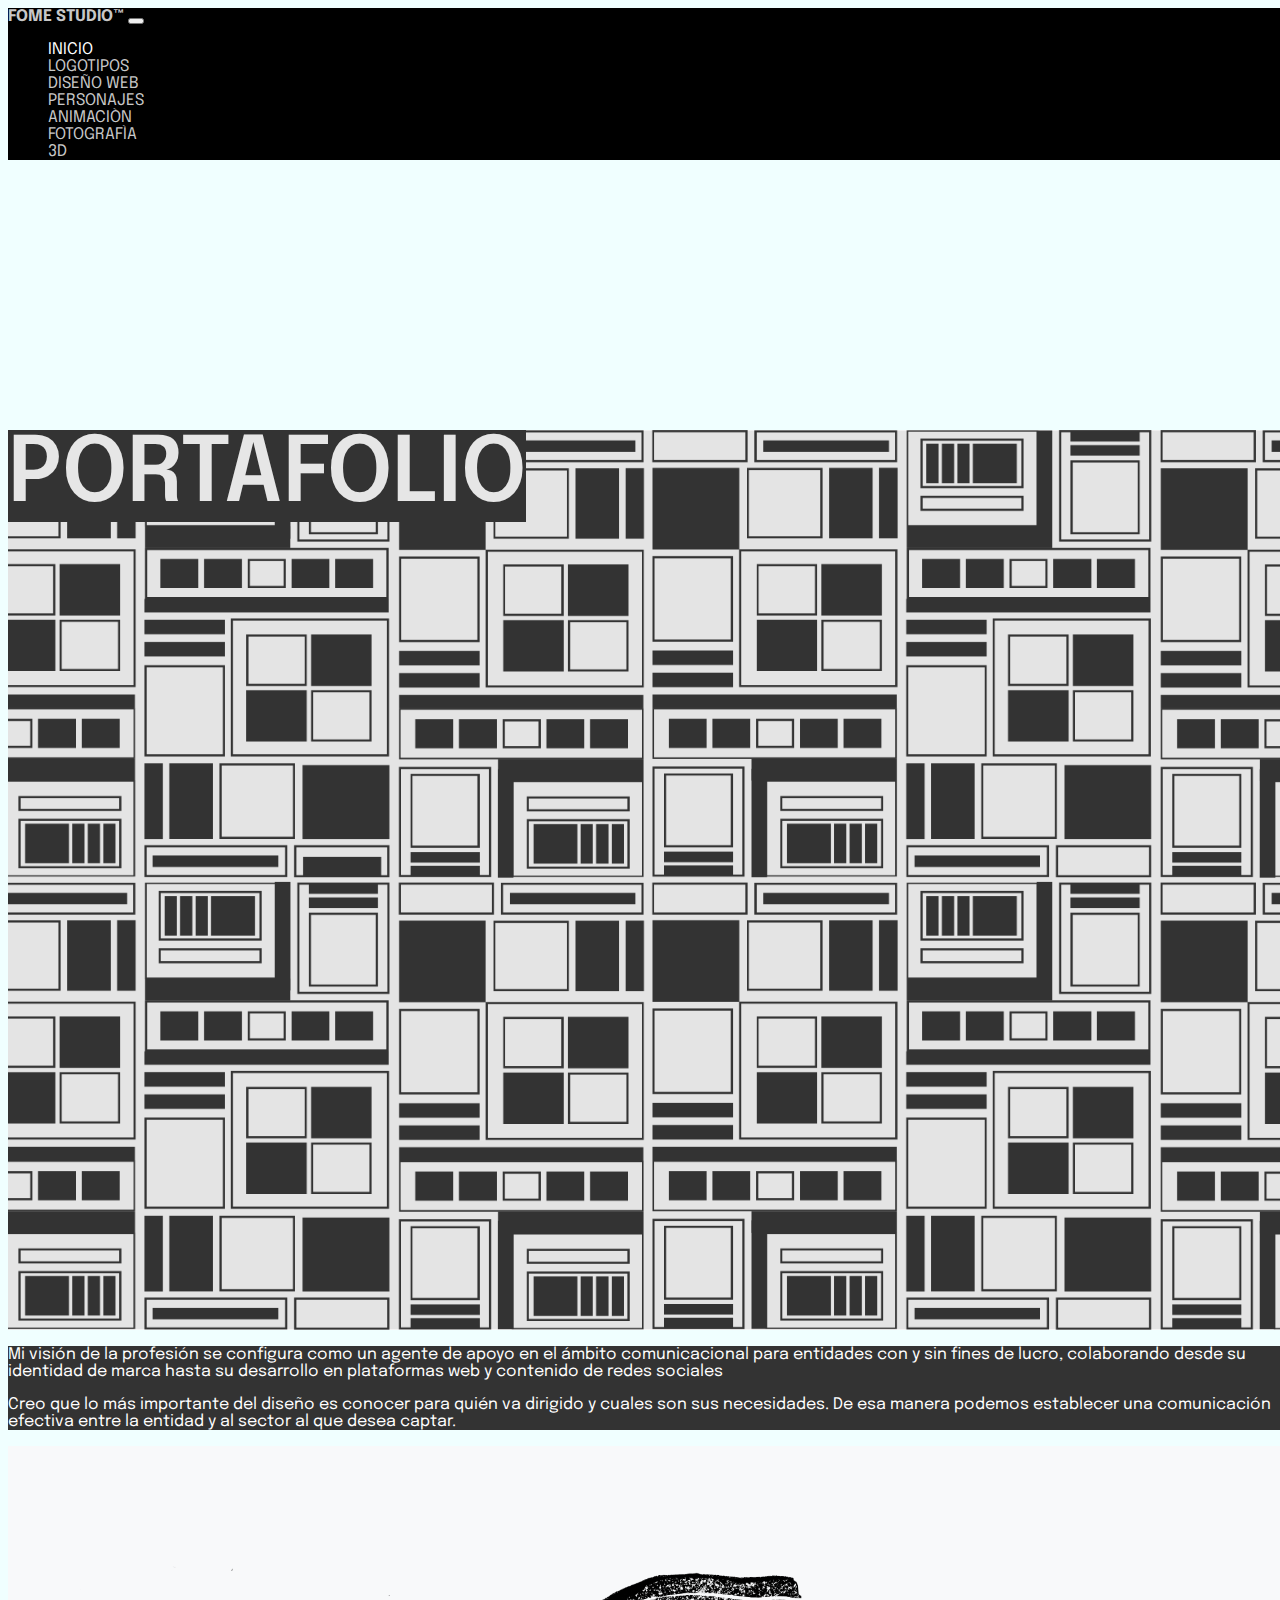
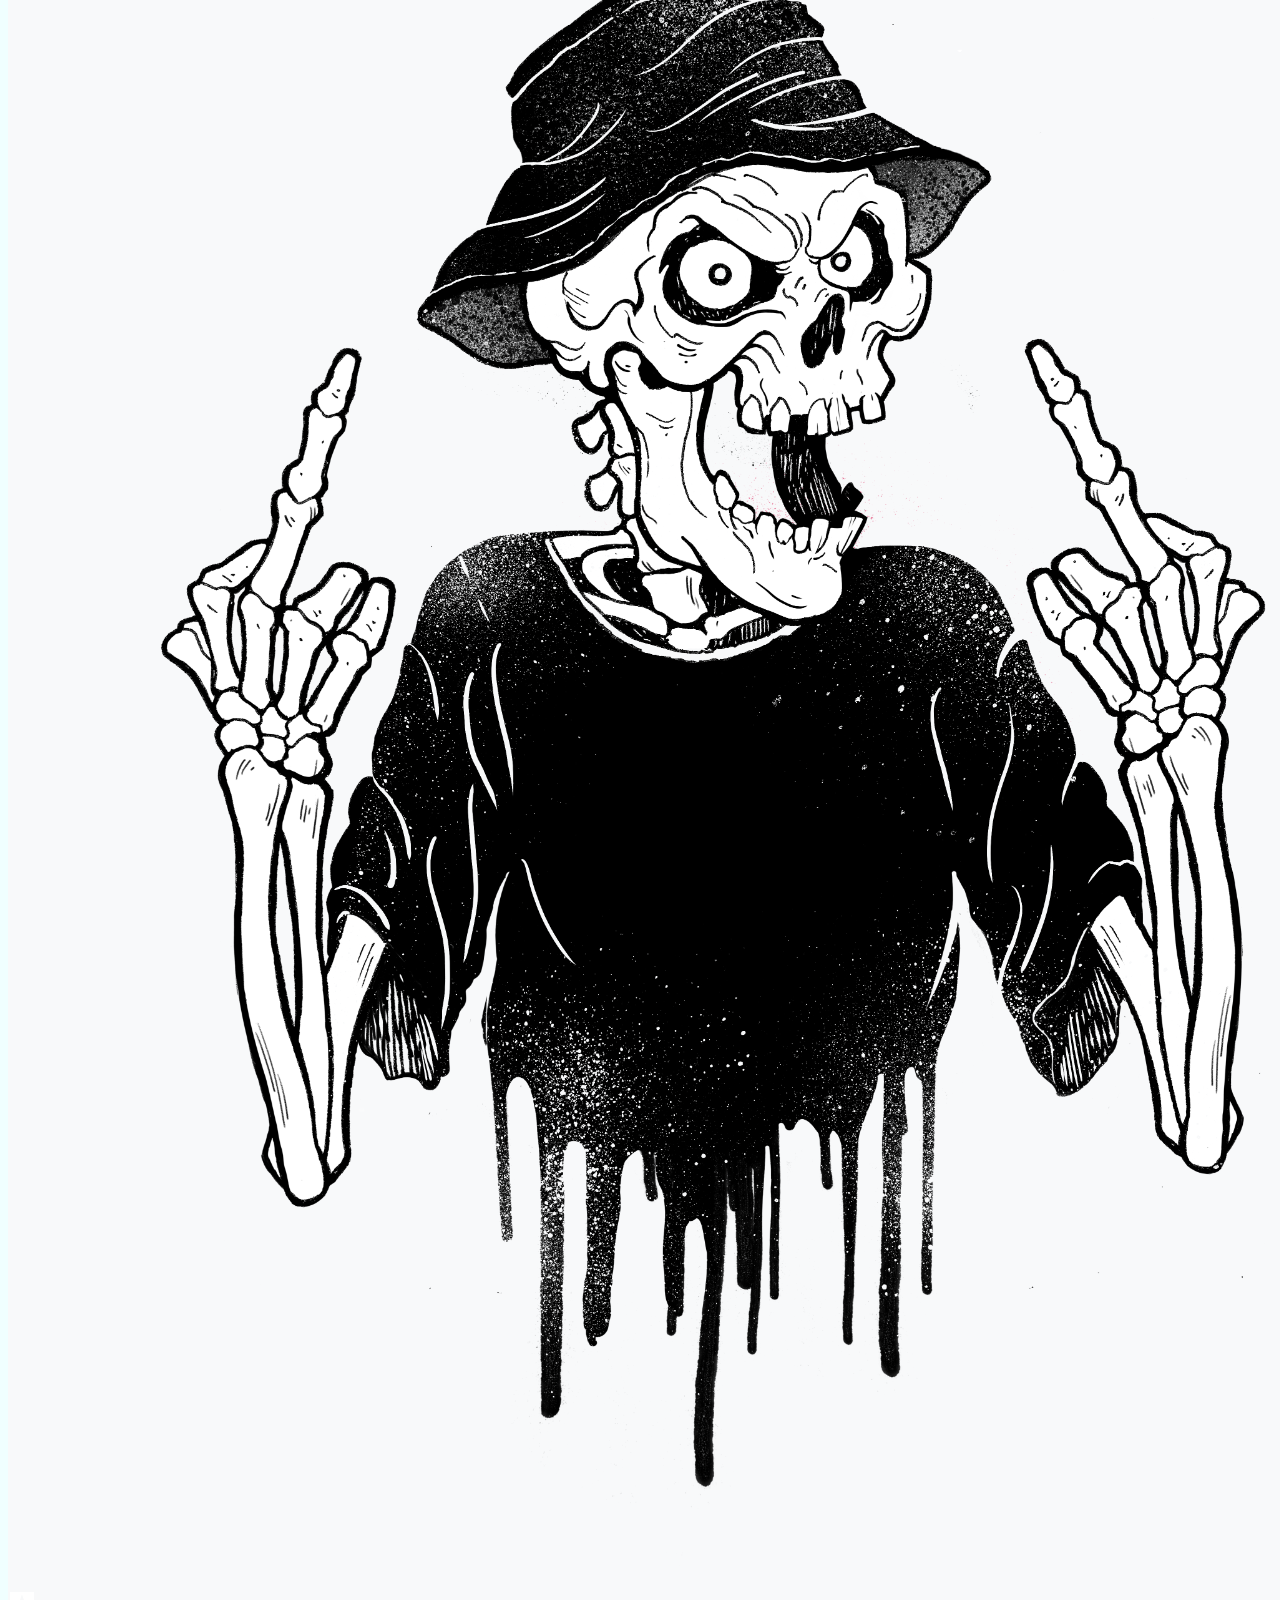
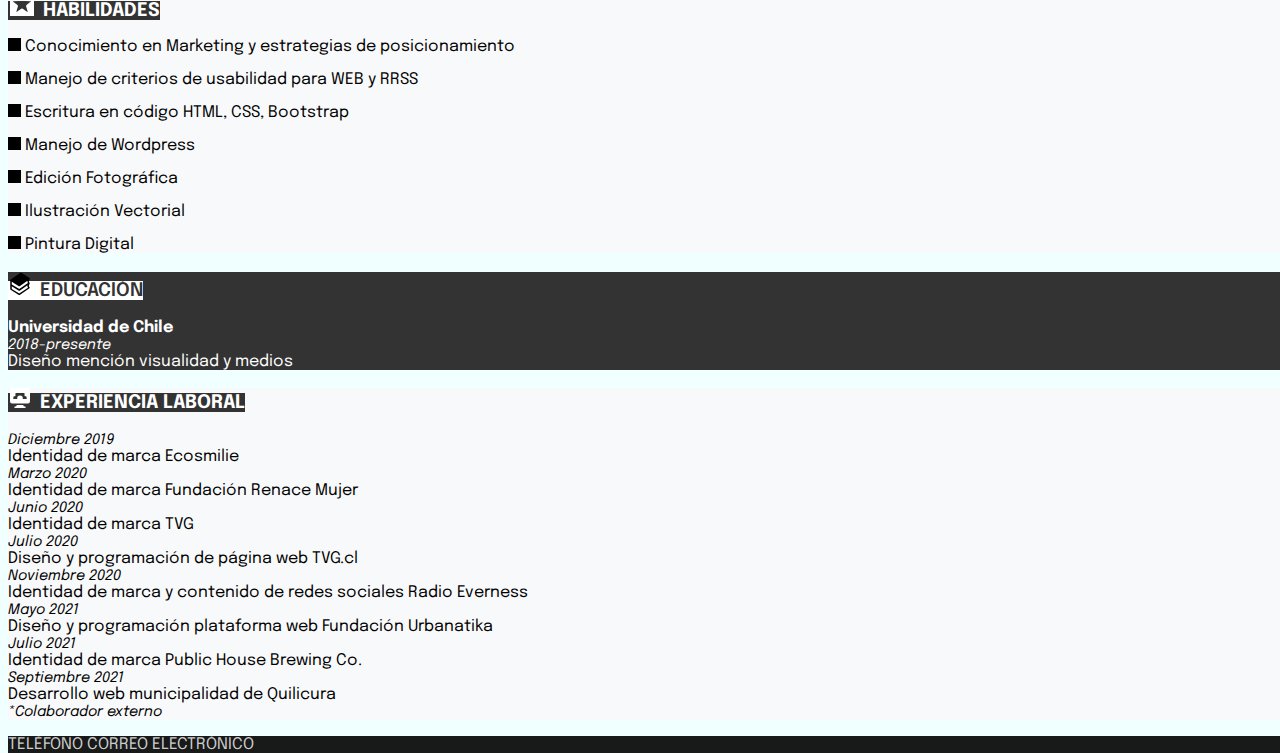
==== commit 7adc9e74: "Add files via upload" ====
--- a/index.html
+++ b/index.html
@@ -90,7 +90,7 @@
 <!-- landing-->
 
 
- <div  style=" background-image: url('img/landing1.png'); background-position: center; background-repeat: no-repeat; background-attachment: scroll; background-size: cover;">
+ <div  style=" background-image: url('img/landing11.png'); background-position: center; background-repeat: no-repeat; background-attachment: scroll; background-size: cover;">
 
 
 <div class="container"  style="height:100vh; ">
@@ -129,7 +129,7 @@
   <div class="container py-5  ">
             <!--objetivos-->
             <div class="row py-3">
-                <div class="col-sm-11 col-md-10 col-lg-7 mx-auto" style="color: #fff">
+                <div class="col-sm-11 col-md-10 col-lg-7 mx-auto px-4" style="color: #fff">
                    
                     <p class="lead"> Mi visión de la profesión se configura como un agente de  apoyo en el ámbito comunicacional para entidades con y sin fines de lucro, colaborando desde su identidad de marca hasta su desarrollo en plataformas web y contenido de redes sociales</p>
 
@@ -176,24 +176,25 @@
 
 
 
-                   <p> <img src="Iconos/square-full-solid.svg"  class=" cuadrado pb-1" /> Conocimiento en Marketing
+                   <p> <img src="Iconos/square-full-solid.svg"  class="cuadrado  pb-1"    
+                         /> Conocimiento en Marketing
                          y estrategias de posicionamiento</p> 
 
-                     <p > <img src="Iconos/square-full-solid.svg"  class=" cuadrado pb-1" /> Manejo de criterios de usabilidad
+                     <p > <img src="Iconos/square-full-solid.svg"  class="cuadrado pb-1" /> Manejo de criterios de usabilidad
                     para WEB y RRSS</p> 
 
-                    <p > <img src="Iconos/square-full-solid.svg"  class=" cuadrado pb-1" /> Escritura en código HTML, CSS, Bootstrap</p> 
-
-
-                     <p> <img src="Iconos/square-full-solid.svg"  class=" cuadrado pb-1" />  Manejo de Wordpress</p> 
-
-
-
-                     <p >  <img src="Iconos/square-full-solid.svg"  class=" cuadrado pb-1" /> Edición Fotográfica</p> 
-
-                     <p > <img src="Iconos/square-full-solid.svg"  class=" cuadrado pb-1" />  Ilustración Vectorial</p> 
-
-                     <p > <img src="Iconos/square-full-solid.svg"  class=" cuadrado pb-1" /> Pintura Digital</p> 
+                    <p > <img src="Iconos/square-full-solid.svg"  class="cuadrado pb-1" /> Escritura en código HTML, CSS, Bootstrap</p> 
+
+
+                     <p> <img src="Iconos/square-full-solid.svg"  class="cuadrado pb-1" />  Manejo de Wordpress</p> 
+
+
+
+                     <p >  <img src="Iconos/square-full-solid.svg"  class="cuadrado pb-1" /> Edición Fotográfica</p> 
+
+                     <p > <img src="Iconos/square-full-solid.svg"  class="cuadrado pb-1" />  Ilustración Vectorial</p> 
+
+                     <p > <img src="Iconos/square-full-solid.svg"  class="cuadrado pb-1" /> Pintura Digital</p> 
   
                 </div>
            
@@ -404,21 +405,9 @@
             </div>
         </footer>
 </DIV>
-        <script>
-            //para la sombra del header
-            window.addEventListener("scroll", (event) => {
-                let scroll = this.scrollY;
-                console.log(scroll);
-                var element = document.getElementsByTagName("header")[0];
-                if (scroll > 24) {
-                    element.classList.add("shadow-sm");
-                } else {
-                    element.classList.remove("shadow-sm");
-                }
-            });
-        </script>
-
-
+        
+
+ <script src="https://cdn.jsdelivr.net/npm/bootstrap@5.1.1/dist/js/bootstrap.bundle.min.js" integrity="sha384-/bQdsTh/da6pkI1MST/rWKFNjaCP5gBSY4sEBT38Q/9RBh9AH40zEOg7Hlq2THRZ" crossorigin="anonymous"></script>    
 
  <script src="js/jquery-1.10.2.js"></script>
 
--- a/style.css
+++ b/style.css
@@ -80,7 +80,9 @@
 
 @media only screen and (min-width: 300px) {
 
- .titular {font-size: 8vh !important;} 
+ .titular {
+
+    font-size: 6vh !important;} 
 
 }
 
@@ -276,7 +278,7 @@
 
 
 
-    max-width:0.8rem;
+    max-width:0.8rem !important;
     color:#333;
 }
 
@@ -286,9 +288,9 @@
 
 
 
-    max-width:1.5rem;
+    max-width:1.5rem !important;
     color:#333333;
-    margin-right: 0.5rem;
+    margin-right: 0.5rem ;
 }
 
 
@@ -297,7 +299,7 @@
 
 
 
-    max-width:1.3rem;
+    max-width:1.3rem !important;
    margin-left: 0.1rem;
     margin-right: 0.3rem;
 }
@@ -308,7 +310,7 @@
 
 
 
-    max-width:1.5rem;
+    max-width:1.5rem !important;
    margin-left: 0.1rem;
     margin-right: 0.3rem;
 }
@@ -328,25 +330,6 @@
 
 
 
-@media only screen and (min-width: 300px) {
-
- .calavera {font-size: 8vh !important;} 
-
-}
-
-@media only screen and (min-width: 640px) {
-
- .titular {font-size: 8vh !important;} 
-
-}
-
-
-@media only screen and (min-width: 768px) {
-
- .titular {font-size: 10vh  !important;}
-
-}
-
 @media only screen and (min-width: 992px) {
 
 
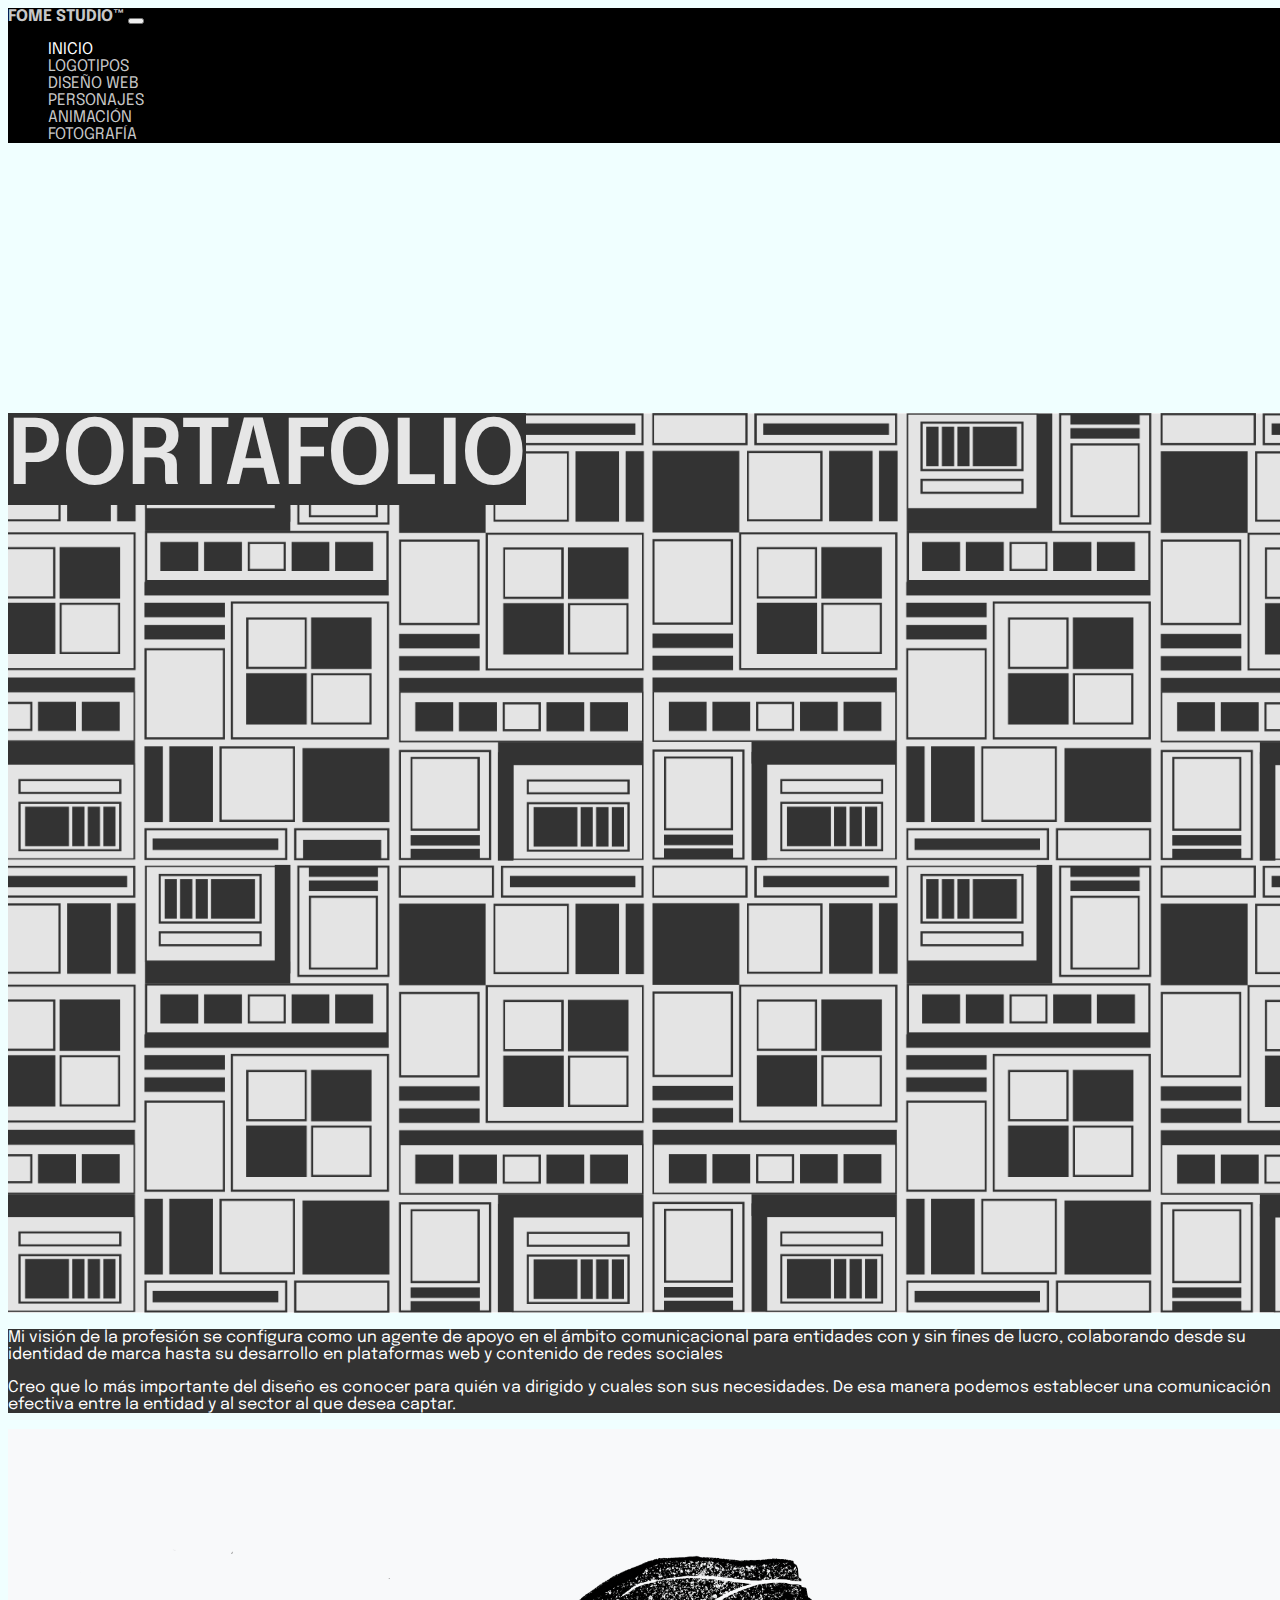
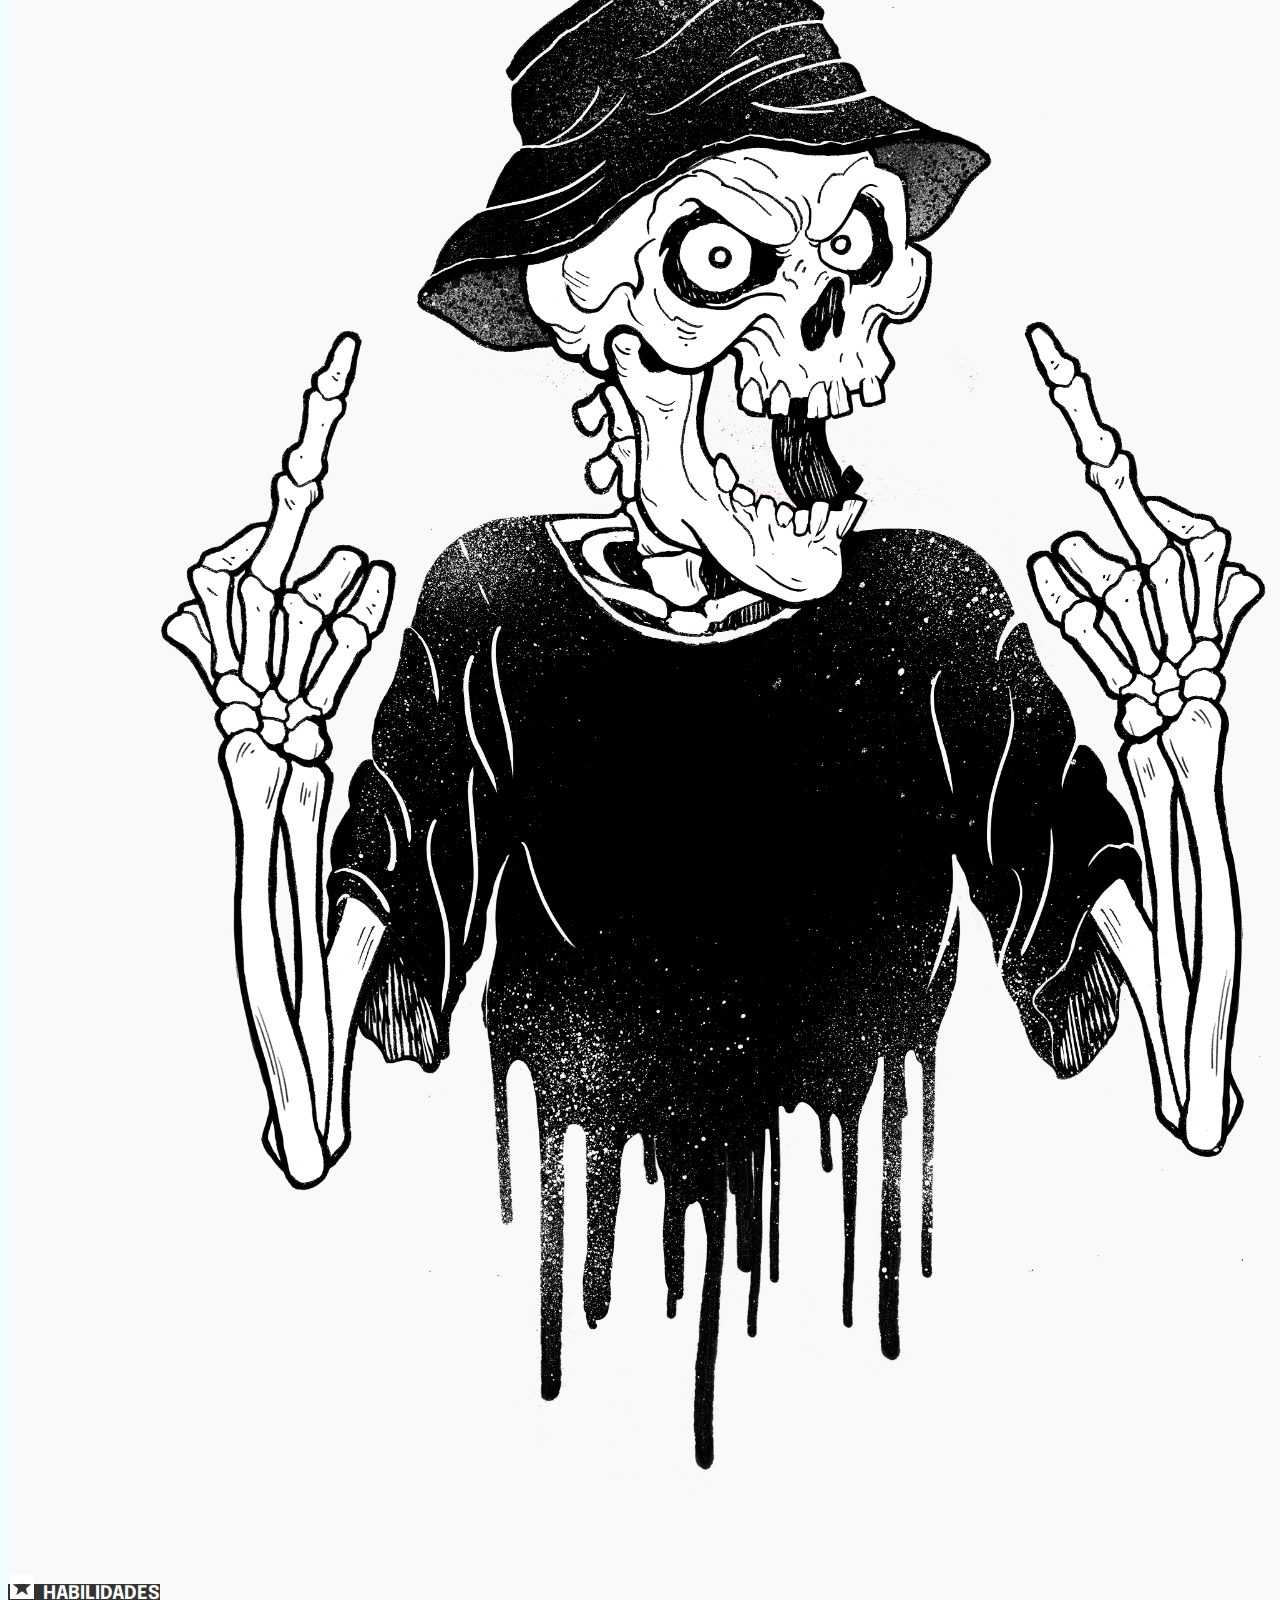
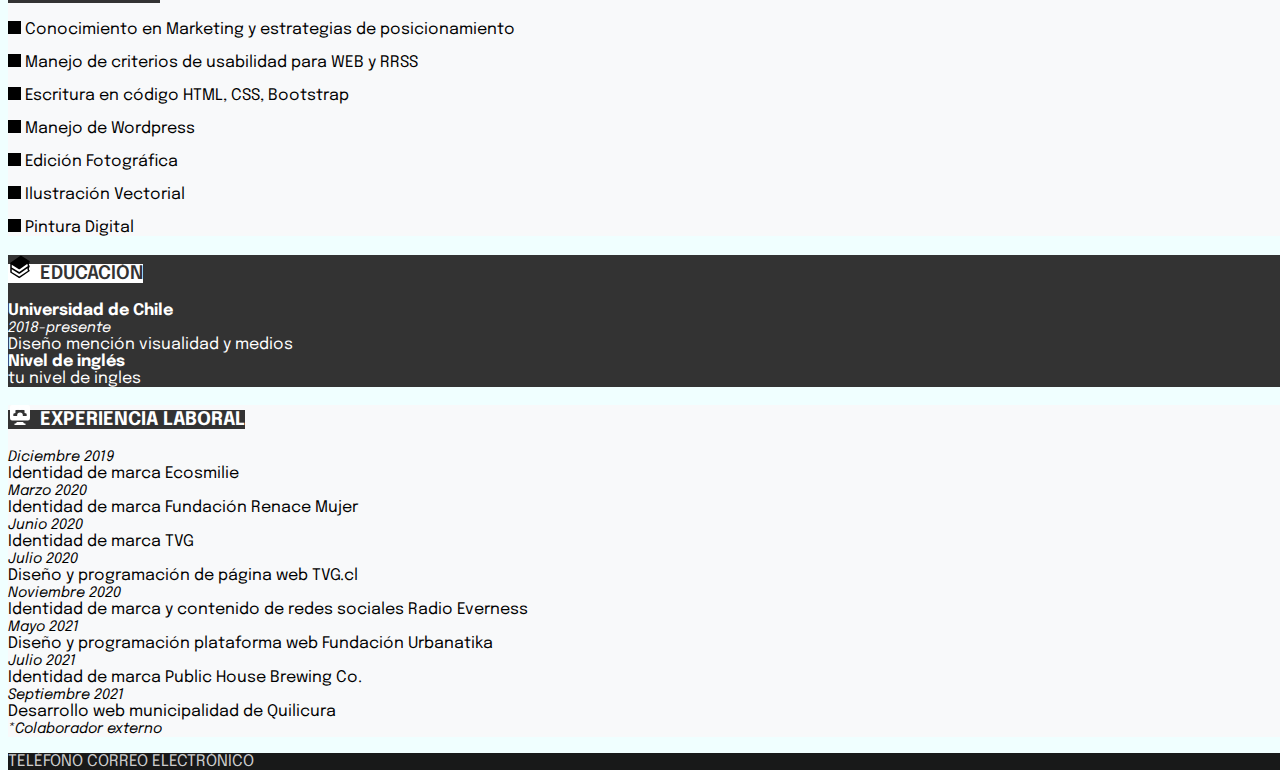
==== commit bf1780b0: "Add files via upload" ====
--- a/index.html
+++ b/index.html
@@ -7,7 +7,7 @@
         <link href="https://cdn.jsdelivr.net/npm/bootstrap@5.1.3/dist/css/bootstrap.min.css" rel="stylesheet" integrity="sha384-1BmE4kWBq78iYhFldvKuhfTAU6auU8tT94WrHftjDbrCEXSU1oBoqyl2QvZ6jIW3" crossorigin="anonymous" />
 
 
-
+<link rel="shortcut icon" href="Iconos/favicon.svg">
 
 
 
@@ -63,16 +63,14 @@
                         </li>
                        
                         <li class="nav-item">
-                            <a class="nav-link" href="https://www.youtube.com/watch?v=ne0Ug3OGD4o">ANIMACIÒN</a>
-                        </li>
-
-                        <li class="nav-item">
-                            <a class="nav-link" href="page.html?n=1">FOTOGRAFÌA</a>
-                        </li>
-
-                        <li class="nav-item">
-                            <a class="nav-link" href="page.html?n=1">3D</a>
-                        </li>
+                            <a class="nav-link" href="https://www.youtube.com/watch?v=ne0Ug3OGD4o">ANIMACIÓN</a>
+                        </li>
+
+                        <li class="nav-item">
+                            <a class="nav-link" href="pagefotos.html">FOTOGRAFÍA</a>
+                        </li>
+
+                      
                        
                       
                         </li>
@@ -158,7 +156,7 @@
 
 
 
- <div class="col-sm-12 col-md-4 col-lg-4 mx-auto"  >
+ <div class="col-sm-11 col-md-4 col-lg-4 mx-auto"  >
 
  <img src="img/calavera.png" class="calavera" style="max-width: 100%"  /> 
 
@@ -166,7 +164,7 @@
 </div>
 
 
-<div class="col-sm-11 col-md-10 col-lg-6  mx-auto">
+<div class="col-sm-12 col-md-10 col-lg-6  mx-auto">
                  
                     <h3 class="mt-5 mb-4"> <span class="pt-2 pb-1  px-2" style="background-color: #333333; color:white">
    <img src="Iconos/Habilidades.svg"  class=" cuadrado-habilidades pb-1" fill="white" />
@@ -248,9 +246,33 @@
 
   </div>
 
+
+
+      <div class="col-sm-11 col-md-10 col-lg-2  mb-3    "style="color: #fff">
+                   
+                    <span> <b> Nivel de inglés </b> <br> </span>
+                    
+                   
+
+ </div>
+
+                 <div class="col-sm-11 col-md-10 col-lg-4 " style="color: #fff">
+                   
+                  
+                         <span > tu nivel de ingles </span>
+                 </div>
+
+
+
+              </div>
+
+
+
+
+
     
 </div>                 
-</div>
+
 
 
 <!--curriculum-->
--- a/style.css
+++ b/style.css
@@ -336,4 +336,38 @@
  .calavera {margin-left: 5vw}
 
 
+}
+
+
+
+
+
+
+
+
+@media only screen and (min-width: 300px) {
+
+ .psj{ max-height: 100vh !important;}
+
+}
+
+@media only screen and (min-width: 640px) {
+
+  .psj{ max-height: 95vh !important;}
+
+}
+
+
+@media only screen and (min-width: 768px) {
+
+  .psj{ max-height: 90vh !important;}
+
+}
+
+@media only screen and (min-width: 992px) {
+
+
+ .psj{ max-height: 70vh !important;}
+
+
 }